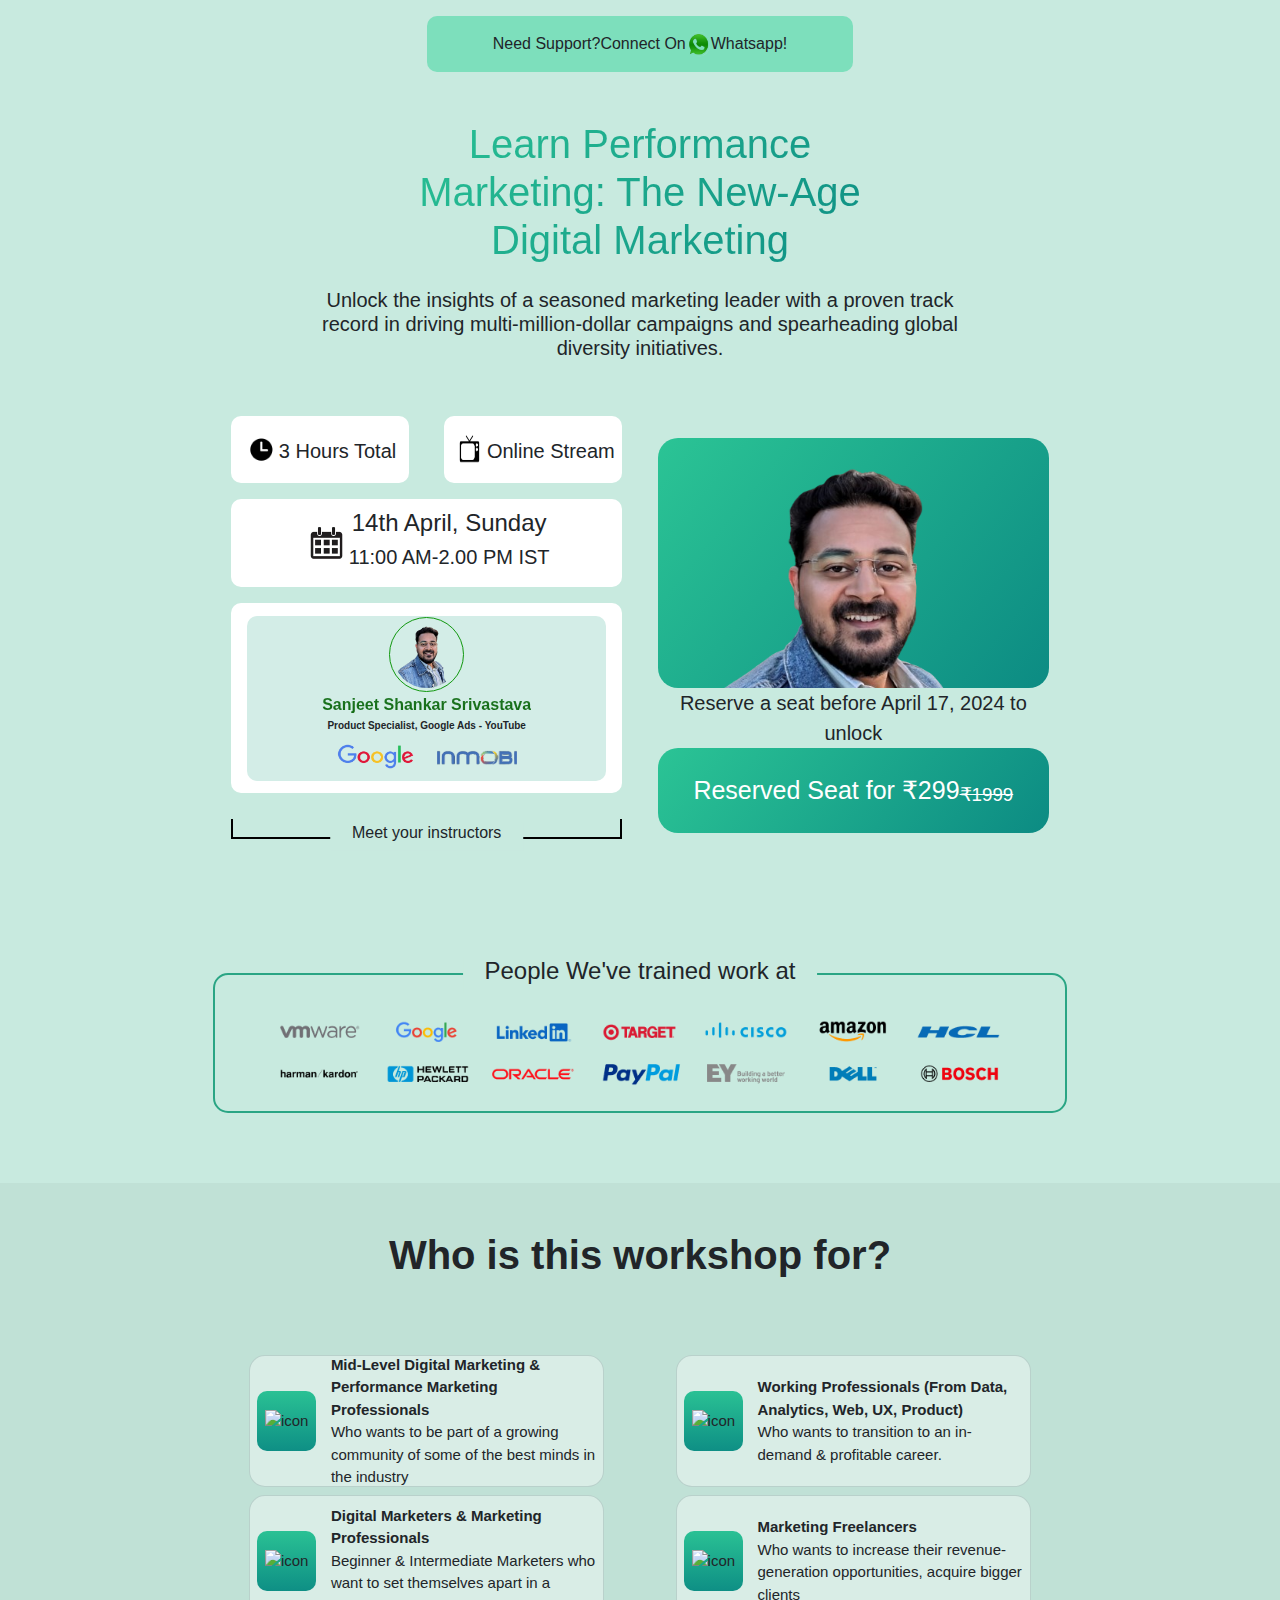
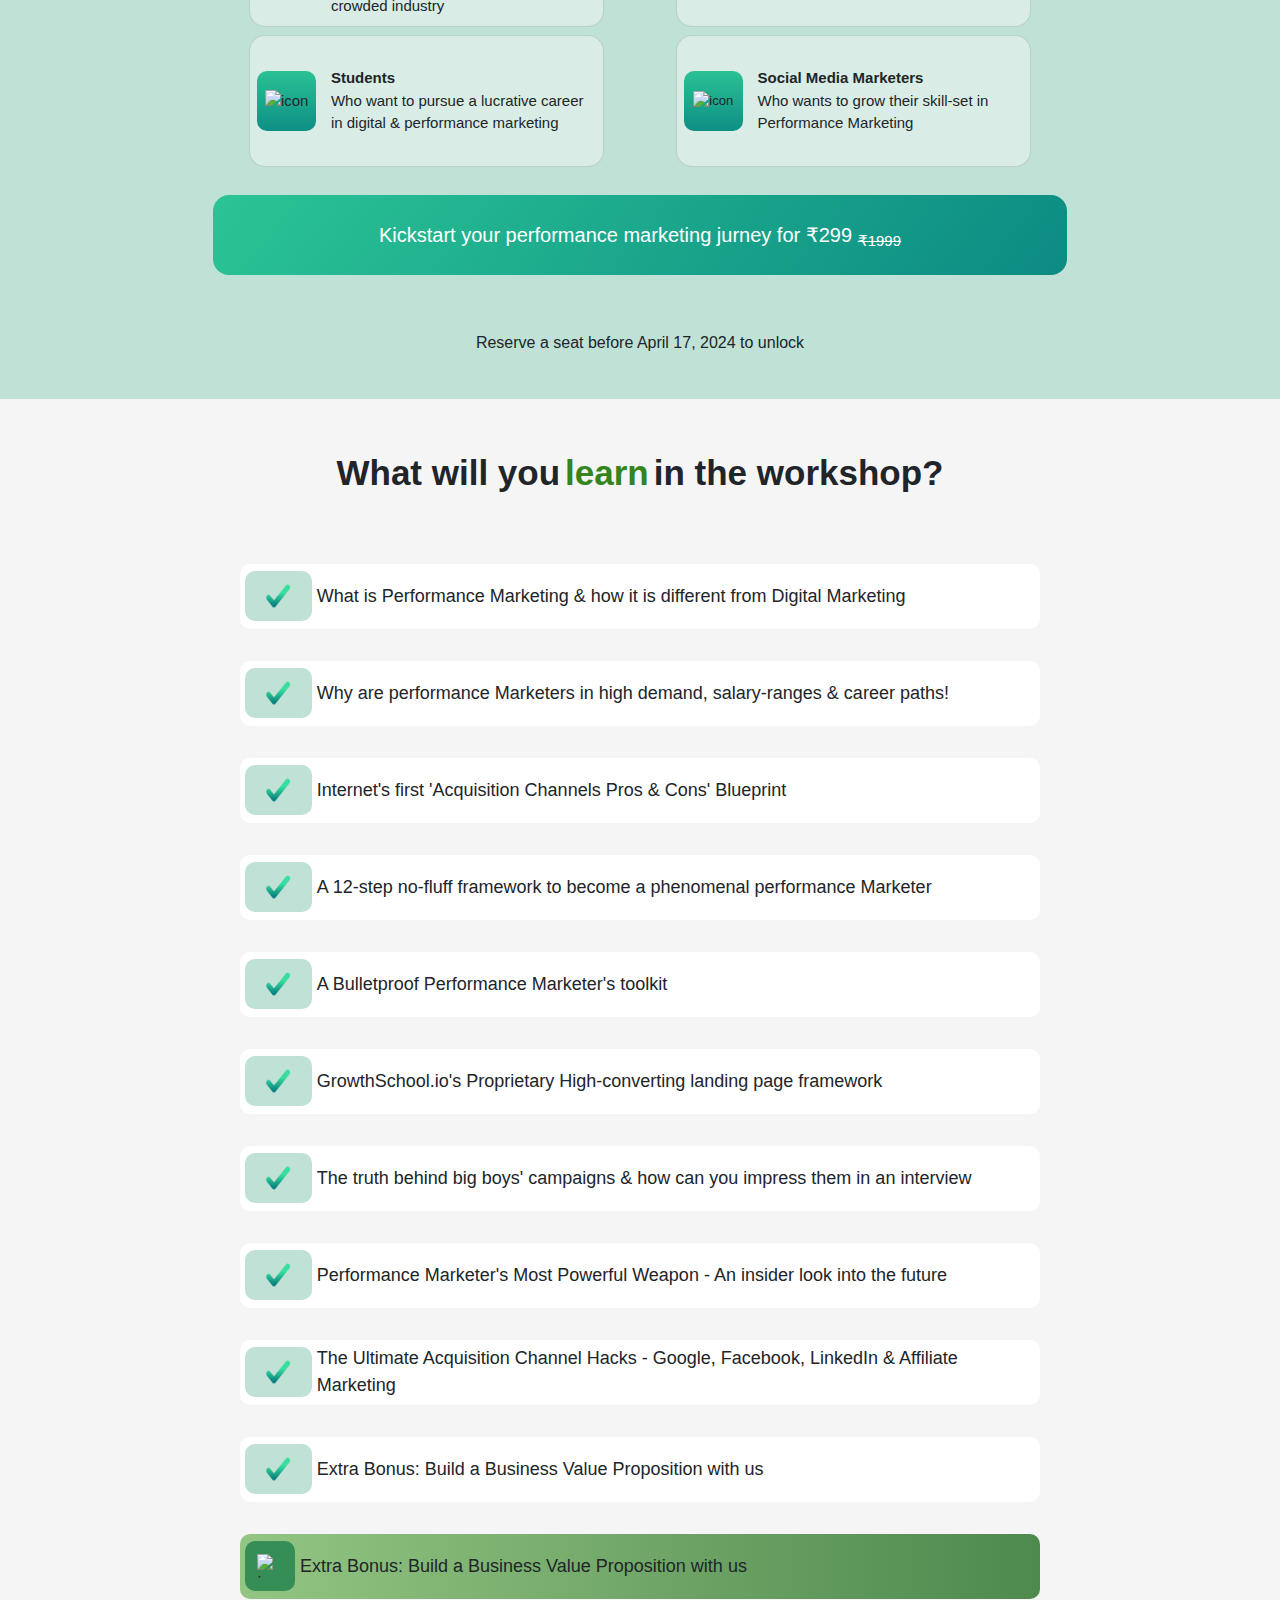
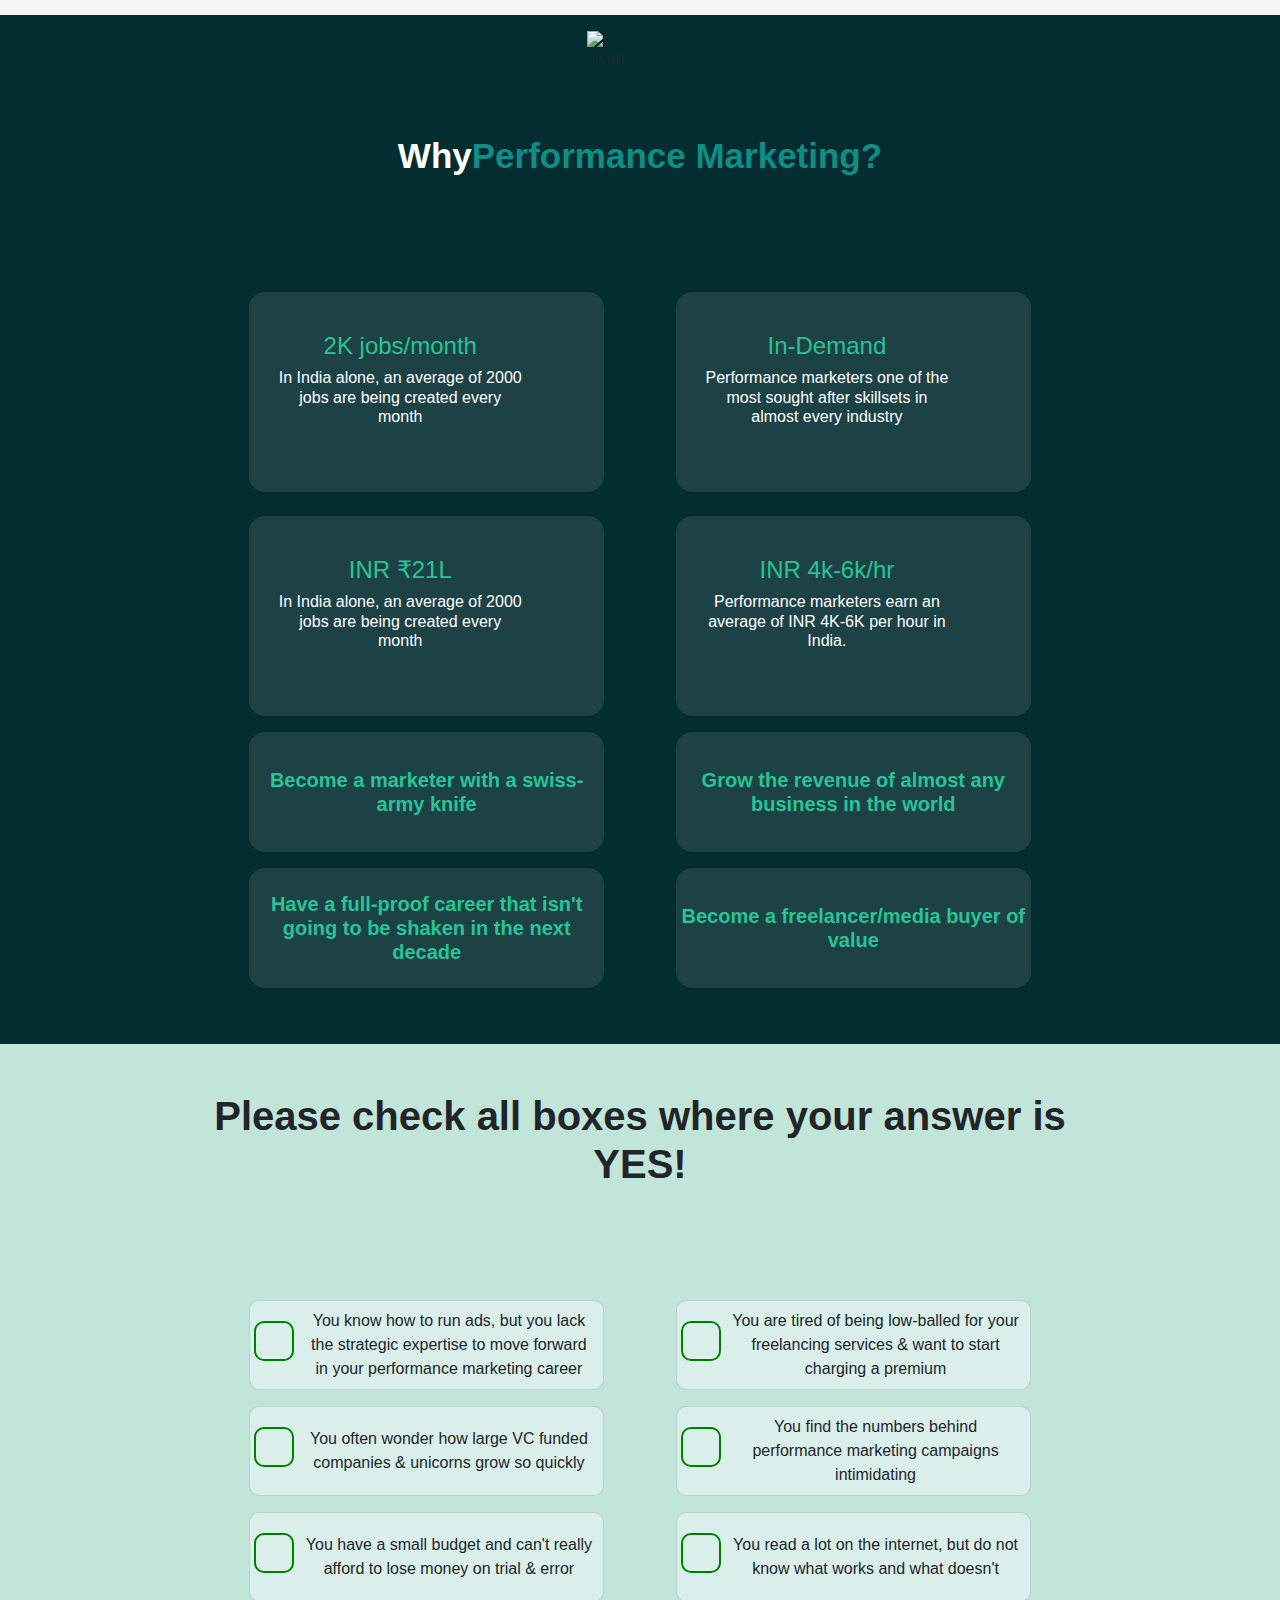
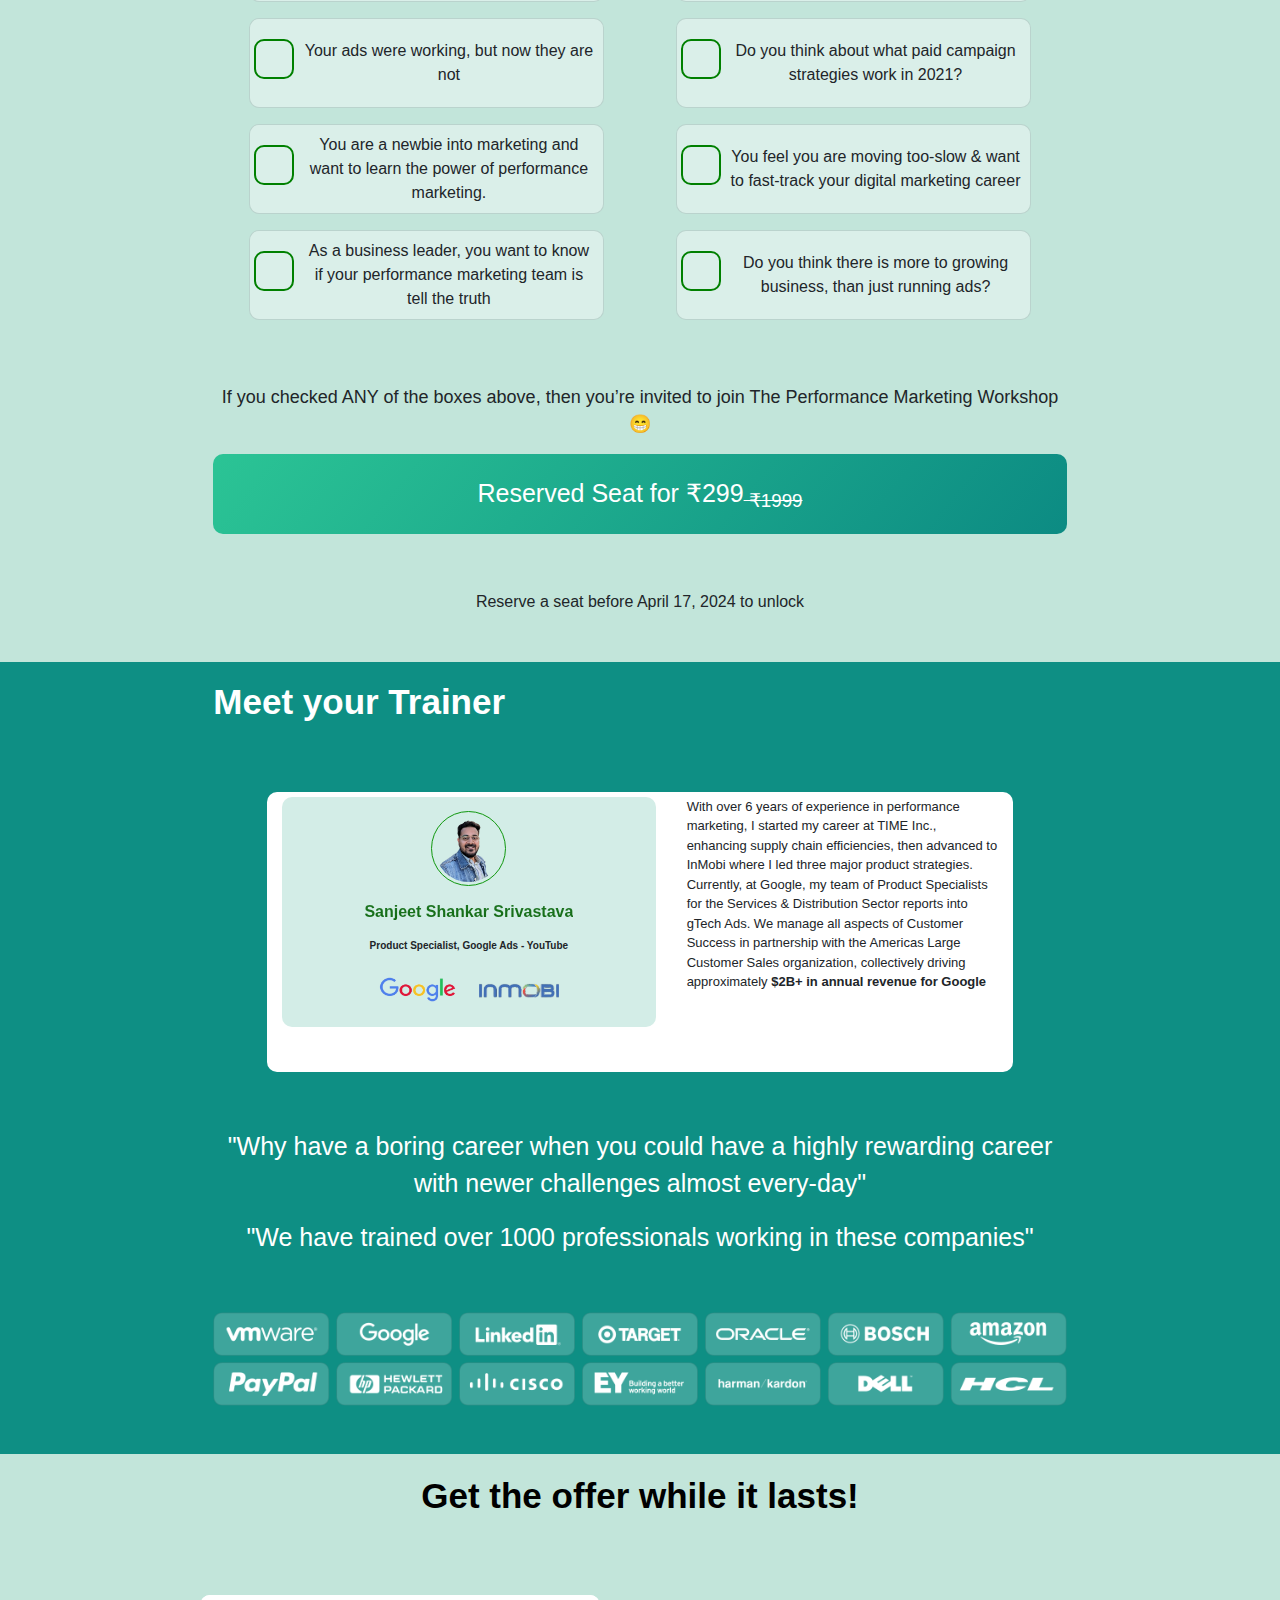
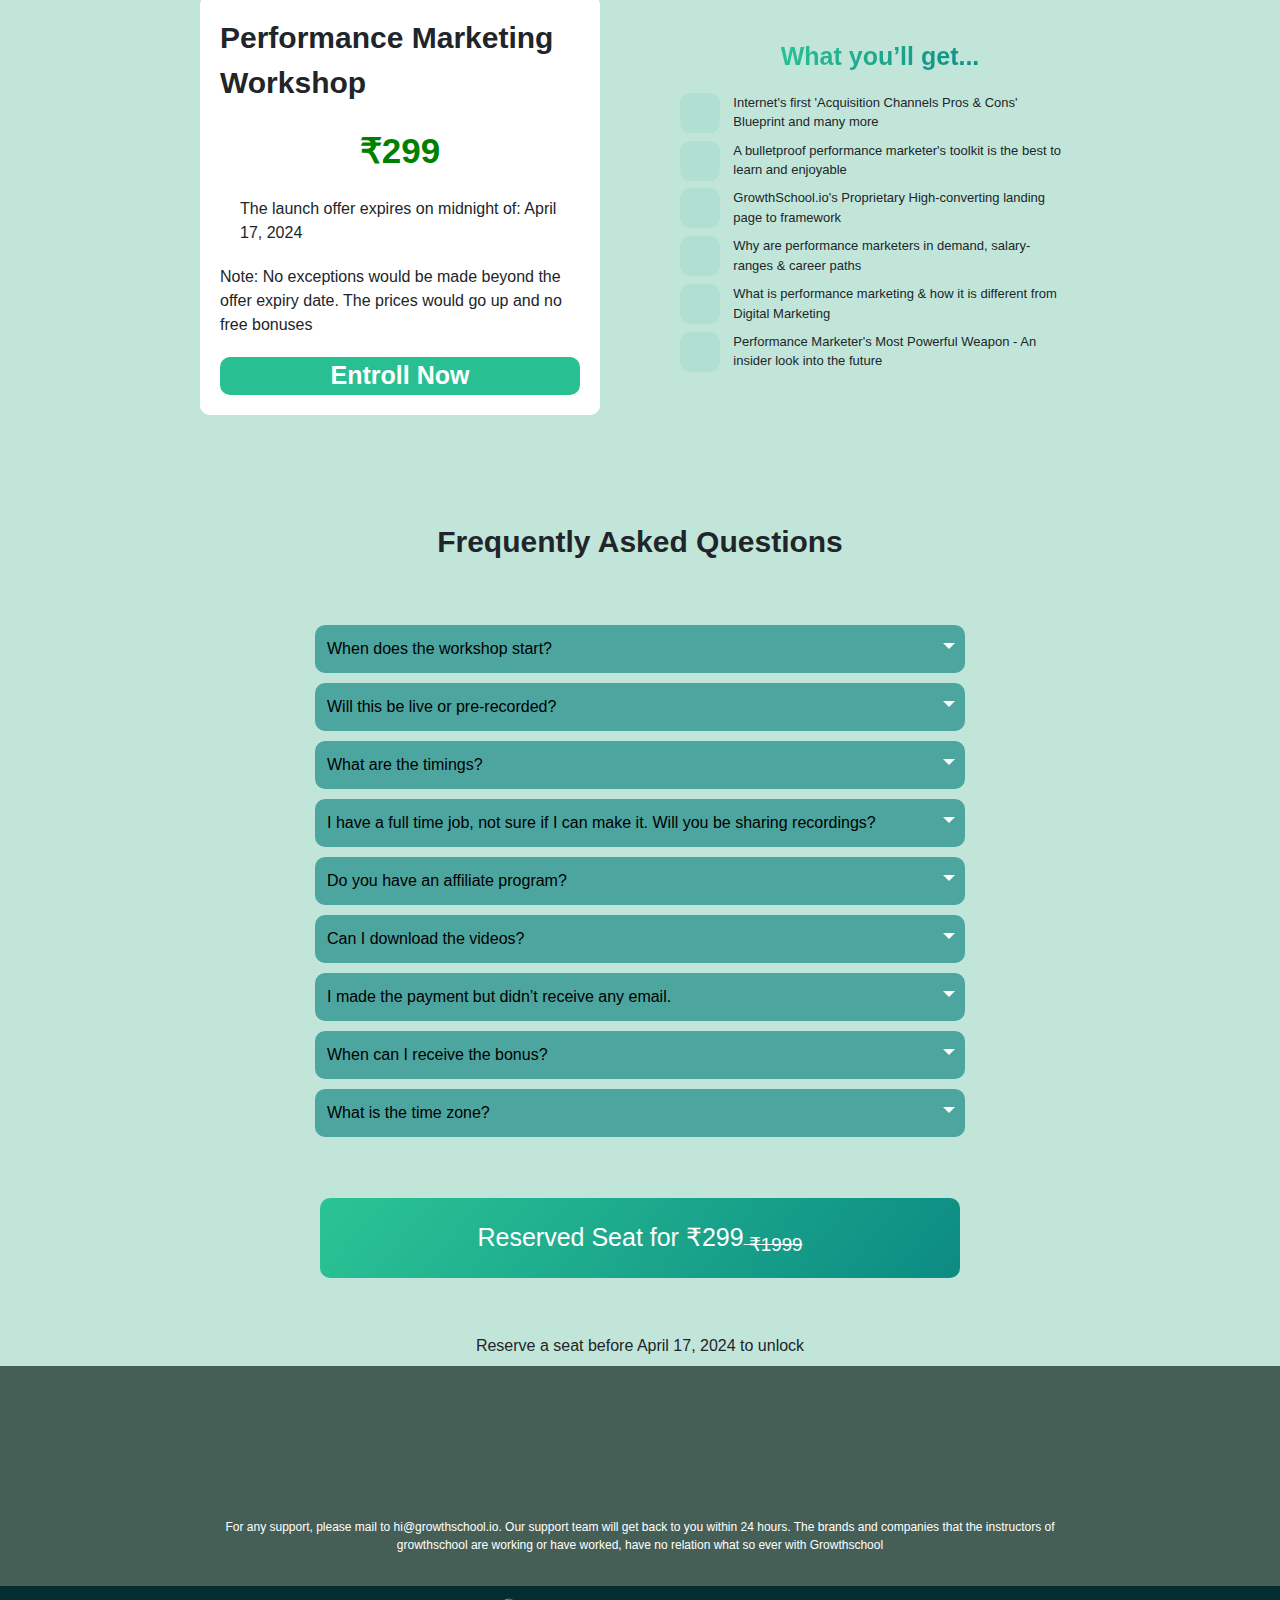
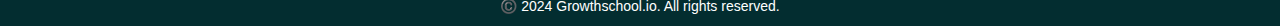
==== index.html @ 6322eb04 "bug fixed" ====
<!DOCTYPE html>
<html lang="en">

<head>
    <meta charset="UTF-8">
    <meta name="viewport" content="width=device-width, initial-scale=1.0">
    <link rel="stylesheet" href="style.css">
    <link href="https://cdn.jsdelivr.net/npm/bootstrap@5.3.3/dist/css/bootstrap.min.css" rel="stylesheet"
        integrity="sha384-QWTKZyjpPEjISv5WaRU9OFeRpok6YctnYmDr5pNlyT2bRjXh0JMhjY6hW+ALEwIH" crossorigin="anonymous">
    <script src="https://cdn.jsdelivr.net/npm/bootstrap@5.3.3/dist/js/bootstrap.bundle.min.js"
        integrity="sha384-YvpcrYf0tY3lHB60NNkmXc5s9fDVZLESaAA55NDzOxhy9GkcIdslK1eN7N6jIeHz"
        crossorigin="anonymous"></script>
    <title>Performance-Marketing</title>
</head>

<body>
    <!-- color 1 -->
    <div class="container-fuild" style="background-color: #c8eadf;">

        <div class="row d-flex justify-content-center align-items-center text-center gx-0 ">
            <div class=" col-9 col-sm-6 col-md-4 col-lg-4 d-flex justify-content-center align-items-center gy-3 d-inline-flex"
                id="one">
                <div id="navtext">Need Support?Connect On </div>
                <img id="Whatsapp" src="assets/Whatsaplogo.jpg">Whatsapp!
            </div>
        </div>

        <div class="row d-flex justify-content-center align-items-center text-center gx-0 ">
            <div
                class="col-lg-5 col-md-6 col-sm-7 col-11 d-flex justify-content-center align-items-center gy-5 d-inline-flex">
                <div id="mainheading" class="h1 text-center">Learn Performance Marketing: The New-Age Digital Marketing
                </div>
            </div>
        </div>

        <div class="row d-flex justify-content-center align-items-center text-center gx-0 ">
            <div class="col-lg-6 col-sm-6 col-md-4 d-flex justify-content-center align-items-center gy-3 d-inline-flex">
                <div class="h5 text-center">Unlock the insights of a seasoned marketing leader with a proven track
                    record in driving multi-million-dollar campaigns and spearheading global diversity initiatives.
                </div>
            </div>
        </div>

        <div class="row d-flex justify-content-center align-items-center text-center gx-0 ">
            <div class="col-lg-4 col-md-4 col-sm-12 my-5">
                <div class="row d-flex justify-content-center align-items-center text-center gx-0">
                    <div class="col-lg-5 col-md-5 col-sm-5 col-5 mx-auto leftfirstdiv">
                        <img src="assets/clock.jpg">
                        <P> 3 Hours Total</P>
                    </div>
                    <div class="col-lg-5 col-md-5 col-sm-5 col-5 mx-auto leftfirstdiv">
                        <img src="assets/tv.jpg">
                        <p> Online Stream</p>
                    </div>
                </div>
                <div class="row d-flex justify-content-center align-items-center text-center my-3 gx-0">
                    <div id="leftsecond" class="col-lg-11 col-md-11 col-sm-11 col-11 mx-auto">
                        <img src="assets/calendar.jpg">
                        <div>
                            <h4>14th April, Sunday</h4>
                            <h5>11:00 AM-2.00 PM IST</h5>
                        </div>
                    </div>
                </div>
                <div class="row d-flex justify-content-center align-items-center text-center gx-0 ">
                    <div id="leftthird" class="col-lg-11 col-md-11 col-sm-11 col-11 mx-auto">
                        <div id="thirdfirst" class="col-lg-11 col-md-11 col-sm-11 col-11 mx-auto">
                            <img src="assets/photo.png" alt="" id="photo">
                            <div id="name">Sanjeet Shankar Srivastava</div>
                            <div id="skill">Product Specialist, Google Ads - YouTube</div>
                            <div id="company">
                                <img src="assets/GoogleLogo.png" alt="">
                                <img src="assets/CompanyLogo.png" alt="">
                            </div>
                        </div>
                    </div>
                </div>
                <div class="row d-flex justify-content-center align-items-center text-center gx-0 ">
                    <div class="col-lg-11 col-md-11 col-sm-11 col-11 mx-auto my-3">
                        <div id="leftfourthreactangle">
                            <div id="leftfourthtext" class="col-lg-6 col-md-8 col-sm-5 col-8 mx-auto">
                                <h6>Meet your instructors</h6>
                            </div>
                        </div>
                    </div>
                </div>
            </div>

            <div class="col-lg-4 col-md-4 col-sm-12">
                <div class="row d-flex justify-content-center align-items-center text-center gx-0 ">
                    <div class="col-lg-11 col-md-11 col-sm-11 col-11 mx-auto">
                        <div id="right-offer-photo"><img src="assets/photo.png" alt="" col-lg-10 col-md-10 col-sm-10
                                col-10 mx-auto></div>
                    </div>
                </div>
                <div class="row d-flex justify-content-center align-items-center text-center gx-0 ">
                    <div class="col-lg-11 col-md-11 col-sm-11 col-11 mx-auto">
                        <div id="right-offer-text">Reserve a seat before April 17, 2024 to unlock</div>
                    </div>
                </div>
                <div class="row d-flex justify-content-center align-items-center text-center gx-0 ">
                    <div class="col-lg-11 col-md-11 col-sm-11 col-11 mx-auto">
                        <div id="right-offer-btn">Reserved Seat for ₹299 <span> </span><sub><strike>
                                    ₹1999</strike></sub>
                        </div>
                    </div>
                </div>
            </div>

            <div class="row d-flex justify-content-center align-items-center text-center gx-0 ">
                <div class="col-lg-8 col-md-11 col-sm-11 col-11 mx-auto">
                    <div id="partners">
                        <div id="partnerstext" class="col-lg-5 col-md-5 col-sm-6 col-9 mx-auto">
                            <h4> People We've trained work at</h4>
                        </div>
                        <img id="partnersimg" src="assets/partners.png"
                            class="col-lg-11 col-md-11 col-sm-11 col-11 mx-auto">
                    </div>
                </div>
            </div>

        </div>
    </div>

    <!-- color 2 -->
    <div class="container-fuild" style="background-color:#c0e1d6 ;">
        <div class="row d-flex justify-content-center align-items-center text-center gx-0 ">
            <div class="col-lg-11 col-md-11 col-sm-11 col-11 mx-auto my-5" id="main2text">
                <h1><b>Who is this workshop for?</b></h1>
            </div>
        </div>

        <div class="row d-flex justify-content-center align-items-center gx-0 ">
            <div class="col-lg-8 col-md-10 col-sm-11 col-11 mx-auto my-3">

                <div class="row d-flex justify-content-center align-items-center gx-0 ">

                    <div class="col-lg-5 col-md-5 col-sm-5 col-11 mx-auto my-1">
                        <div class="gridbox">
                            <div class="iconimg col-lg-2 col-md-2 col-sm-2 col-2 mx-auto my-1"><img
                                    src="https://assets-global.website-files.com/5fdb2866020c200cd7fd7369/60773c3557fd3972c376c169_Vector-7.svg"
                                    loading="lazy" alt="icon" class="per-who-icon"></div>
                            <div class="col-lg-9 col-md-9 col-sm-10 col-8 mx-auto my-1">
                                <div class="gridheading">Mid-Level Digital Marketing & Performance Marketing
                                    Professionals</div>
                                <div>Who wants to be part of a growing community of some of the
                                    best
                                    minds in the industry</div>
                            </div>
                        </div>
                    </div>

                    <div class="col-lg-5 col-md-5 col-sm-5 col-11 mx-auto my-1">
                        <div class="gridbox">
                            <div class="iconimg col-lg-2 col-md-2 col-sm-2 col-2 mx-auto my-1"><img
                                    src="https://assets-global.website-files.com/5fdb2866020c200cd7fd7369/60773c373e0e3a904e820699_Vector-12.svg"
                                    loading="lazy" alt="icon" class="per-who-icon"></div>
                            <div class=" col-lg-9 col-md-9 col-sm-10 col-8 mx-auto my-1">
                                <div class="gridheading">Working Professionals (From Data, Analytics, Web, UX,
                                    Product)
                                </div>
                                <div>Who wants to transition to an in-demand & profitable career.
                                </div>
                            </div>
                        </div>
                    </div>

                </div>

                <div class="row d-flex justify-content-center align-items-center gx-0 ">

                    <div class="col-lg-5 col-md-5 col-sm-5 col-11 mx-auto my-1">
                        <div class="gridbox">
                            <div class="iconimg col-lg-2 col-md-2 col-sm-2 col-2 mx-auto my-1"><img
                                    src="https://assets-global.website-files.com/5fdb2866020c200cd7fd7369/60773c36c5421e1aba74dae2_Vector-8.svg"
                                    loading="lazy" alt="icon" class="per-who-icon"></div>
                            <div class=" col-lg-9 col-md-9 col-sm-10 col-8 mx-auto my-1">
                                <div class="gridheading">Digital Marketers & Marketing Professionals</div>
                                <div>Beginner & Intermediate Marketers who want to set themselves
                                    apart
                                    in a crowded industry</div>
                            </div>
                        </div>
                    </div>

                    <div class="col-lg-5 col-md-5 col-sm-5 col-11 mx-auto my-1">
                        <div class="gridbox">
                            <div class="iconimg col-lg-2 col-md-2 col-sm-2 col-2 mx-auto my-1"><img
                                    src="https://assets-global.website-files.com/5fdb2866020c200cd7fd7369/60773c3623b25d086665d7c1_Vector-11.svg"
                                    loading="lazy" alt="icon" class="per-who-icon"></div>
                            <div class=" col-lg-9 col-md-9 col-sm-10 col-8 mx-auto my-1">
                                <div class="gridheading">Marketing Freelancers</div>
                                <div>Who wants to increase their revenue-generation opportunities,
                                    acquire bigger clients</div>
                            </div>
                        </div>
                    </div>

                </div>

                <div class="row d-flex justify-content-center align-items-center gx-0 ">

                    <div class="col-lg-5 col-md-5 col-sm-5 col-11 mx-auto my-1">
                        <div class="gridbox">
                            <div class="iconimg col-lg-2 col-md-2 col-sm-2 col-2 mx-auto my-1"><img
                                    src="https://assets-global.website-files.com/5fdb2866020c200cd7fd7369/60773c3683993b4fb35a41c6_Vector-9.svg"
                                    loading="lazy" alt="icon" class="per-who-icon"></div>
                            <div class=" col-lg-9 col-md-9 col-sm-10 col-8 mx-auto my-1">
                                <div class="gridheading">Students</div>
                                <div>Who want to pursue a lucrative career in digital & performance
                                    marketing</div>
                            </div>
                        </div>
                    </div>

                    <div class="col-lg-5 col-md-5 col-sm-5 col-11 mx-auto my-1">
                        <div class="gridbox">
                            <div class="iconimg col-lg-2 col-md-2 col-sm-2 col-2 mx-auto my-1"><img
                                    src="https://assets-global.website-files.com/5fdb2866020c200cd7fd7369/60773c3657fd3920b376c16e_Vector-10.svg"
                                    loading="lazy" alt="icon" class="per-who-icon small"></div>
                            <div class=" col-lg-9 col-md-9 col-sm-10 col-8 mx-auto my-1">
                                <div class="gridheading">Social Media Marketers</div>
                                <div>Who wants to grow their skill-set in Performance Marketing
                                </div>
                            </div>
                        </div>
                    </div>

                </div>
            </div>
        </div>

        <div class="row d-flex justify-content-center align-items-center text-center gx-0 ">
            <div class="col-lg-8 col-md-8 col-sm-8 col-8 mx-auto my-2 main2btn" id="main2text">
                <div>Kickstart your performance marketing jurney for ₹299 <sub><strike>
                            ₹1999</strike></sub></div>
            </div>
        </div>
        <div class="row d-flex justify-content-center align-items-center text-center gx-0 ">
            <div class="col-lg-11 col-md-11 col-sm-11 col-11 mx-auto my-5">
                <div id="main2text2">Reserve a seat before April 17, 2024 to unlock</div>
            </div>
        </div>
    </div>

    <!-- color 3 -->
    <div class="container-fuild" style="background-color: #f5f5f5;">
        <div class="row d-flex justify-content-center align-items-center text-center gx-0 ">
            <div class="col-lg-11 col-md-11 col-sm-11 col-11 mx-auto my-5" id="main3div-content-text">
                What will you <span style="color: rgb(52, 132, 32); margin-left: 5px; margin-right: 5px;">learn</span>
                in the
                workshop?
            </div>
        </div>


        <div class="row d-flex justify-content-center align-items-center text-center gx-0 ">
            <div class="col-lg-11 col-md-11 col-sm-11 col-11 mx-auto my-3" id="main3div-content-text">
                <div class="main3div-content">
                    <div class="logo col-lg-1 col-md-1 col-sm-1 col-2 my-3"><img src="assets/Tickmark.png" alt="">
                    </div>
                    What is Performance Marketing & how it is different from Digital Marketing
                </div>
            </div>
        </div>

        <div class="row d-flex justify-content-center align-items-center text-center gx-0 ">
            <div class="col-lg-11 col-md-11 col-sm-11 col-11 mx-auto my-3" id="main3div-content-text">
                <div class="main3div-content">
                    <div class="logo col-lg-1 col-md-1 col-sm-1 col-2 my-3"><img src="assets/Tickmark.png" alt="">
                    </div>
                    Why are performance Marketers in high demand, salary-ranges & career paths!
                </div>
            </div>
        </div>

        <div class="row d-flex justify-content-center gx-0 ">
            <div class="col-lg-11 col-md-11 col-sm-11 col-11 mx-auto my-3" id="main3div-content-text">
                <div class="main3div-content">
                    <div class="logo col-lg-1 col-md-1 col-sm-1 col-2 my-3"><img src="assets/Tickmark.png" alt="">
                    </div>
                    Internet's first 'Acquisition Channels Pros & Cons' Blueprint
                </div>
            </div>
        </div>

        <div class="row d-flex justify-content-center align-items-center text-center gx-0 ">
            <div class="col-lg-11 col-md-11 col-sm-11 col-11 mx-auto my-3" id="main3div-content-text">
                <div class="main3div-content">
                    <div class="logo col-lg-1 col-md-1 col-sm-1 col-2 my-3"><img src="assets/Tickmark.png" alt="">
                    </div>
                    A 12-step no-fluff framework to become a phenomenal performance Marketer
                </div>
            </div>
        </div>

        <div class="row d-flex justify-content-center align-items-center text-center gx-0 ">
            <div class="col-lg-11 col-md-11 col-sm-11 col-11 mx-auto my-3" id="main3div-content-text">
                <div class="main3div-content">
                    <div class="logo col-lg-1 col-md-1 col-sm-1 col-2 my-3"><img src="assets/Tickmark.png" alt="">
                    </div>
                    A Bulletproof Performance Marketer's toolkit
                </div>
            </div>
        </div>

        <div class="row d-flex justify-content-center align-items-center text-center gx-0 ">
            <div class="col-lg-11 col-md-11 col-sm-11 col-11 mx-auto my-3" id="main3div-content-text">
                <div class="main3div-content">
                    <div class="logo col-lg-1 col-md-1 col-sm-1 col-2 my-3"><img src="assets/Tickmark.png" alt="">
                    </div>
                    GrowthSchool.io's Proprietary High-converting landing page framework
                </div>
            </div>
        </div>

        <div class="row d-flex justify-content-center align-items-center text-center gx-0 ">
            <div class="col-lg-11 col-md-11 col-sm-11 col-11 mx-auto my-3" id="main3div-content-text">
                <div class="main3div-content">
                    <div class="logo col-lg-1 col-md-1 col-sm-1 col-2 my-3"><img src="assets/Tickmark.png" alt="">
                    </div>
                    The truth behind big boys' campaigns & how can you impress them in an interview
                </div>
            </div>
        </div>

        <div class="row d-flex justify-content-center align-items-center text-center gx-0 ">
            <div class="col-lg-11 col-md-11 col-sm-11 col-11 mx-auto my-3" id="main3div-content-text">
                <div class="main3div-content">
                    <div class="logo col-lg-1 col-md-1 col-sm-1 col-2 my-3"><img src="assets/Tickmark.png" alt="">
                    </div>
                    Performance Marketer's Most Powerful Weapon - An insider look into the future
                </div>
            </div>
        </div>

        <div class="row d-flex justify-content-center gx-0 ">
            <div class="col-lg-11 col-md-11 col-sm-11 col-11 mx-auto my-3" id="main3div-content-text">
                <div class="main3div-content">
                    <div class="logo col-lg-1 col-md-1 col-sm-1 col-2 my-3"><img src="assets/Tickmark.png" alt="">
                    </div>
                    The Ultimate Acquisition Channel Hacks - Google, Facebook, LinkedIn & Affiliate Marketing
                </div>
            </div>
        </div>

        <div class="row d-flex justify-content-center align-items-center text-center gx-0 ">
            <div class="col-lg-11 col-md-11 col-sm-11 col-11 mx-auto my-3" id="main3div-content-text">
                <div class="main3div-content">
                    <div class="logo col-lg-1 col-md-1 col-sm-1 col-2 my-3"><img src="assets/Tickmark.png" alt="">
                    </div>
                    Extra Bonus: Build a Business Value Proposition with us
                </div>
            </div>
        </div>

        <div class="row d-flex justify-content-center align-items-center text-center gx-0 ">
            <div class="col-lg-11 col-md-11 col-sm-11 col-11 mx-auto my-3" id="main3div-content-text">
                <div class="main3div-content" style="background: linear-gradient(to right, #93c583, #4e894d);">
                    <div class="logo" style="background-color: rgb(52, 142, 85);"><img
                            src="https://assets-global.website-files.com/5fdb2866020c200cd7fd7369/60773c38c6d13d5cb66e784f_Star%201.svg"
                            loading="lazy" alt="icon"></div>
                    Extra Bonus: Build a Business Value Proposition with us
                </div>
            </div>
        </div>
    </div>

    <!-- color 4 -->
    <div class="container-fuild" style="background-color: #032d30;">

        <div class="row d-flex justify-content-center align-items-center text-center gx-0 ">
            <div class="col-lg-1 col-md-1 col-sm-1 col-1 mx-auto my-3">
                <div id="main4icon"><img
                        src="https://assets-global.website-files.com/5fdb2866020c200cd7fd7369/60773c35d539fae356141a24_Vector-4.svg"
                        loading="lazy" alt="icon" class="image-73">
                </div>
            </div>
        </div>

        <div class="row d-flex justify-content-center align-items-center text-center gx-0 ">
            <div class="col-lg-11 col-md-11 col-sm-11 col-11 mx-auto my-5" id="main4text" style="color: white;">
                Why <span style="color: #0e8e84;"> Performance Marketing?</span>
            </div>
        </div>

        <div class="row d-flex justify-content-center align-items-center text-center gx-0 ">

            <div class="col-lg-8 col-md-11 col-sm-11 col-11 mx-auto my-5">

                <div class="row d-flex justify-content-center align-items-center text-center gx-0 ">
                    <div class="col-lg-5 col-md-5 col-sm-11 col-11 mx-auto my-3 main4gridbox">
                        <div class="main4gridtext">
                            <h4 class="main4gridheading">2K jobs/month</h4>
                            <h6 class="main4gridboxtext">In India alone, an average of 2000 jobs are being created
                                every month</h6>
                        </div>
                        <div class="main4gridicon"><img
                                src="https://assets-global.website-files.com/5fdb2866020c200cd7fd7369/6078081157ddc404e2dbf7c1_image%2021.png"
                                loading="lazy" alt="" class="per-why-img"></div>
                    </div>
                    <div class="col-lg-5 col-md-5 col-sm-11 col-11 mx-auto my-3 main4gridbox">
                        <div class="main4gridtext">
                            <h4 class="main4gridheading">In-Demand</dh4>
                                <h6 class="main4gridboxtext">Performance marketers one of the most sought after
                                    skillsets
                                    in almost every industry</h6>
                        </div>
                        <div class="main4gridicon"><img
                                src="https://assets-global.website-files.com/5fdb2866020c200cd7fd7369/60780812942365099620a5aa_image%2022.png"
                                loading="lazy" alt="" class="per-why-img"></div>
                    </div>
                </div>

                <div class="row d-flex justify-content-center align-items-center text-center gx-0 ">
                    <div class="col-lg-5 col-md-5 col-sm-11 col-11 mx-auto my-2 main4gridbox">
                        <div class="main4gridtext">
                            <h4 class="main4gridheading">INR ₹21L</h4>
                            <h6 class="main4gridboxtext">In India alone, an average of 2000 jobs are being created
                                every month</h6>
                        </div>
                        <div class="main4gridicon"><img
                                src="https://assets-global.website-files.com/5fdb2866020c200cd7fd7369/60780812de273ac63d5e239a_image%2023%20(1).png"
                                loading="lazy" alt="" class="per-why-img"></div>
                    </div>
                    <div class="col-lg-5 col-md-5 col-sm-11 col-11 mx-auto my-2 main4gridbox">
                        <div class="main4gridtext">
                            <h4 class="main4gridheading">INR 4k-6k/hr</h4>
                            <h6 class="main4gridboxtext">Performance marketers earn an average of INR 4K-6K per hour in
                                India.</h6>
                        </div>
                        <div class="main4gridicon"><img
                                src="https://assets-global.website-files.com/5fdb2866020c200cd7fd7369/607808121fb9c5db1531a0c5_5fddd69f30b6118a0f202919_Fact-2-1%201.png"
                                loading="lazy" alt="" class="per-why-img"></div>
                    </div>
                </div>

                <div class="row d-flex justify-content-center align-items-center text-center gx-0 ">
                    <h5 class="col-lg-5 col-md-5 col-sm-11 col-11 mx-auto my-2 main4gridboxtextonly">
                        Become a marketer with a swiss-army knife
                    </h5>
                    <h5 class="col-lg-5 col-md-5 col-sm-11 col-11 mx-auto my-2 main4gridboxtextonly">
                        Grow the revenue of almost any business in the world
                    </h5>
                </div>

                <div class="row d-flex justify-content-center align-items-center text-center gx-0 ">
                    <h5 class="col-lg-5 col-md-5 col-sm-11 col-11 mx-auto my-2 main4gridboxtextonly">
                        Have a full-proof career that isn't going to be shaken in the next decade
                    </h5>
                    <h5 class="col-lg-5 col-md-5 col-sm-11 col-11 mx-auto my-2 main4gridboxtextonly">
                        Become a freelancer/media buyer of value
                    </h5>
                </div>

            </div>
        </div>
    </div>

    <!-- color 5 -->
    <div class="container-fuild" style="background-color: #c2e5da;">

        <div class="row d-flex justify-content-center align-items-center text-center gx-0 ">
            <div class="col-lg-8 col-md-8 col-sm-11 col-11 mx-auto my-5">
                <h1><b>Please check all boxes where your answer is YES!</b></h1>
            </div>
        </div>

        <div class="row d-flex justify-content-center align-items-center text-center gx-0 ">
            <div class="col-lg-8 col-md-10 col-sm-10 col-11 mx-auto my-5">

                <div class="row d-flex justify-content-center align-items-center text-center gx-0">
                    <div class="col-lg-5 col-md-5 col-sm-5 col-11 mx-auto my-2  main5gridbox">
                        <div class="custom-checkbox">
                            <input type="checkbox" id="checkbox1">
                            <label for="checkbox1"></label>
                        </div>
                        <div class="main5gridboxtext ">You know how to run ads, but you lack the strategic expertise to
                            move forward in your performance marketing career</div>
                    </div>
                    <div class="col-lg-5 col-md-5 col-sm-5 col-11 mx-auto my-2 main5gridbox">
                        <div class="custom-checkbox">
                            <input type="checkbox" id="checkbox2">
                            <label for="checkbox2"></label>
                        </div>
                        <div class="main5gridboxtext">You are tired of being low-balled for your freelancing services &
                            want to start charging a premium</div>
                    </div>
                </div>

                <div class="row d-flex justify-content-center align-items-center text-center gx-0">
                    <div class="col-lg-5 col-md-5 col-sm-5 col-11 mx-auto my-2  main5gridbox">
                        <div class="custom-checkbox">
                            <input type="checkbox" id="checkbox3">
                            <label for="checkbox3"></label>
                        </div>
                        <div class="main5gridboxtext">You often wonder how large VC funded companies & unicorns grow so
                            quickly</div>
                    </div>
                    <div class="col-lg-5 col-md-5 col-sm-5 col-11 mx-auto my-2 main5gridbox">
                        <div class="custom-checkbox">
                            <input type="checkbox" id="checkbox4">
                            <label for="checkbox4"></label>
                        </div>
                        <div class="main5gridboxtext">You find the numbers behind performance marketing campaigns
                            intimidating</div>
                    </div>
                </div>

                <div class="row d-flex justify-content-center align-items-center text-center gx-0">
                    <div class="col-lg-5 col-md-5 col-sm-5 col-11 mx-auto my-2  main5gridbox">
                        <div class="custom-checkbox">
                            <input type="checkbox" id="checkbox5">
                            <label for="checkbox5"></label>
                        </div>
                        <div class="main5gridboxtext">You have a small budget and can't really afford to lose money on
                            trial & error</div>
                    </div>
                    <div class="col-lg-5 col-md-5 col-sm-5 col-11 mx-auto my-2 main5gridbox">
                        <div class="custom-checkbox">
                            <input type="checkbox" id="checkbox6">
                            <label for="checkbox6"></label>
                        </div>
                        <div class="main5gridboxtext">You read a lot on the internet, but do not know what works and
                            what doesn't</div>
                    </div>
                </div>

                <div class="row d-flex justify-content-center align-items-center text-center gx-0">
                    <div class="col-lg-5 col-md-5 col-sm-5 col-11 mx-auto my-2  main5gridbox">
                        <div class="custom-checkbox">
                            <input type="checkbox" id="checkbox7">
                            <label for="checkbox7"></label>
                        </div>
                        <div class="main5gridboxtext">Your ads were working, but now they are not</div>
                    </div>
                    <div class="col-lg-5 col-md-5 col-sm-5 col-11 mx-auto my-2 main5gridbox">
                        <div class="custom-checkbox">
                            <input type="checkbox" id="checkbox8">
                            <label for="checkbox8"></label>
                        </div>
                        <div class="main5gridboxtext">Do you think about what paid campaign strategies work in 2021?
                        </div>
                    </div>
                </div>

                <div class="row d-flex justify-content-center align-items-center text-center gx-0">
                    <div class="col-lg-5 col-md-5 col-sm-5 col-11 mx-auto my-2  main5gridbox">
                        <div class="custom-checkbox">
                            <input type="checkbox" id="checkbox9">
                            <label for="checkbox9"></label>
                        </div>
                        <div class="main5gridboxtext">You are a newbie into marketing and want to learn the power of
                            performance marketing.</div>
                    </div>
                    <div class="col-lg-5 col-md-5 col-sm-5 col-11 mx-auto my-2 main5gridbox">
                        <div class="custom-checkbox">
                            <input type="checkbox" id="checkbox10">
                            <label for="checkbox10"></label>
                        </div>
                        <div class="main5gridboxtext">You feel you are moving too-slow & want to fast-track your digital
                            marketing career</div>
                    </div>
                </div>

                <div class="row d-flex justify-content-center align-items-center text-center gx-0">
                    <div class="col-lg-5 col-md-5 col-sm-5 col-11 mx-auto my-2  main5gridbox">
                        <div class="custom-checkbox">
                            <input type="checkbox" id="checkbox11">
                            <label for="checkbox11"></label>
                        </div>
                        <div class="main5gridboxtext">As a business leader, you want to know if your performance
                            marketing team is tell the truth</div>
                    </div>
                    <div class="col-lg-5 col-md-5 col-sm-5 col-11 mx-auto my-2 main5gridbox">
                        <div class="custom-checkbox">
                            <input type="checkbox" id="checkbox12">
                            <label for="checkbox12"></label>
                        </div>
                        <div class="main5gridboxtext">Do you think there is more to growing business, than just running
                            ads?</div>
                    </div>
                </div>
            </div>
        </div>


        <div class="row d-flex justify-content-center align-items-center text-center gx-0 ">
            <div id="main5text2" class="col-lg-8 col-md-8 col-sm-11 col-11 mx-auto my-2">
                <div>If you checked ANY of the boxes above, then you’re invited to join The Performance
                    Marketing Workshop😁</div>
            </div>
        </div>

        <div class="row d-flex justify-content-center align-items-center text-center gx-0 ">
            <div class="col-lg-8 col-md-8 col-sm-8 col-8 mx-auto my-2 main2btn" id="main5btn">
                <div>Reserved Seat for ₹299<sub><strike> ₹1999</strike></sub></div>
            </div>
        </div>

        <div class="row d-flex justify-content-center align-items-center text-center gx-0 ">
            <div class="col-lg-11 col-md-11 col-sm-11 col-11 mx-auto my-5">
                <div id="main5text3">Reserve a seat before April 17, 2024 to unlock</div>
            </div>
        </div>

    </div>

    <!-- color 6 -->
    <div class="container-fuild" style="background-color: #0e8f84;">

        <div class="row d-flex justify-content-center align-items-center text-center gx-0">
            <div class="col-lg-8 col-md-8 col-sm-10 col-10 mx-auto my-3" id="main6text">
                Meet your Trainer
            </div>
        </div>

        <div class="row d-flex justify-content-center align-items-center gx-0">
            <div class="col-lg-7 col-md-8 col-sm-10 col-11 mx-auto my-5 " id="trainerinfoouter">
                <div class="row d-flex justify-content-center gx-0">
                    <div class="col-lg-6 col-md-6 col-sm-6 col-10 mx-auto">
                        <div id="trainerinfo">
                            <img src="assets/photo.png" alt="" id="photo">
                            <div id="name">Sanjeet Shankar Srivastava</div>
                            <div id="skill">Product Specialist, Google Ads - YouTube</div>
                            <div id="company">
                                <img src="assets/GoogleLogo.png" alt="">
                                <img src="assets/CompanyLogo.png" alt="">
                            </div>
                        </div>
                    </div>
                    <div class="col-lg-5 col-md-5 col-sm-5 col-10 mx-auto ">
                        <div id="main6trainerinfotext">
                            With over 6 years of experience in performance marketing, I started my career at TIME Inc.,
                            enhancing supply chain efficiencies, then advanced to InMobi where I led three major product
                            strategies. Currently, at Google, my team of Product Specialists for the Services &
                            Distribution Sector reports into gTech Ads. We manage all aspects of Customer Success in
                            partnership with the Americas Large Customer Sales organization, collectively driving
                            approximately <span style="font-weight: bold;">$2B+ in annual revenue for Google</span>
                        </div>
                    </div>
                </div>
            </div>
        </div>

        <div class="row d-flex justify-content-center align-items-center text-center gx-0">
            <div class="col-lg-8 col-md-8 col-sm-10 col-10 mx-auto my-2" id="main6text2">
                "Why have a boring career when you could have a highly rewarding career with newer challenges almost
                every-day"
            </div>
        </div>


        <div class="row d-flex justify-content-center align-items-center text-center gx-0">
            <div class="col-lg-8 col-md-8 col-sm-10 col-10 mx-auto my-2" id="main6text3">
                "We have trained over 1000 professionals working in these companies"
            </div>
        </div>

        <div class="row d-flex justify-content-center align-items-center text-center gx-0">

            <img src="assets/platform.png" alt="" srcset="" class="col-lg-8 col-md-8 col-sm-10 col-10 mx-auto my-5">

        </div>

    </div>

<!-- color 7 -->
    <div class="container-fuild" style="background-color: #c2e5da;">

        <div class="row d-flex justify-content-center align-items-center gx-0">
            <div class="col-lg-8 col-md-8 col-sm-10 col-10 mx-auto my-3" id="main7text">
                Get the offer while it lasts!
            </div>
        </div>

        <div class="row d-flex justify-content-center align-items-center gx-0">
            <div class="col-lg-9 col-md-9 col-sm-10 col-10 mx-auto my-2">
                <div class="row d-flex justify-content-center align-items-center gx-0">

                    <div class="col-lg-5 col-md-6 col-sm-11 col-10 mx-auto my-5" id="main7left">
                        <div id="main7left">
                            <div class="main7lefttext" id="main7lefttext1">Performance Marketing Workshop</div>
                            <div class="main7lefttext" id="main7lefttext2">₹299</div>
                            <div class="main7lefttext" id="main7lefttext3">
                                <div class="main7lefttext">
                                    <img src="https://assets-global.website-files.com/5fdb2866020c200cd7fd7369/6071f7dcd6dc712a2f770824_black-tick.svg"
                                        loading="lazy" alt="icon" class="ent-offer-card-benefit-tick">
                                    The launch offer expires on midnight of: April 17, 2024
                                </div>
                            </div>
                            <div class="main7lefttext" id="main7lefttext4">Note: No exceptions would be made beyond the
                                offer expiry date. The prices would go up and no free bonuses</div>
                            <div class="main7leftbtn" id="main7leftbtn">Entroll Now</div>
                        </div>
                    </div>

                    <div class="col-lg-5 col-md-6 col-sm-6 col-10 mx-auto my-5" id="main7right">
                        <div id="main7rightdiv">
                            <div class="main7righttext">What you’ll get...</div>
                            <div class="main7rightchecktext">
                                <div class="main7rightchecktextdiv"><img
                                        src="https://assets-global.website-files.com/5fdb2866020c200cd7fd7369/60773c388bde4228a674c35a_Vector%2037%20(Stroke).svg"
                                        loading="lazy" alt="icon" class="per-offer-deli-tick">
                                </div>
                                <div class="main7rightcheckbox col-lg-10 col-md-10 col-sm-10 col-10 mx-auto ">
                                    Internet's first 'Acquisition Channels Pros & Cons' Blueprint and many more
                                </div>
                            </div>
                            <div class="main7rightchecktext">
                                <div class="main7rightchecktextdiv"><img
                                        src="https://assets-global.website-files.com/5fdb2866020c200cd7fd7369/60773c388bde4228a674c35a_Vector%2037%20(Stroke).svg"
                                        loading="lazy" alt="icon" class="per-offer-deli-tick">
                                </div>
                                <div class="main7rightcheckbox col-lg-10 col-md-10 col-sm-10 col-10 mx-auto">
                                    A bulletproof performance marketer's toolkit is the best to learn and enjoyable
                                </div>
                            </div>
                            <div class="main7rightchecktext">
                                <div class="main7rightchecktextdiv"><img
                                        src="https://assets-global.website-files.com/5fdb2866020c200cd7fd7369/60773c388bde4228a674c35a_Vector%2037%20(Stroke).svg"
                                        loading="lazy" alt="icon" class="per-offer-deli-tick">
                                </div>
                                <div class="main7rightcheckbox col-lg-10 col-md-10 col-sm-10 col-10 mx-auto">
                                    GrowthSchool.io's Proprietary High-converting landing page to framework
                                </div>
                            </div>
                            <div class="main7rightchecktext">
                                <div class="main7rightchecktextdiv"><img
                                        src="https://assets-global.website-files.com/5fdb2866020c200cd7fd7369/60773c388bde4228a674c35a_Vector%2037%20(Stroke).svg"
                                        loading="lazy" alt="icon" class="per-offer-deli-tick">
                                </div>
                                <div class="main7rightcheckbox col-lg-10 col-md-10 col-sm-10 col-10 mx-auto">
                                    Why are performance marketers in demand, salary-ranges & career paths
                                </div>
                            </div>
                            <div class="main7rightchecktext">
                                <div class="main7rightchecktextdiv"><img
                                        src="https://assets-global.website-files.com/5fdb2866020c200cd7fd7369/60773c388bde4228a674c35a_Vector%2037%20(Stroke).svg"
                                        loading="lazy" alt="icon" class="per-offer-deli-tick">
                                </div>
                                <div class="main7rightcheckbox col-lg-10 col-md-10 col-sm-10 col-10 mx-auto">
                                    What is performance marketing & how it is different from Digital Marketing
                                </div>
                            </div>
                            <div class="main7rightchecktext">
                                <div class="main7rightchecktextdiv"><img
                                        src="https://assets-global.website-files.com/5fdb2866020c200cd7fd7369/60773c388bde4228a674c35a_Vector%2037%20(Stroke).svg"
                                        loading="lazy" alt="icon" class="per-offer-deli-tick">
                                </div>
                                <div class="main7rightcheckbox col-lg-10 col-md-10 col-sm-10 col-10 mx-auto">
                                    Performance Marketer's Most Powerful Weapon - An insider look into the future
                                </div>
                            </div>
                        </div>
                    </div>


                </div>
            </div>
        </div>

    </div>

    <!-- color 7 including -->
    <div class="container-fuild" style="background-color: #c2e5da;">
        <div class="row d-flex justify-content-center align-items-center text-center gx-0 ">
            <div class="col-lg-11 col-md-11 col-sm-11 col-11 mx-auto my-5" id="main7div2text">
                Frequently Asked Questions
            </div>
        </div>


        <div class="row d-flex justify-content-center align-items-center text-center gx-0 ">
            <div class="col-lg-11 col-md-11 col-sm-11 col-11 mx-auto my-2">
                <div class="dropdowndiv">

                    <div class="dropdown">
                        <button class="dropbtn" onclick="toggleDropdown(event)">When does the workshop start?</button>
                        <div class="dropdown-content">
                            <a>You can find all the details regarding the workshop dates and timings on the top of the
                                page.</a>
                        </div>
                    </div>
        
                    <div class="dropdown">
                        <button class="dropbtn" onclick="toggleDropdown(event)">Will this be live or pre-recorded?</button>
                        <div class="dropdown-content">
                            <a>No, it’s better! :)
                                Here’s why:
                                This is an Interactive GrowthSchool experience in which you will be learning practical
                                concepts taught by your mentor. You will be attending this stream with like-minded doers
                                like you, while participating in polls, answering thought-provoking questions, attempting
                                quizzes, and doing many more exciting activities.By the end of the value-packed session, you
                                will have a roadmap to reach your desired outcomes</a>
                        </div>
                    </div>
        
                    <div class="dropdown">
                        <button class="dropbtn" onclick="toggleDropdown(event)">What are the timings?</button>
                        <div class="dropdown-content">
                            <a>You can get all the details related to the timings and dates of the workshop on the top of
                                the page.</a>
                        </div>
                    </div>
        
                    <div class="dropdown">
                        <button class="dropbtn" onclick="toggleDropdown(event)">I have a full time job, not sure if I can
                            make it. Will you be sharing recordings?</button>
                        <div class="dropdown-content">
                            <a>The workshop is over the weekend, so your work will not be hampered. But the sessions will
                                not be recorded</a>
                        </div>
                    </div>
        
                    <div class="dropdown">
                        <button class="dropbtn" onclick="toggleDropdown(event)">Do you have an affiliate program?</button>
                        <div class="dropdown-content">
                            <a>As of now. We don’t.</a>
                        </div>
                    </div>
        
        
                    <div class="dropdown">
                        <button class="dropbtn" onclick="toggleDropdown(event)">Can I download the videos?</button>
                        <div class="dropdown-content">
                            <a>No, you can only attend them from the registration link which will be provided 2 hours before
                                the workshop</a>
                        </div>
                    </div>
        
        
                    <div class="dropdown">
                        <button class="dropbtn" onclick="toggleDropdown(event)">I made the payment but didn’t receive any
                            email.</button>
                        <div class="dropdown-content">
                            <a>Please write to: hi@growthschool.io and our awesome support team will get back to you in
                                under 6 hours.</a>
                        </div>
                    </div>
        
        
                    <div class="dropdown">
                        <button class="dropbtn" onclick="toggleDropdown(event)">When can I receive the bonus?</button>
                        <div class="dropdown-content">
                            <a>You will receive all the bonuses within 48 hours once the workshop is done.</a>
                        </div>
                    </div>
        
        
                    <div class="dropdown">
                        <button class="dropbtn" onclick="toggleDropdown(event)">What is the time zone?</button>
                        <div class="dropdown-content">
                            <a>It is IST(Indian Standard Time).</a>
                        </div>
                    </div>
                </div>
            </div>
        </div>


        <div class="row d-flex justify-content-center align-items-center text-center gx-0 ">
            <div class="col-lg-6 col-md-8 col-sm-8 col-8 mx-auto my-5 main2btn" id="main5btn">
                <div>Reserved Seat for ₹299<sub><strike> ₹1999</strike></sub></div>
            </div>
        </div>

        <div class="row d-flex justify-content-center align-items-center text-center gx-0 ">
            <div class="col-lg-11 col-md-11 col-sm-11 col-11 mx-auto my-2">
                <div id="main5text3">Reserve a seat before April 17, 2024 to unlock</div>
            </div>
        </div>
    </div>


    <div class="container-fuild" style="background-color:rgba(31, 62, 51, 0.827)">

        <div class="row d-flex justify-content-center align-items-center text-center gx-0 ">
            <div class="col-lg-11 col-md-11 col-sm-11 col-10 mx-auto my-5">
                <div class="main8imges">
                    <img src="https://assets-global.website-files.com/62555d632aa296260711a2b3/62b9011c0ac0e9603375bf6b_GS%20Logo%20Full.svg"
                        alt="" width="96">
                    <img src="https://assets-global.website-files.com/5fdb2866020c200cd7fd7369/65ddc6e10e348f4864e0e32a_Frame%201430103387.svg"
                        alt="">
                </div>
            </div>
        </div>

        <div class="row d-flex justify-content-center align-items-center text-center gx-0 ">
            <div class="col-lg-8 col-md-11 col-sm-11 col-10 mx-auto main8text">

                    For any support, please mail to hi@growthschool.io. Our support team will get back to you within 24 hours.
                    The brands and companies that the instructors of growthschool are working or have worked, have no relation
                    what so ever with Growthschool

            </div>
        </div>

    </div>


    <div class="container-fuild" style="background-color: #032d30;">

        <div class="row d-flex justify-content-center align-items-center text-center gx-0 ">
            <div class="col-lg-11 col-md-11 col-sm-11 col-10 mx-auto my-2" style="color: white;">
                <small>©️ 2024 Growthschool.io. All rights reserved.</small>
            </div>
        </div>


    </div>





    <script src=" script.js"></script>
</body>


</html>
---- style.css ----
* {
    margin: 0;
    padding: 0;
    box-sizing: border-box;
    font-family: Arial, Helvetica, sans-serif;
}

#Whatsapp {
    height: 27px;
    width: 25px;
}

#one {
    height: 56px;
    background-color: #34D49A82;
    border-radius: 10px;
}

#one p {
    margin-top: 10px;
}

#one p {
    font-size: 20px;
}

.DateOfferPrice {
    display: flex;
    flex-direction: row;
    align-items: center;
    justify-content: center;
    justify-content: space-evenly;
    height: 500px;
    width: 944px;
}

#left-offer {
    display: flex;
    flex-direction: column;
    align-items: center;
    justify-content: space-around;
    height: 450px;
}

#leftfirst {
    display: flex;
    flex-direction: row;
    align-items: center;
    justify-content: space-between;
    width: 458px;
}

.leftfirstdiv {
    height: 67px;
    width: 210px;
    display: flex;
    flex-direction: row;
    align-items: center;
    justify-content: center;
    background-color: white;
    border-radius: 10px;
    font-size: 20px;
}

.leftfirstdiv p {
    margin-top: 18px;
}

.leftfirstdiv img {
    height: 35px;
    width: 35px;
}

#leftsecond {
    display: flex;
    flex-direction: row;
    align-items: center;
    justify-content: center;
    height: 88px;
    background-color: white;
    border-radius: 10px;
    font-size: 18px;
}

#leftsecond img {
    width: 45px;
    height: 45px;
}

#leftsecond div {
    display: flex;
    flex-direction: column;
    align-items: center;
}

#leftthird {
    background-color: white;
    height: 190px;
    display: flex;
    justify-content: center;
    align-items: center;
    border-radius: 10px;
}

#thirdfirst {
    background-color: #D3EDE7;
    height: 165px;
    border-radius: 10px;
    display: flex;
    flex-direction: column;
    justify-content: center;
    align-items: center;
    justify-content: space-evenly;
}

#photo {
    height: 75px;
    width: 75px;
    border-radius: 50%;
    padding: 3px;
    border: #11980f solid 1px;
}

#name {
    font-weight: bold;
    background: -webkit-linear-gradient(#237a2a, #0d660c);
    -webkit-background-clip: text;
    -webkit-text-fill-color: transparent;
}

#skill {
    font-size: 10px;
    font-weight: bold;
}

#company {
    display: flex;
    flex-direction: row;
    justify-content: center;
    align-items: center;
    justify-content: space-evenly;
}

#company img {
    height: 25px;
    width: 80px;
    margin: 10px;

}

#leftfourth {
    width: 400px;
    height: 37px;
}

#leftfourthreactangle {
    margin-top: 10px;
    position: relative;
    height: 20px;
    border: 2px solid #000;
    border-top: 0;
}

#leftfourthtext {

    display: flex;
    flex-direction: row;
    align-items: center;
    justify-content: center;
    position: absolute;
    font-family: sans-serif;
    left: 50%;
    z-index: 1;
    top: 100%;
    background-color: #c8eadf;
    transform: translate(-50%, -50%);
}

#right-offer {
    width: 428px;
    height: 450px;
    display: flex;
    flex-direction: column;
    justify-content: center;
    align-items: center;
    justify-content: space-around;
}

#right-offer-photo {
    height: 250px;
    background-image: linear-gradient(129deg, #2bc495, #0c8b83);
    border-radius: 20px;
    overflow: hidden;
}

#right-offer-photo img {
    width: 100%;
    height: 150%;
    border-radius: 20px;
}

#right-offer-text {
    font-size: 20px;
}

#right-offer-btn {
    height: 85px;
    border-radius: 20px;
    background-image: linear-gradient(129deg, #2bc495, #0c8b83);
    display: flex;
    flex-direction: row;
    justify-content: center;
    align-items: center;
    color: white;
    font-size: 25px;
}

#partners {
    margin-top: 70px;
    border: 2px solid rgb(42, 165, 132);
    position: relative;
    border-radius: 15px;
    margin-bottom: 70px;
}

#partnerstext {
    display: flex;
    flex-direction: row;
    align-items: center;
    justify-content: center;
    position: absolute;
    font-family: sans-serif;
    left: 50%;
    z-index: 1;
    top: 0%;
    background-color: #c8eadf;
    transform: translate(-50%, -50%);
}

#partnersimg {
    padding: 38px 18px 18px;
}

.main2-Rectangle {
    background-color: #c0e1d6;
    padding-top: 60px;
    box-sizing: border-box;
}

#main2div {
    height: 800px;
    width: 950px;
    display: flex;
    flex-direction: column;
    align-items: center;
    justify-content: space-evenly;
}

.main2grid {
    width: 925px;
    height: 136px;
    display: flex;
    flex-direction: row;
    justify-content: center;
    align-items: center;
    justify-content: space-between;
}

.gridbox {
    height: 132px;
    background-color: rgba(255, 255, 255, .4);
    border: 1px solid rgba(3, 45, 48, .15);
    border-radius: 16px;
}

#main2text2 {
    height: 20px;
}



.gridbox {
    font-size: 15px;
    display: flex;
    flex-direction: row;
    justify-content: center;
    justify-content: space-evenly;
    align-items: center;
}

.iconimg {
    height: 60px;
    background-image: linear-gradient(#2ac194, #0e8f85);
    border-radius: 10px;
    display: flex;
    justify-content: center;
    align-items: center;
}

.gridheading {
    font-weight: bold;
}

.main2btn {
    height: 80px;
    background-image: linear-gradient(129deg, #2bc495, #0c8b83);
    border-radius: 16px;
    display: flex;
    justify-content: center;
    align-items: center;
    color: white;
    font-size: 20px;
}

.logo img {
    height: 25px;
    width: 25px;
}

.logo {
    display: flex;
    flex-direction: row;
    align-items: center;
    justify-content: center;
    background-color: #c0e1d6;
    height: 50px;
    width: 50px;
    border-radius: 10px;
    margin-right: 5px;
    margin-left: 5px;
}

#main3div {
    display: flex;
    flex-direction: column;
    justify-content: center;
    align-items: center;
    justify-content: space-around;
    width: 800px;
    height: 900px;
}

#main3div-content-text {
    display: flex;
    align-items: center;
    justify-content: center;
    font-size: 35px;
    font-weight: bold;
    flex-wrap: wrap;
}

.main3div-content {
    display: flex;
    flex-direction: row;
    justify-content: flex-start;
    align-items: center;
    width: 800px;
    height: 65px;
    font-size: 18px;
    font-weight: 500;
    background-color: white;
    border-radius: 10px;
}

#main4div {
    margin-top: 50px;
    width: 900px;
    height: 800px;
    display: flex;
    flex-direction: column;
    align-items: center;
    justify-content: space-around;
    margin-bottom: 50px;
}

#main4icon {
    width: 45px;
    height: 35px;
}

#main4text {
    height: 50px;
    font-size: 35px;
    font-weight: 600;
    display: flex;
    justify-content: center;
    align-items: center;
    flex-wrap: wrap;
}

.main4gridbox {
    width: 400px;
    height: 200px;
    display: flex;
    flex-direction: row;
    align-items: center;
    justify-content: space-around;
    background-color: rgba(255, 255, 255, .1);
    border-radius: 16px;
}

.main4grid {
    width: 830px;
    display: flex;
    flex-direction: row;
    justify-content: center;
    justify-content: space-between;
}

.main4gridboxtextonly {
    height: 120px;
    border-radius: 16px;
    background-color: rgba(255, 255, 255, .1);
}

.main4gridtext {
    width: 250px;
    height: 120px;
}

.main4gridheading {
    color: #2ac395;
}

.main4gridboxtext {
    color: white;
}

.main4gridboxtextonly {
    color: #2ac395;
    font-weight: bold;
    display: flex;
    justify-content: center;
    align-items: center;
}

.custom-checkbox {
    display: inline-block;
    position: relative;
}

.custom-checkbox input[type="checkbox"] {
    display: none;
}

.custom-checkbox label {
    position: relative;
    display: inline-block;
    width: 40px;
    height: 40px;
    border: 2px solid green;
    border-radius: 10px;
}

.custom-checkbox label:after {
    content: "";
    position: absolute;
    left: 25%;
    top: 1px;
    transform: rotate(45deg);
    width: 14px;
    height: 26px;
    border: solid green;
    border-width: 0 5px 5px 0;
    transform-origin: center;
    visibility: hidden;
}

.custom-checkbox input[type="checkbox"]:checked+label:after {
    visibility: visible;
}

#mian5div {
    margin-top: 50px;
    height: 1000px;
    width: 1000px;
    display: flex;
    align-items: center;
    flex-direction: column;
    justify-content: space-between;
    margin-bottom: 50px;
}

.main5grid {
    width: 900px;
    height: 100px;
    display: flex;
    flex-direction: row;
    align-items: center;
    justify-content: center;
    justify-content: space-evenly;
}

.main5gridbox {
    height: 90px;
    width: 400px;
    border-radius: 10px;
    background-color: rgba(255, 255, 255, .4);
    border: .5px solid rgba(3, 45, 48, .15);
    display: flex;
    flex-direction: row;
    align-items: center;
    justify-content: center;
    justify-content: space-evenly;
}

.main5gridboxtext {
    width: 300px;
    height: 80px;
    padding: 5px;
    display: flex;
    align-items: center;
    justify-content: center;
}


#main5btn {
    height: 80px;
    font-size: 25px;
    border-radius: 10px;
    background-color: #2bc495;
    display: flex;
    flex-direction: row;
    justify-content: center;
    align-items: center;
}

#main5text2 {
    font-size: 18px;
}

#main6 {
    height: 700px;
    width: 100%;
    background-image: linear-gradient(140deg, #29c194, #0e8f84);
    display: flex;
    justify-content: center;
    flex-wrap: wrap;
}

#main6div {
    width: 800px;
    height: 700px;
    display: flex;
    flex-direction: column;
    align-items: center;
    justify-content: space-evenly;
}

#main6text {
    height: 50px;
    font-size: 35px;
    font-weight: bold;
    color: white;
    display: flex;
    align-items: center;
}

#trainerinfoouter {
    padding-top: 5px;
    background-color: white;
    height: 280px;
    display: flex;
    flex-direction: row;
    justify-content: center;
    justify-content: space-evenly;
    border-radius: 10px;
}

#trainerinfo {
    background-color: #D3EDE7;
    height: 230px;
    border-radius: 10px;
    display: flex;
    flex-direction: column;
    justify-content: center;
    align-items: center;
    justify-content: space-evenly;
}

#main6trainerinfotext {
    height: 165px;
    font-size: 13px;
}

#main6text2 {
    font-size: 25px;
    color: white;
}

#main6text3 {
    font-size: 25px;
    color: white;

}

#main7div {
    margin-top: 70px;
    width: 900px;
    height: 600px;
    display: flex;
    flex-direction: column;
    align-items: center;
}

#main7text {
    font-size: 35px;
    font-weight: bold;
    color: black;
    display: flex;
    justify-content: center;
}

#offercontainer {
    height: 500px;
    width: 800px;
    display: flex;
    flex-direction: row;
    align-items: center;
    justify-content: center;
    justify-content: space-around;
}

#main7left {
    height: 420px;
    border-radius: 10px;
    background-color: white;
    display: flex;
    flex-direction: column;
    justify-content: flex-start;
}


.main7lefttext {
    display: flex;
    flex-direction: row;
    align-items: center;
    justify-content: center;
    margin-right: 20px;
    margin-left: 20px;

}

#main7lefttext1 {
    margin-top: 20px;
    height: 90px;
    font-size: 30px;
    font-weight: bold;
}

#main7lefttext2 {
    margin-top: 20px;
    font-size: 35px;
    font-weight: bold;
    color: green;
}

.main7lefttext img {
    height: 15px;

}

#main7lefttext3 {
    margin-top: 20px;
    display: flex;
    justify-content: center;
    align-items: center;
}

#main7lefttext4 {
    margin-top: 20px;

}

#main7leftbtn {
    margin-top: 20px;
    margin-bottom: 20px;
    display: flex;
    flex-direction: row;
    align-items: center;
    justify-content: center;
    height: 50px;
    margin-left: 20px;
    margin-right: 20px;
    border-radius: 10px;
    background-color: #28bf93;
    font-size: 25px;
    color: white;
    font-weight: bold;
}

.main7righttext {
    display: flex;
    margin-bottom: 10px;
    justify-content: flex-start;
    background-image: linear-gradient(129deg, #2bc495, #0c8b83);
    -webkit-background-clip: text;
    -webkit-text-fill-color: transparent;
    font-size: 25px;
    font-weight: bold;
}

.main7rightchecktextdiv {
    width: 40px;
    height: 40px;
    border-radius: 10px;
    background-color: rgba(31, 173, 142, .1);
    display: flex;
    flex-direction: row;
    justify-content: center;
    align-items: center;
}

.main7rightchecktextdiv img {
    width: 15px;
    height: 15px;
}

.main7rightchecktext {
    display: flex;
    flex-direction: row;
    justify-content: center;
    align-items: center;
    justify-content: space-evenly;
}

.main7rightcheckbox {
    font-size: 13px;
    height: 40px;
}

#main7right {
    display: flex;
    flex-direction: column;
    height: 350px;
}

#main7rightdiv {
    height: 600px;
    display: flex;
    flex-direction: column;
    align-items: center;
    justify-content: center;
    justify-content: space-evenly;
}

#main7div2 {
    width: 800px;
    height: 900px;
    display: flex;
    flex-direction: column;
    align-items: center;
    justify-content: space-evenly;
}

#main7div2div {
    display: flex;
    align-items: center;
    flex-direction: column;
    justify-content: center;
}

#main7div2text {
    font-size: 30px;
    font-weight: bold;
}

.dropdown {
    position: relative;
    display: inline-block;
    margin: 5px;
}

.dropbtn {
    width: 650px;
    background-color: #4da59f;
    color: rgb(0, 0, 0);
    padding: 12px;
    font-size: 16px;
    border: none;
    cursor: pointer;
}

.dropdown-content {
    display: none;
    position: absolute;
    min-width: 160px;
    z-index: 1;
    border: 10px;
}

.dropdown-content a {
    background-color: #000;
    background-color: #86bfbb;
    padding: 12px 16px;
    text-decoration: none;
    display: block;
    width: 650px;
    border-radius: 10px;
}

.dropdown-content a:hover {
    background-color: #4da59f;
    color: black;
}

.show {
    display: block;
}

.dropdown::after {
    content: "";
    clear: both;
    display: table;
}

.dropbtn::after {
    content: "";
    border: 6px solid transparent;
    border-top: 6px solid white;
    position: absolute;
    right: 10px;
    top: 18px;
}

.dropbtn {
    display: flex;
    flex-direction: row;
    justify-content: center;
    justify-content: flex-start;
    border-radius: 10px;
}

.main7div2grid {
    margin-top: 50px;
    height: 600px;
    display: flex;
    flex-direction: column;
    justify-content: center;
    justify-content: space-between;
    margin-bottom: 20px;
}


.main8imges img {
    margin: 5px;
}

.main8div {
    margin-top: 20px;
    display: flex;
    flex-direction: column;
    align-items: center;
}

.main8text {
    margin-top: 10px;
    height: 100px;
    display: flex;
    justify-content: center;
    align-items: center;
    color: white;
    font-size: 12px;
}

#main9 {
    width: 100%;
    height: 70px;
    background-color: #032d30;
    display: flex;
    justify-content: center;
    align-items: center;
    flex-wrap: wrap;
}

#main9 div {
    color: white;
    font-size: 13px;

}

/* Bootstarp media query */

.row {
    margin: 0;
    padding: 0;
}


#navbar{
    height: 56px;
    background-color: #34D49A82;
    border-radius: 10px;    
}

#mainheading{
    background-image: linear-gradient(129deg, #2bc495, #0c8b83);
    -webkit-background-clip: text;
    -webkit-text-fill-color: transparent;
}

#middlerow{
    background-color: wheat;
    height: 500px;
}

#middleleftdiv{
    background-color: aqua;
}


#middlerightdiv{
    background-color: blue;
}

.dropdowndiv{
    display: flex;
    flex-direction: column;
    align-items: center;
    justify-content: center;
}

@media (max-width: 768px) {

    .main5gridbox{
        height: 150px;
    }

    .gridbox{
        height: 180px;
    }

    #trainerinfoouter{
        height: 350px;

    }



} 

@media (max-width: 576px) {

    .main5gridbox{
        height: 90px;
    }

    .gridbox{
        height: 150px;
        font-size: 15px;
    }

    .main3div-content{
        font-size: 15px;
    }

    #main4text{
        font-size: 25px;
    }

    #trainerinfoouter{
        height: 550px;

    }

    #main6text3{
        font-size: 20px;
    }

    #main6text2{
        font-size: 20px;
    }

    #main7left{
        height: 450px;
    }

    .dropbtn{
        width: 400px;
    }

    .dropdown-content a{
        width: 400px;

    }

} 

@media (max-width: 640px) {

    #trainerinfoouter{
        height: 450px;

    }

    .dropbtn{
        width: 440px;
    }

    .dropdown-content a{
        width: 440px;

    }

    #main7div2text{
        font-size: 25px;
    }

   
}

@media (max-width: 440px) {

    .dropbtn{
        width: 300px;
    }

    .dropdown-content a{
        width: 300px;

    }

   
}

@media (max-width: 415px) {

    #trainerinfoouter{
        height: 500px;

    }

    #main7left{
        height: 500px;
    }

    

}
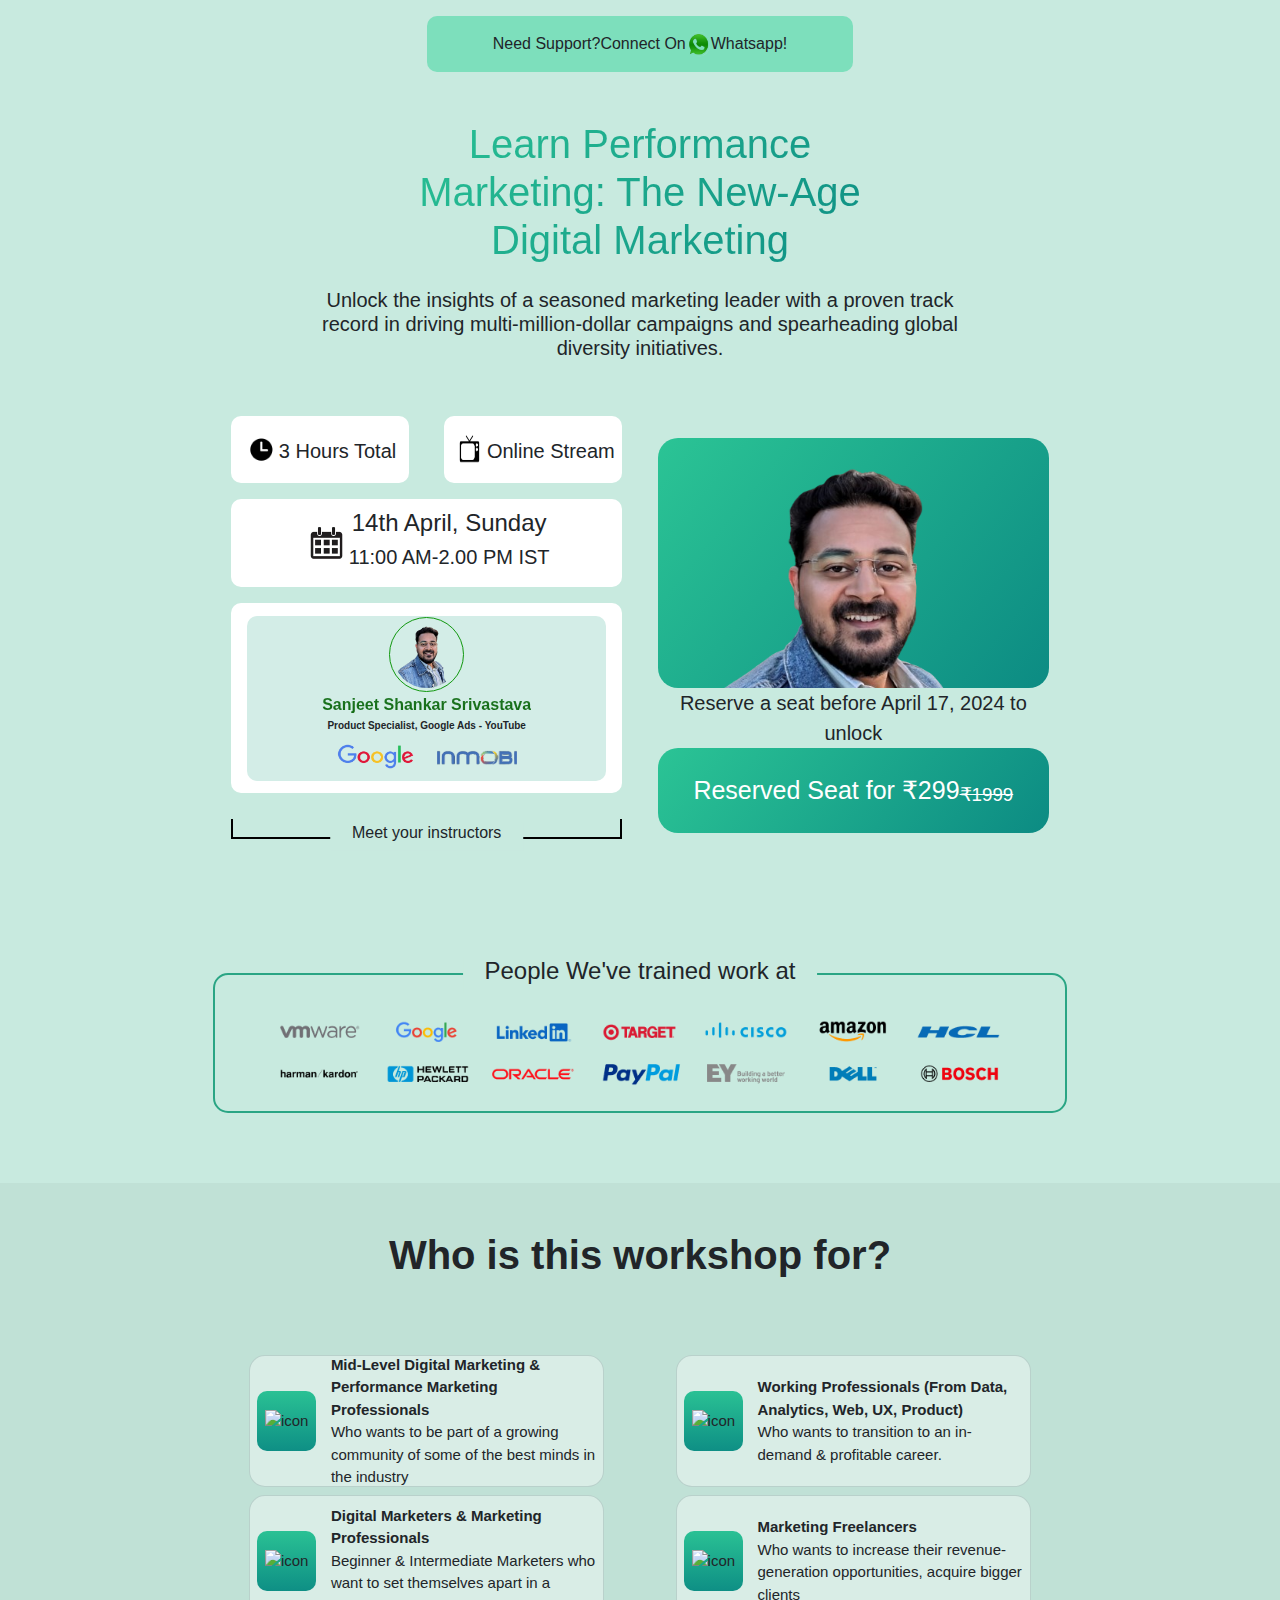
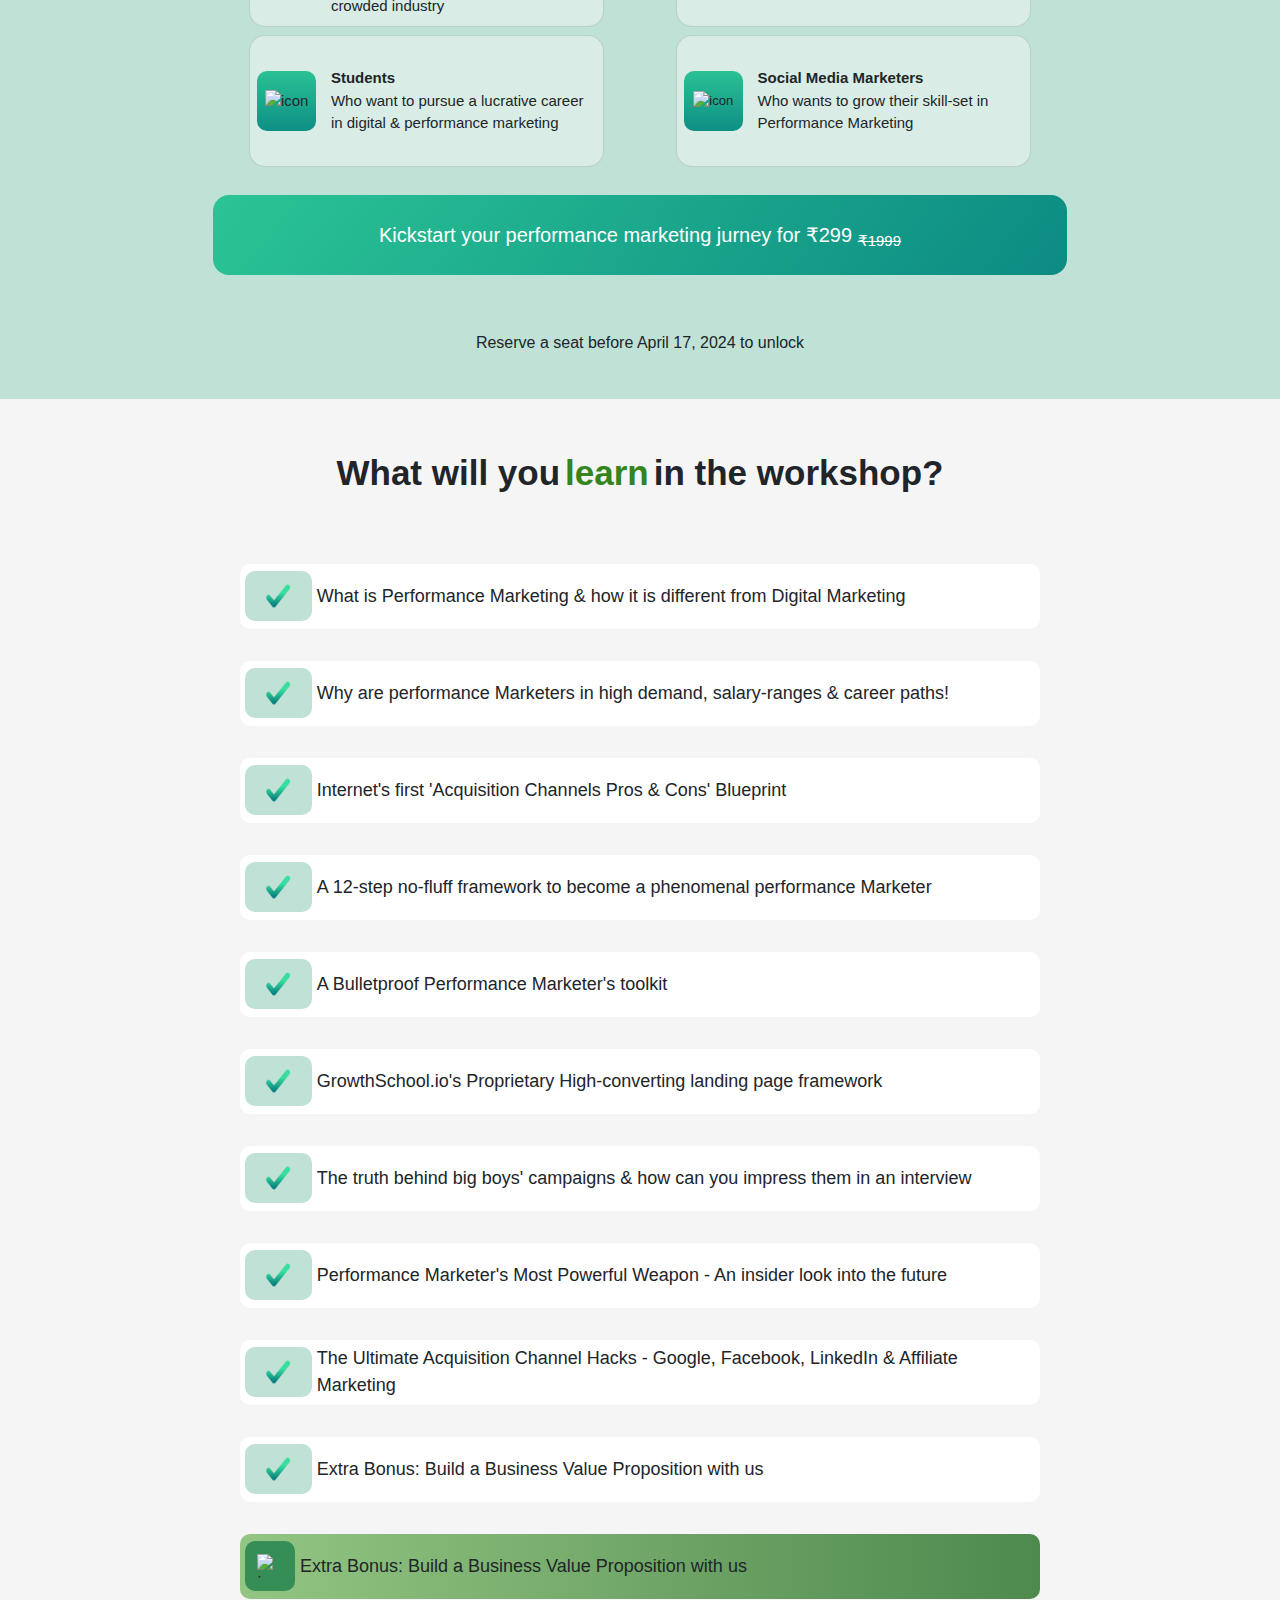
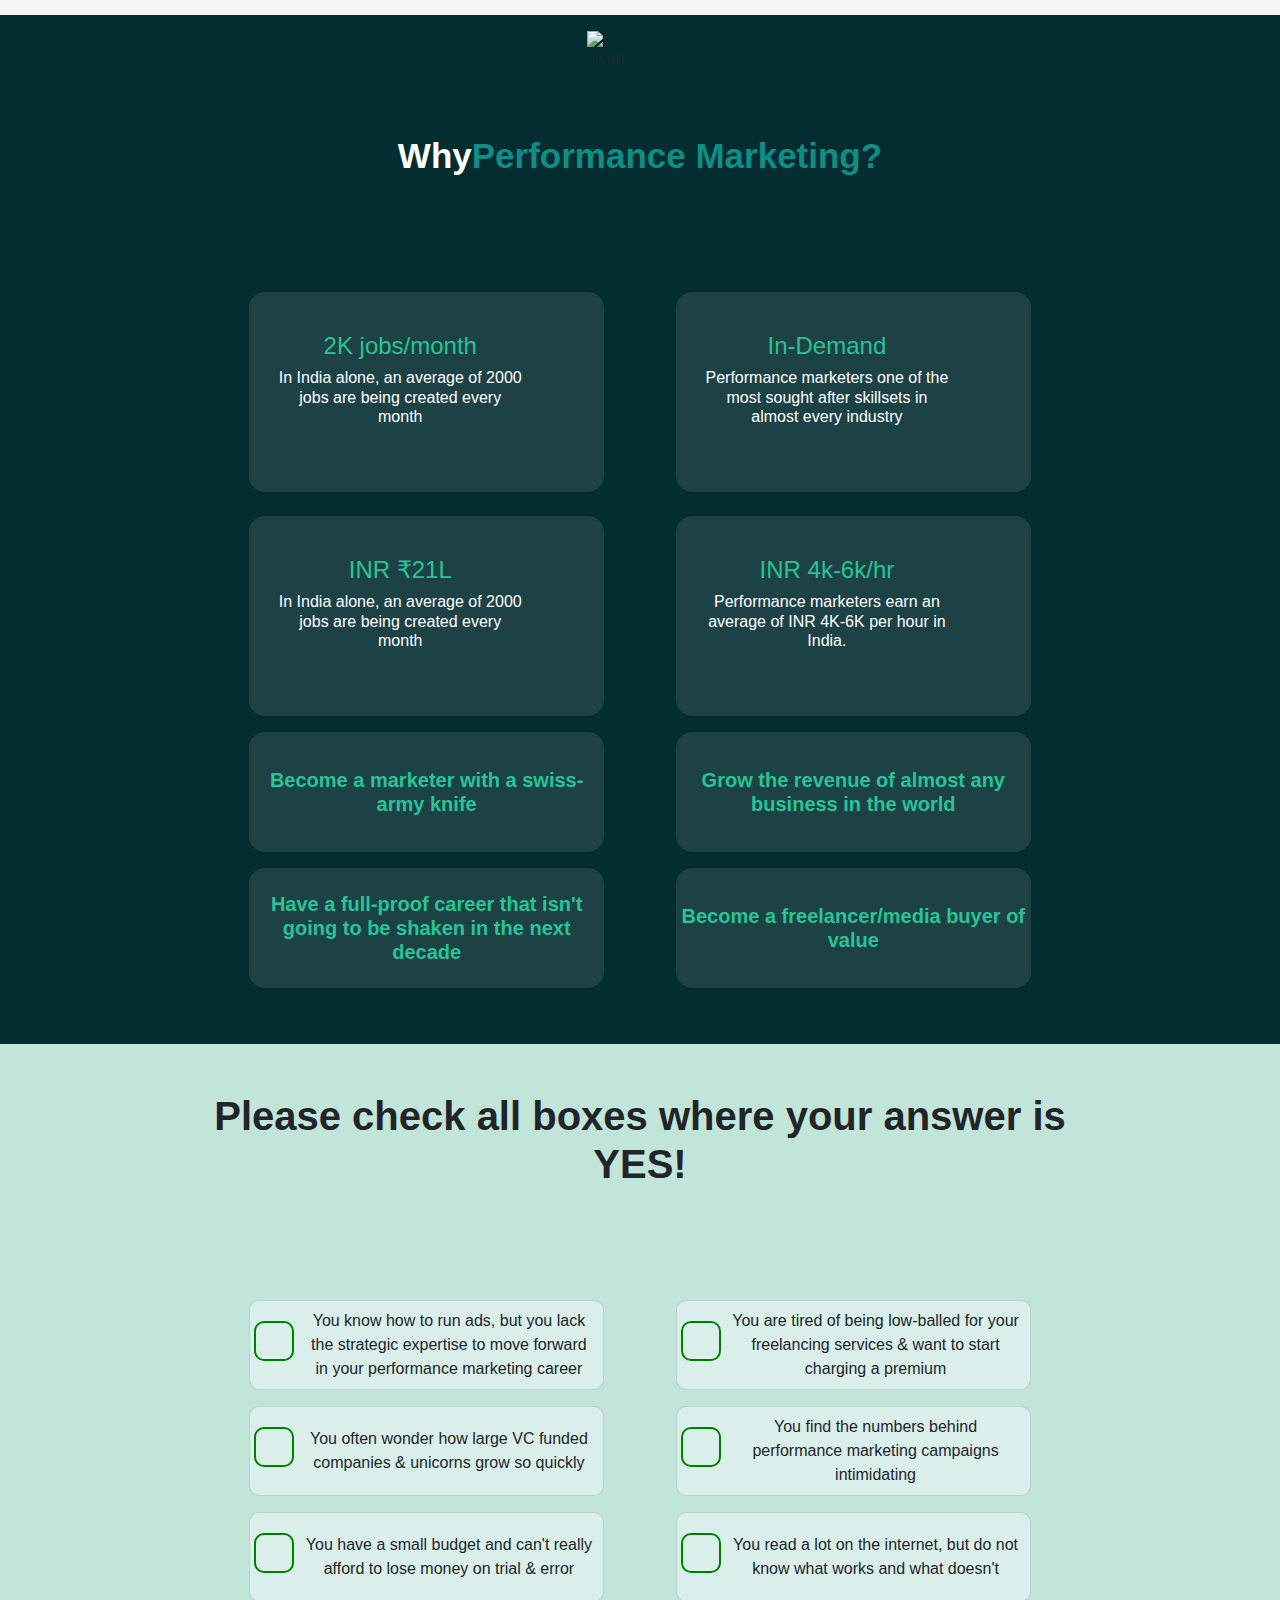
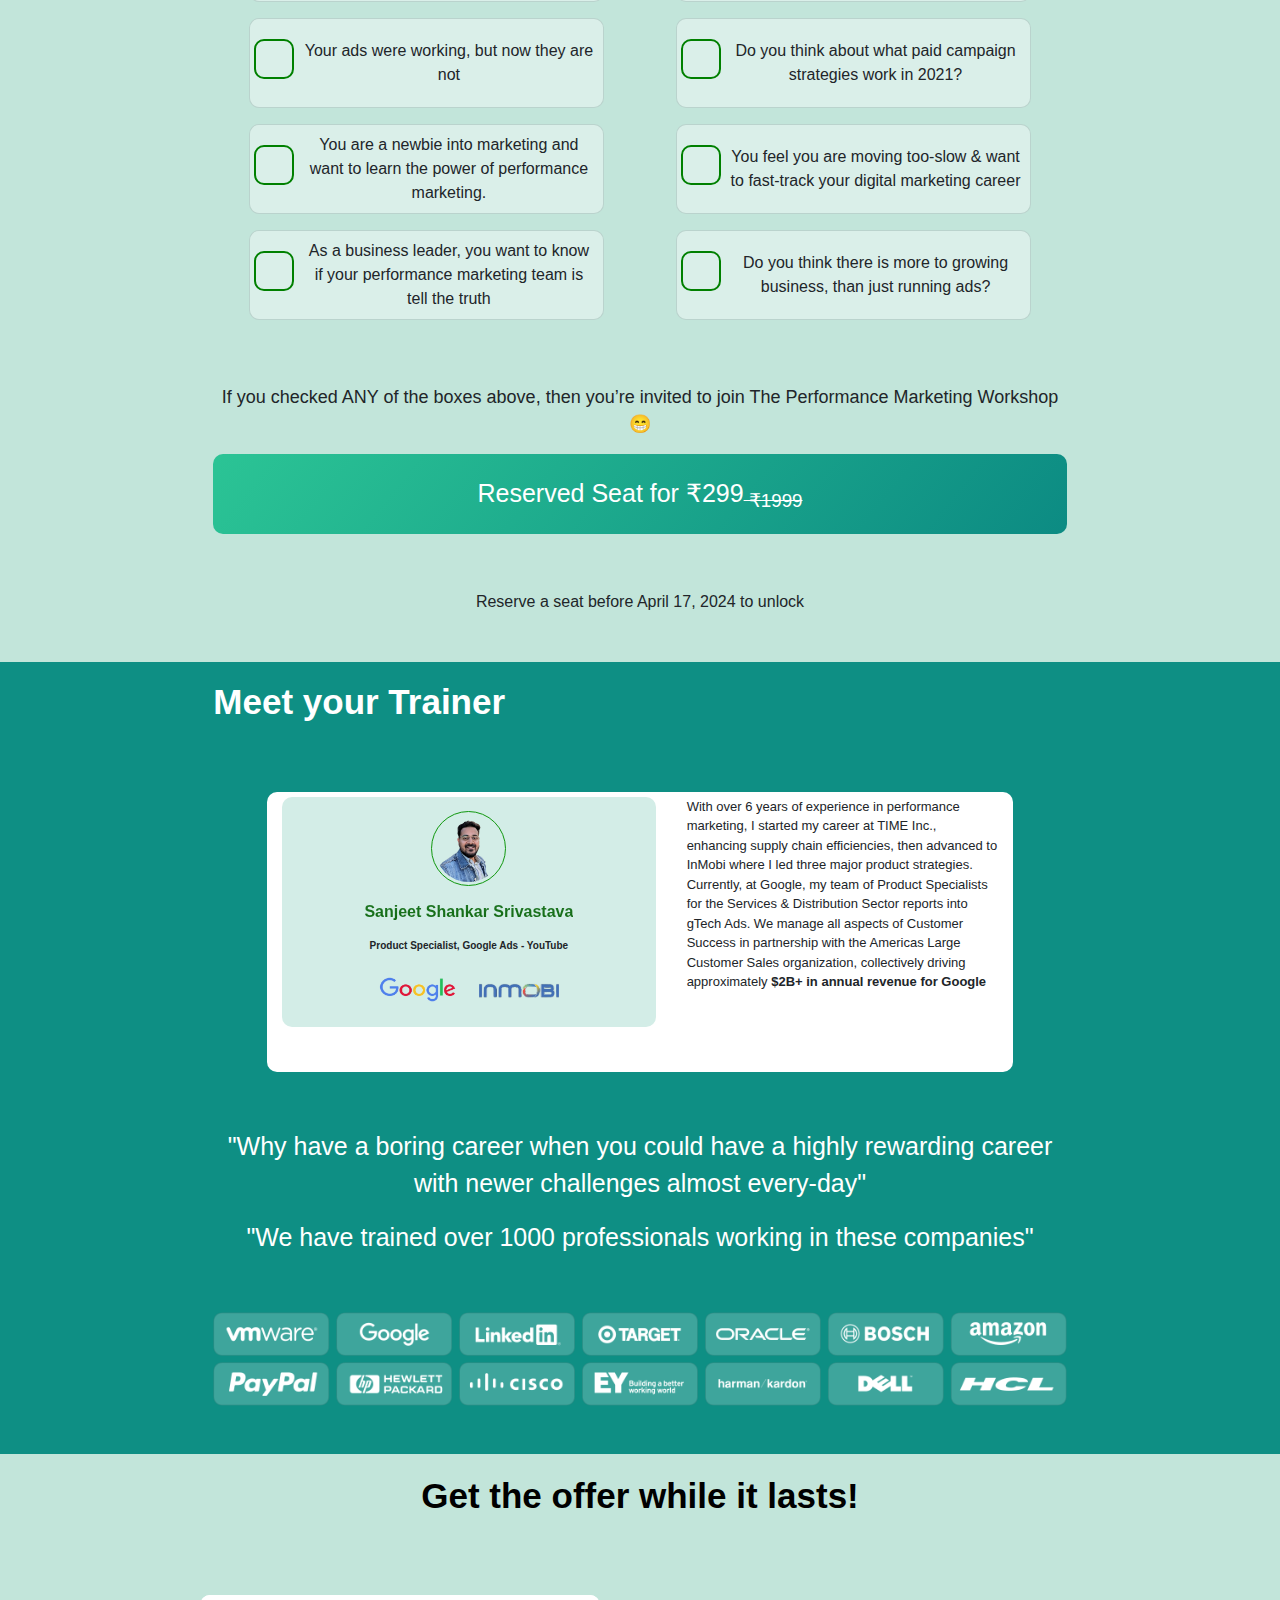
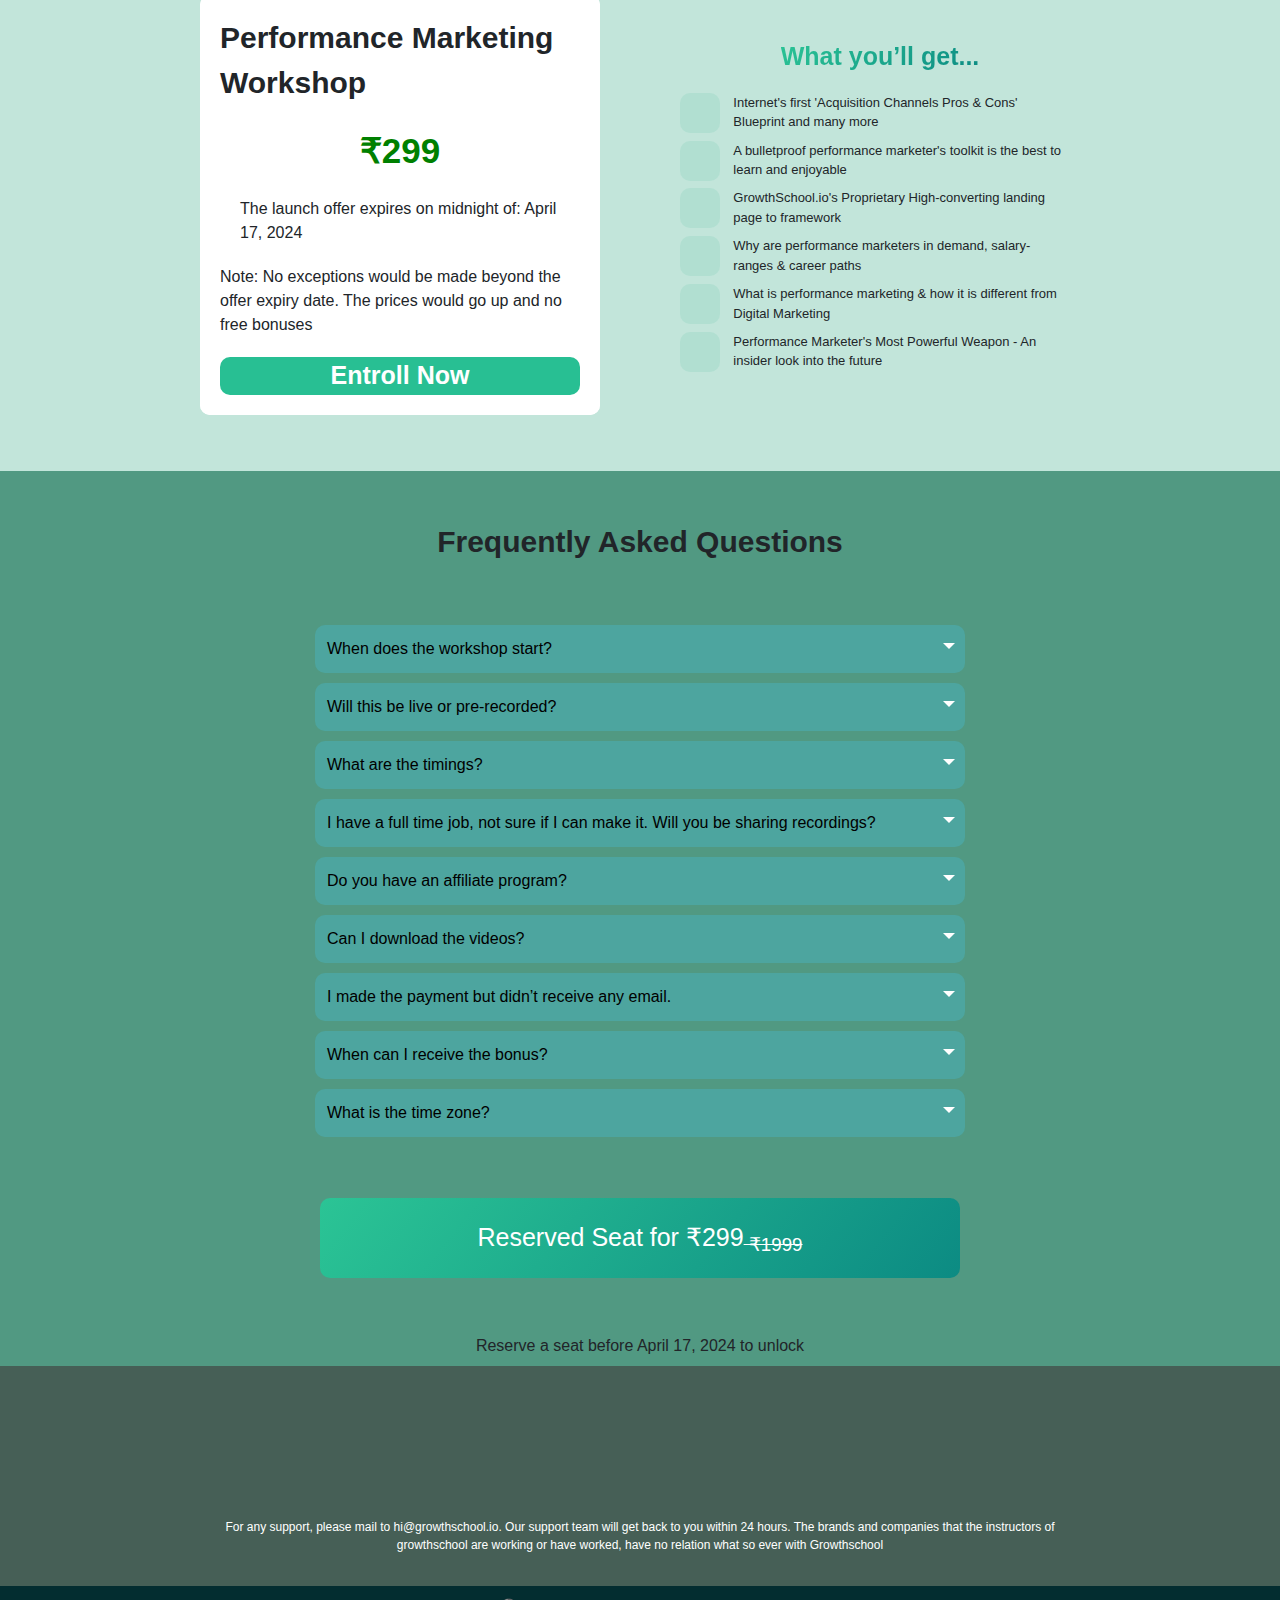
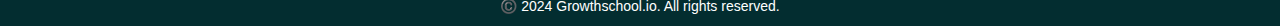
==== commit 305ee44f: "colour changed" ====
--- a/index.html
+++ b/index.html
@@ -763,7 +763,8 @@
     </div>
 
     <!-- color 7 including -->
-    <div class="container-fuild" style="background-color: #c2e5da;">
+    <div class="container-fuild" style="background-color: #519982;">
+        
         <div class="row d-flex justify-content-center align-items-center text-center gx-0 ">
             <div class="col-lg-11 col-md-11 col-sm-11 col-11 mx-auto my-5" id="main7div2text">
                 Frequently Asked Questions
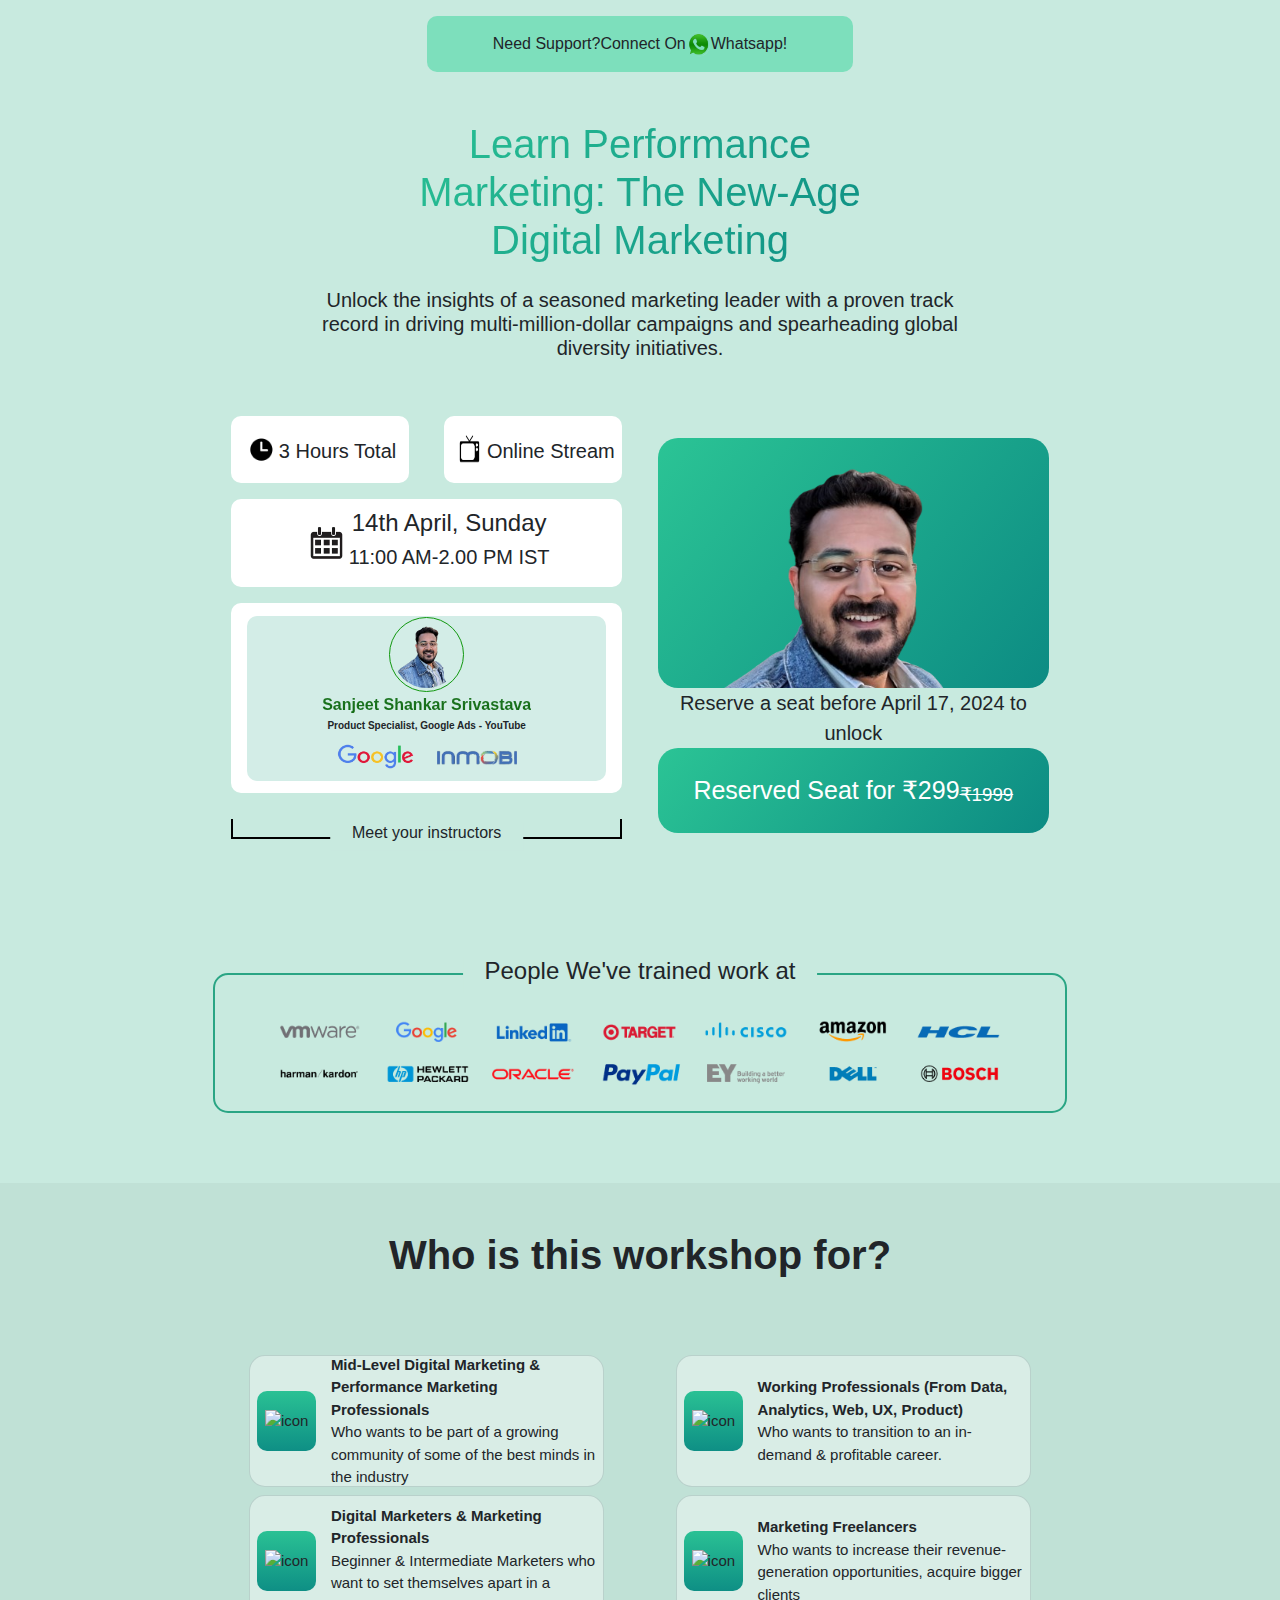
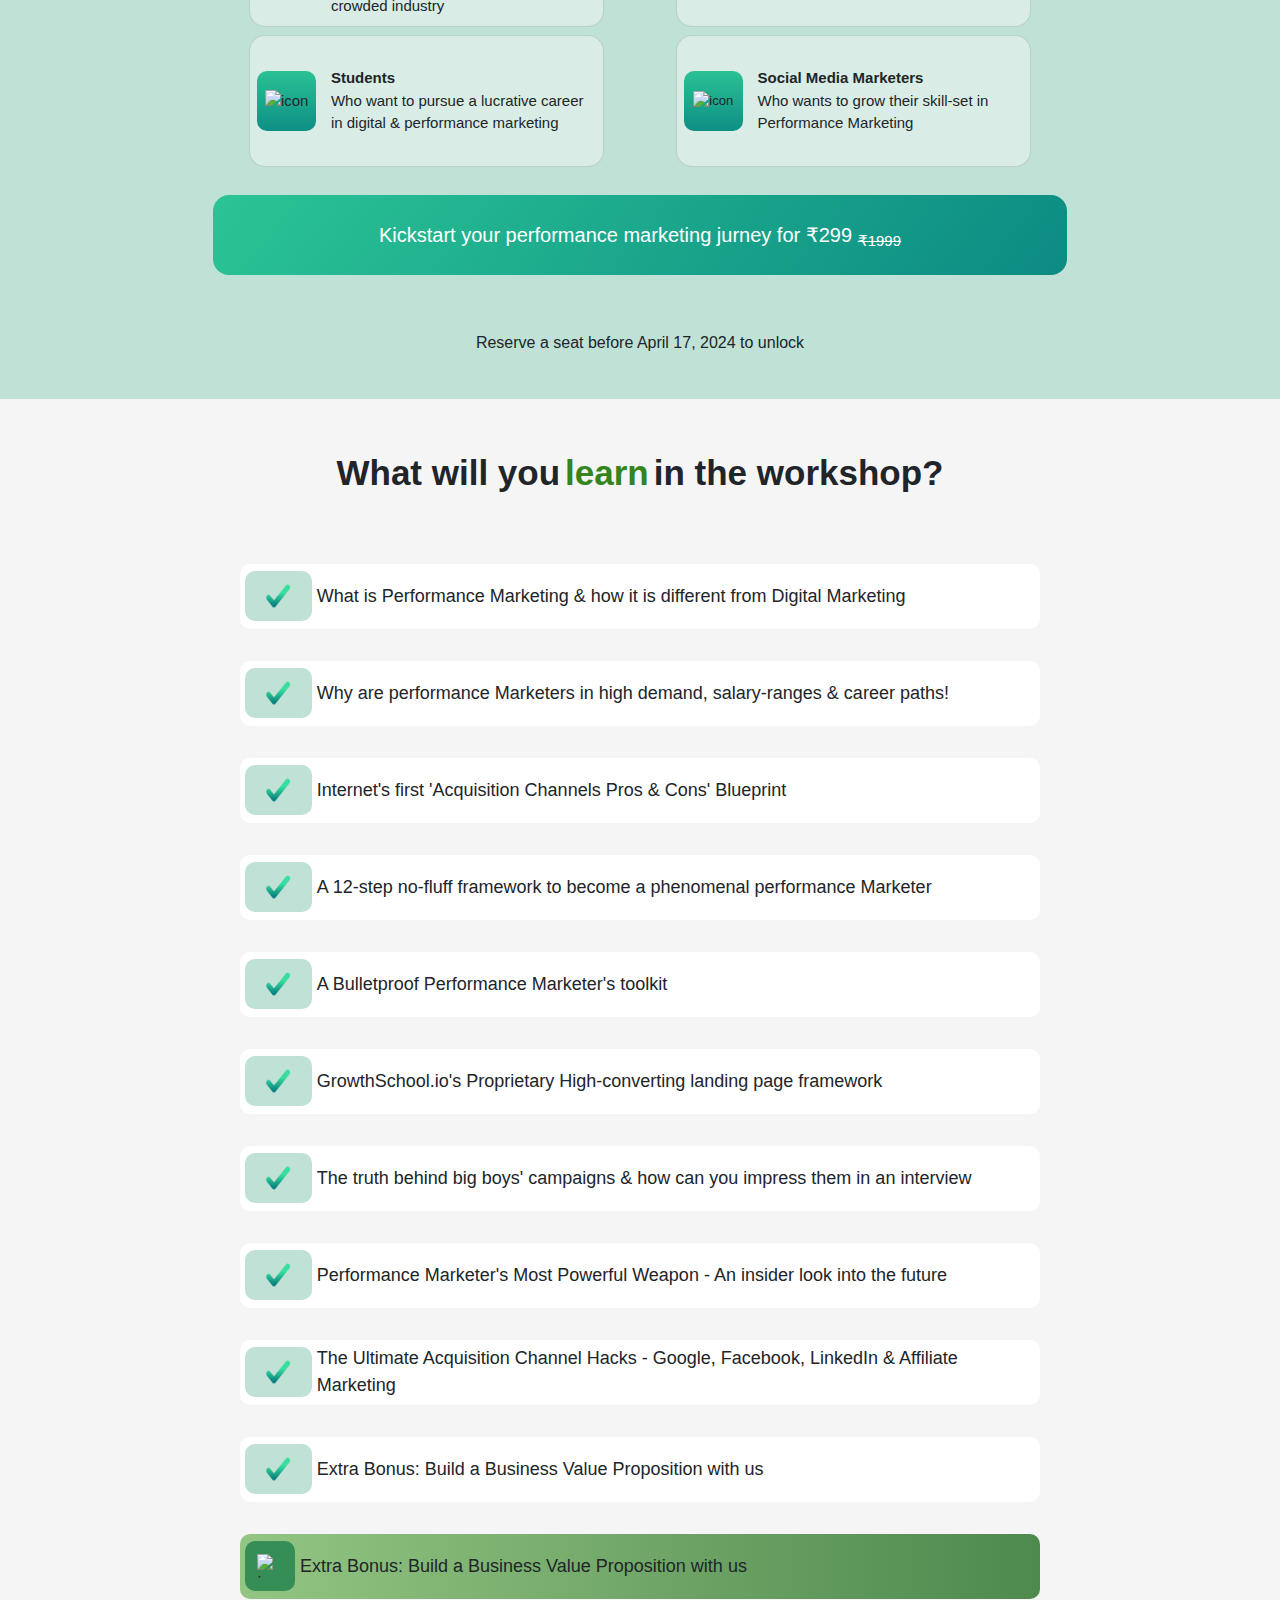
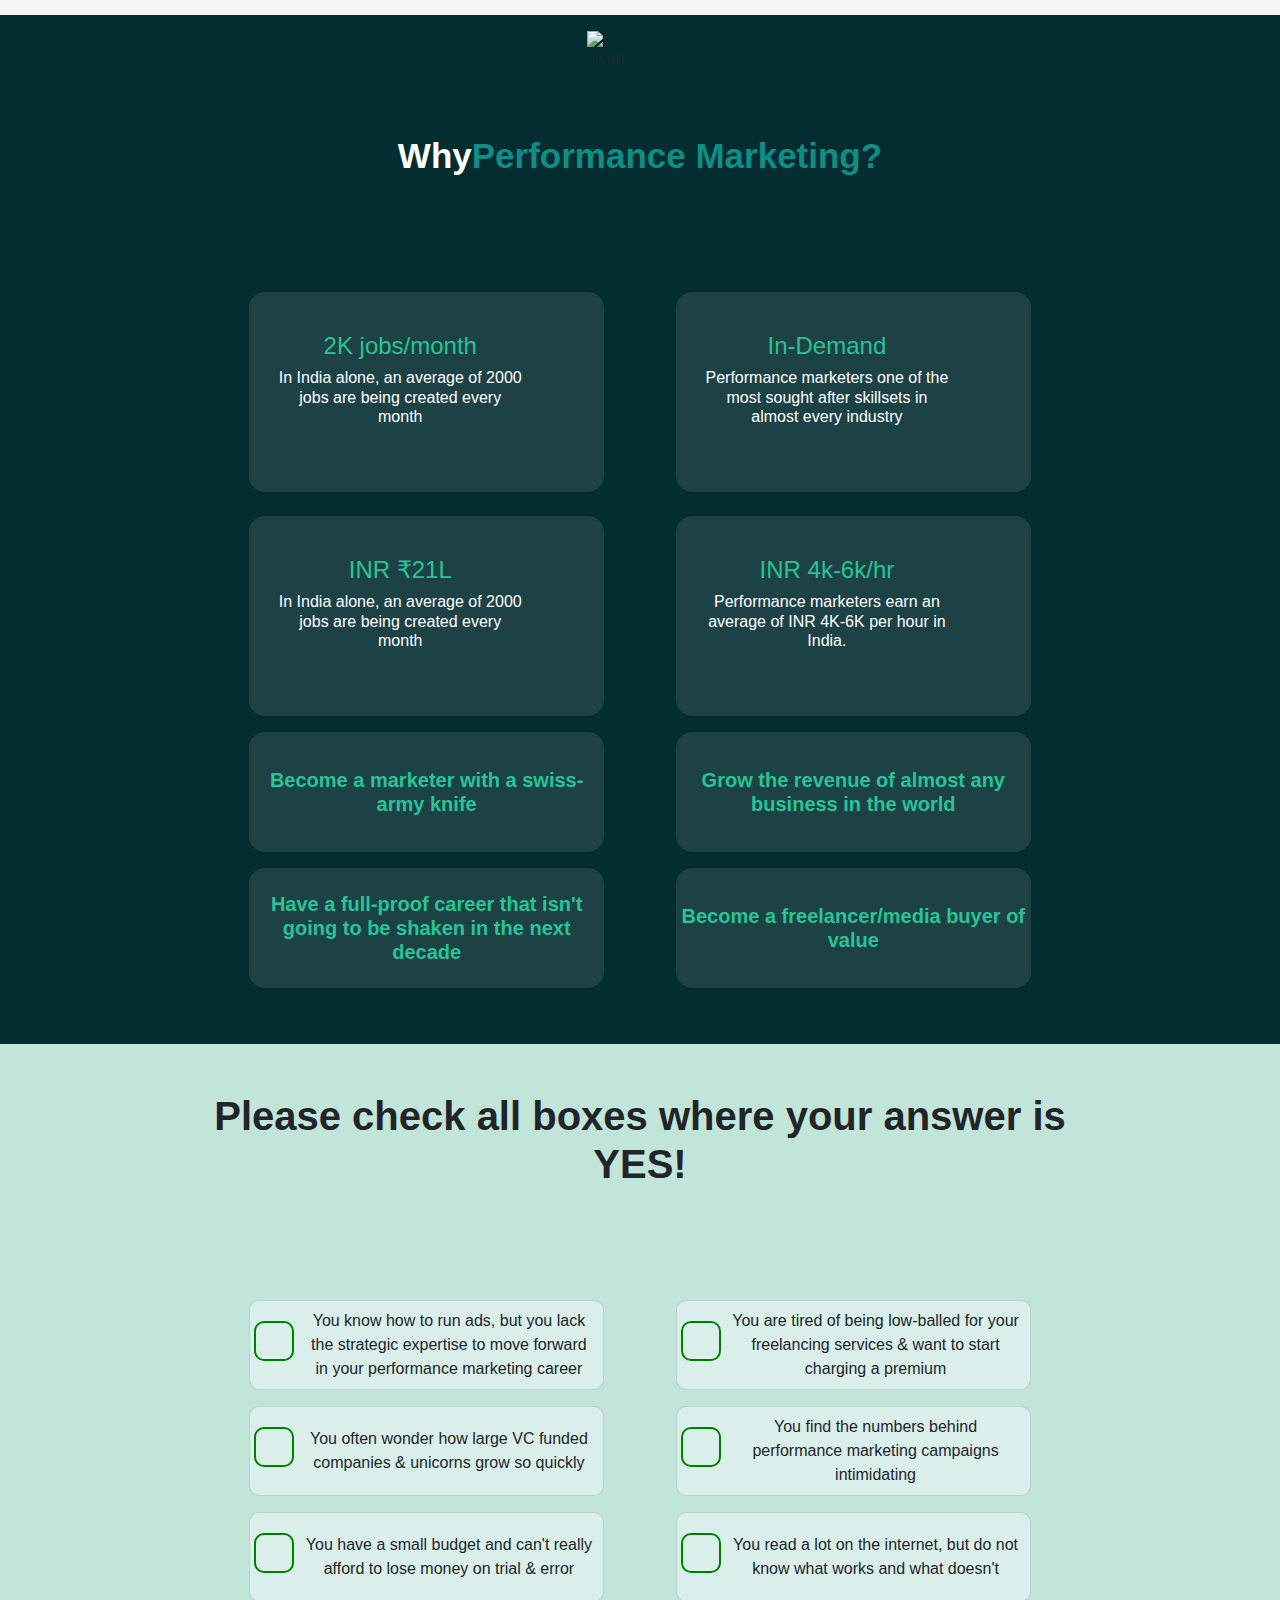
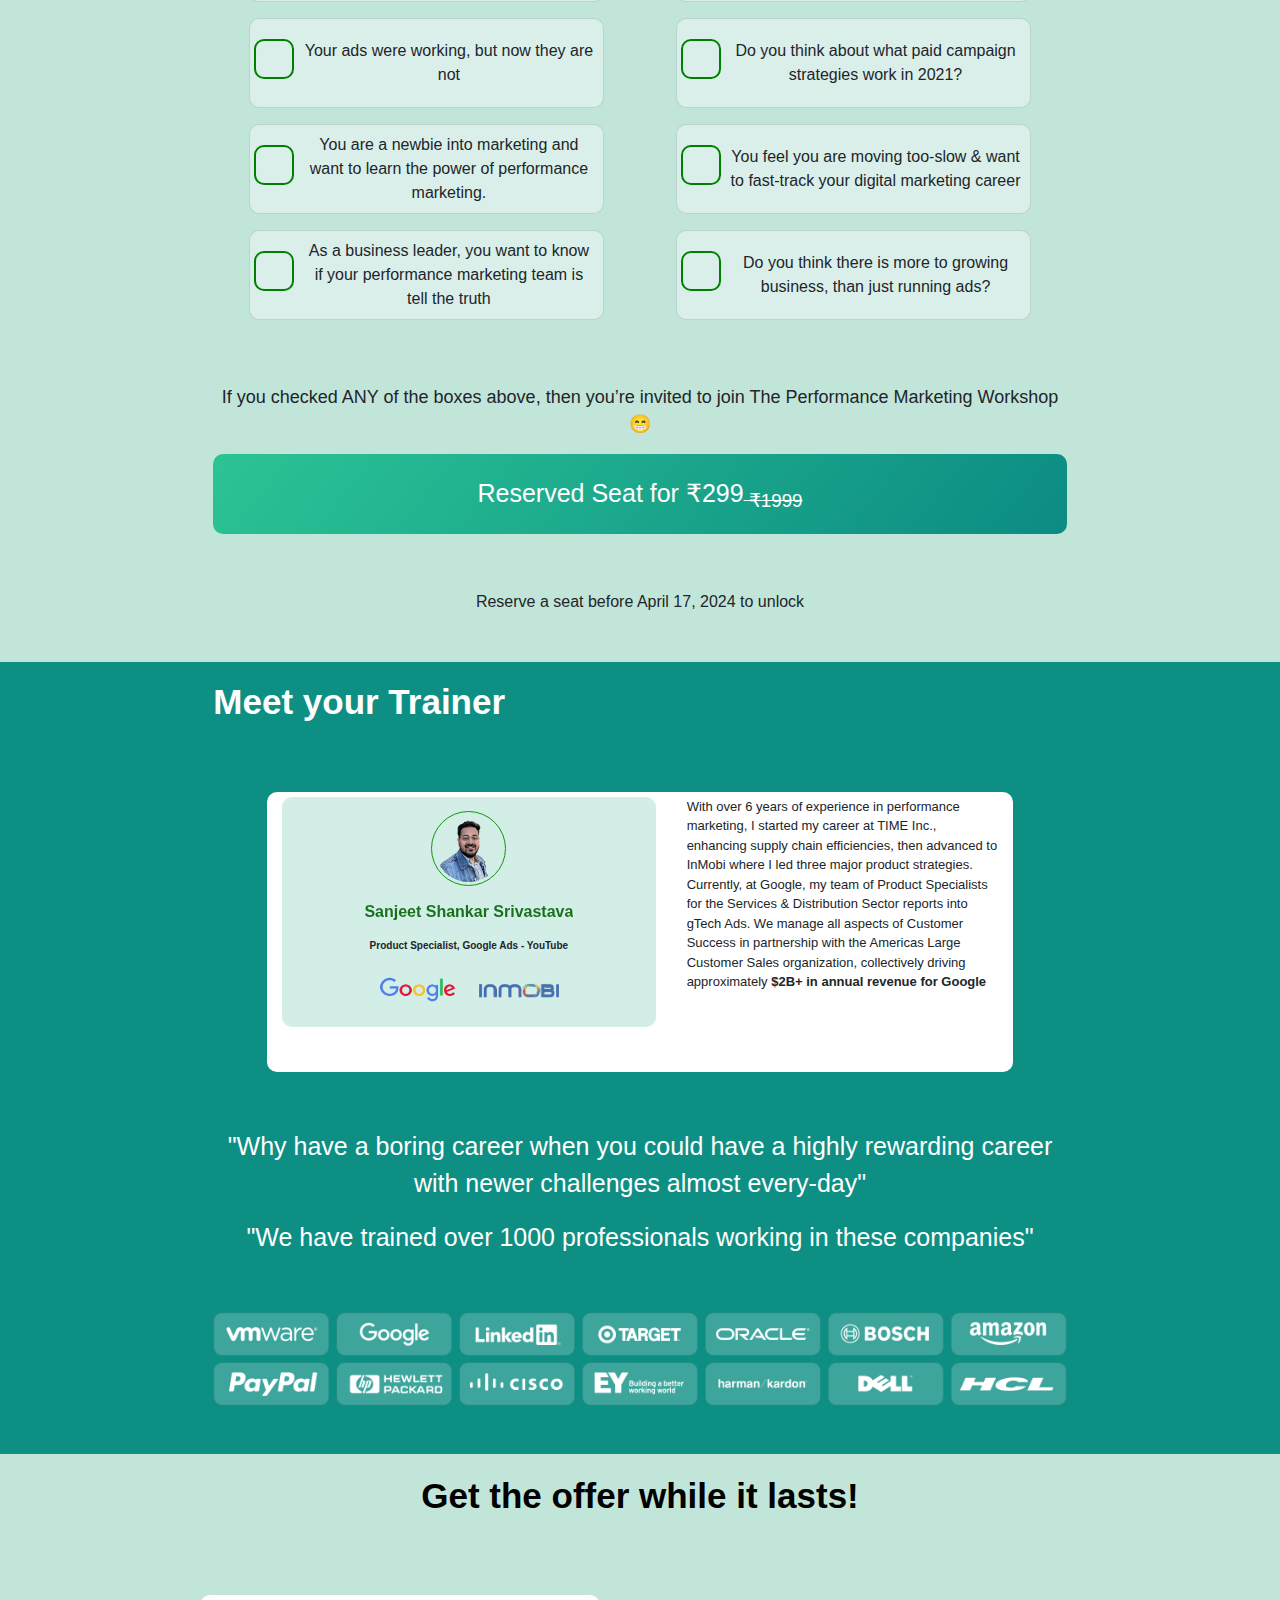
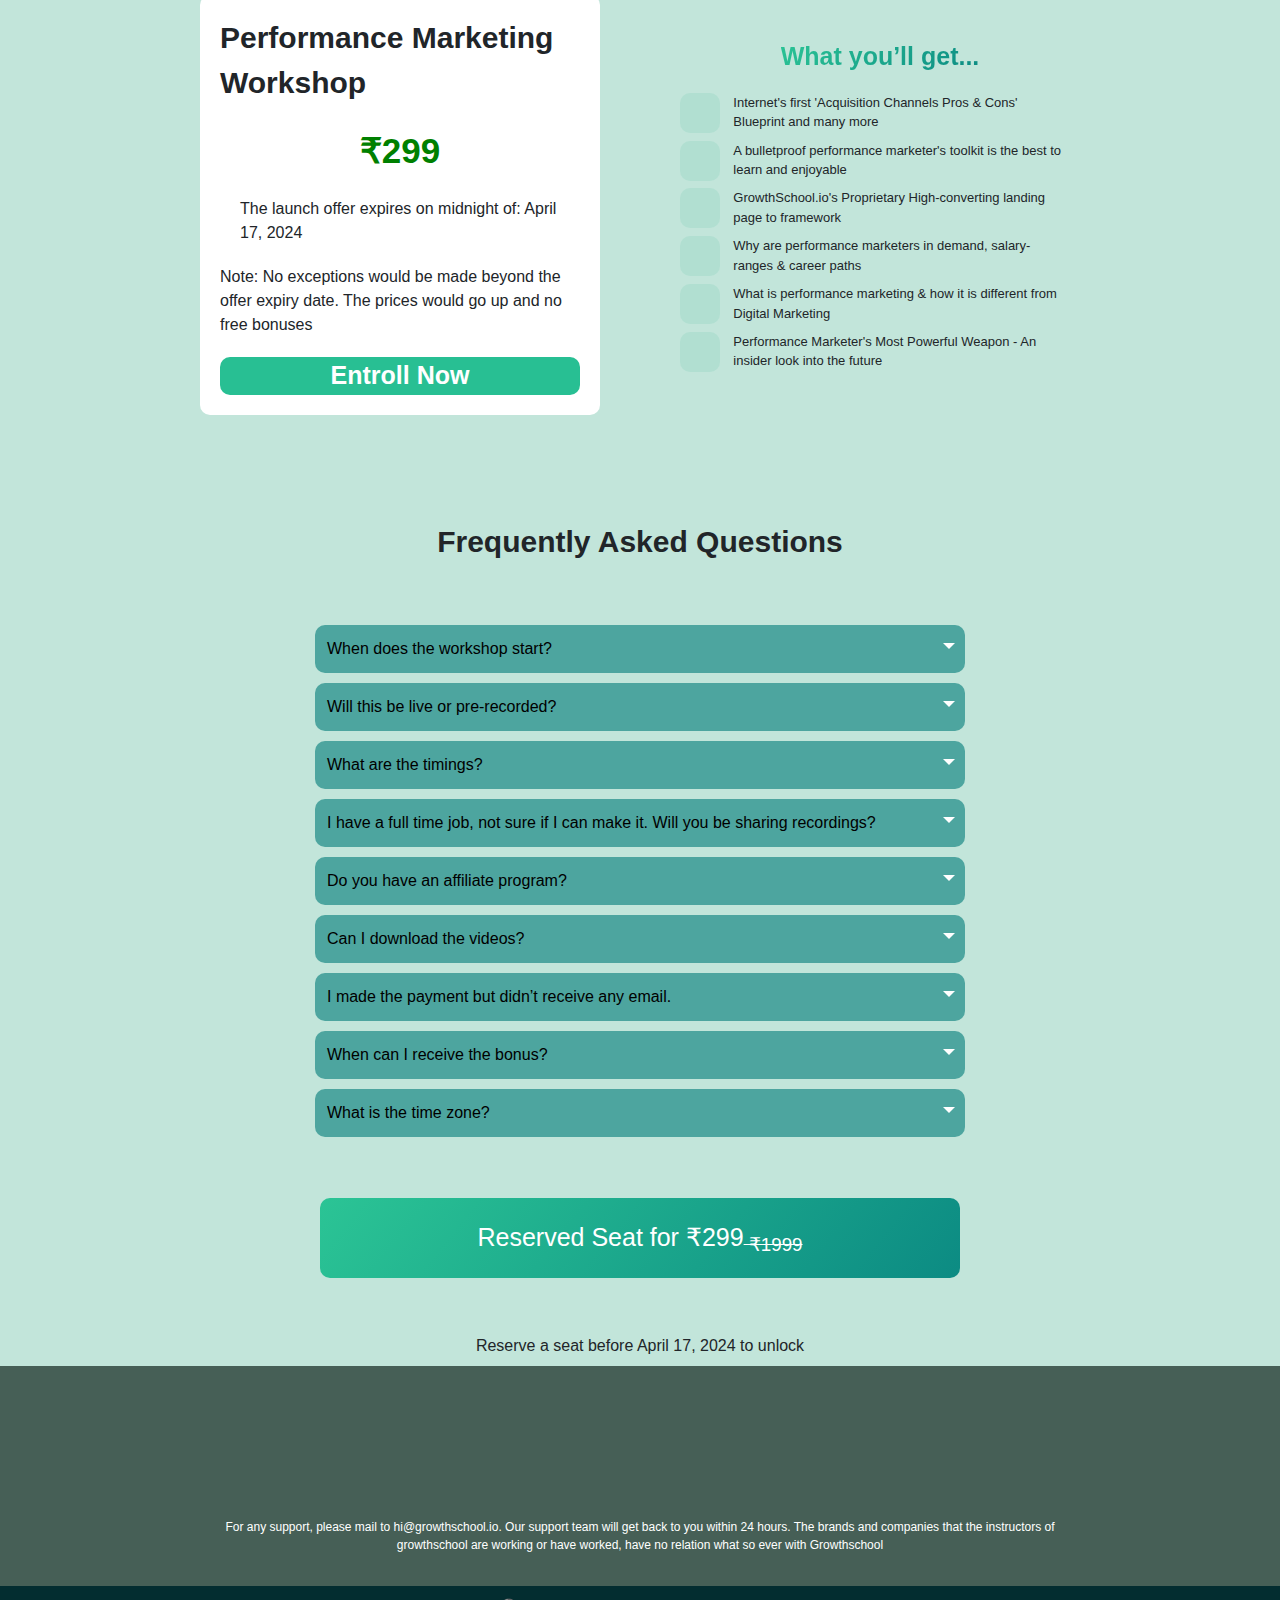
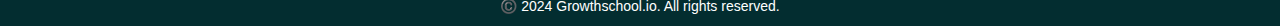
==== commit 75d7fcaa: "Duplicated Id removed" ====
--- a/index.html
+++ b/index.html
@@ -678,7 +678,7 @@
             <div class="col-lg-9 col-md-9 col-sm-10 col-10 mx-auto my-2">
                 <div class="row d-flex justify-content-center align-items-center gx-0">
 
-                    <div class="col-lg-5 col-md-6 col-sm-11 col-10 mx-auto my-5" id="main7left">
+                    <div class="col-lg-5 col-md-6 col-sm-11 col-10 mx-auto my-5">
                         <div id="main7left">
                             <div class="main7lefttext" id="main7lefttext1">Performance Marketing Workshop</div>
                             <div class="main7lefttext" id="main7lefttext2">₹299</div>
@@ -760,11 +760,6 @@
             </div>
         </div>
 
-    </div>
-
-    <!-- color 7 including -->
-    <div class="container-fuild" style="background-color: #519982;">
-        
         <div class="row d-flex justify-content-center align-items-center text-center gx-0 ">
             <div class="col-lg-11 col-md-11 col-sm-11 col-11 mx-auto my-5" id="main7div2text">
                 Frequently Asked Questions
@@ -871,6 +866,7 @@
                 <div id="main5text3">Reserve a seat before April 17, 2024 to unlock</div>
             </div>
         </div>
+
     </div>
 
 
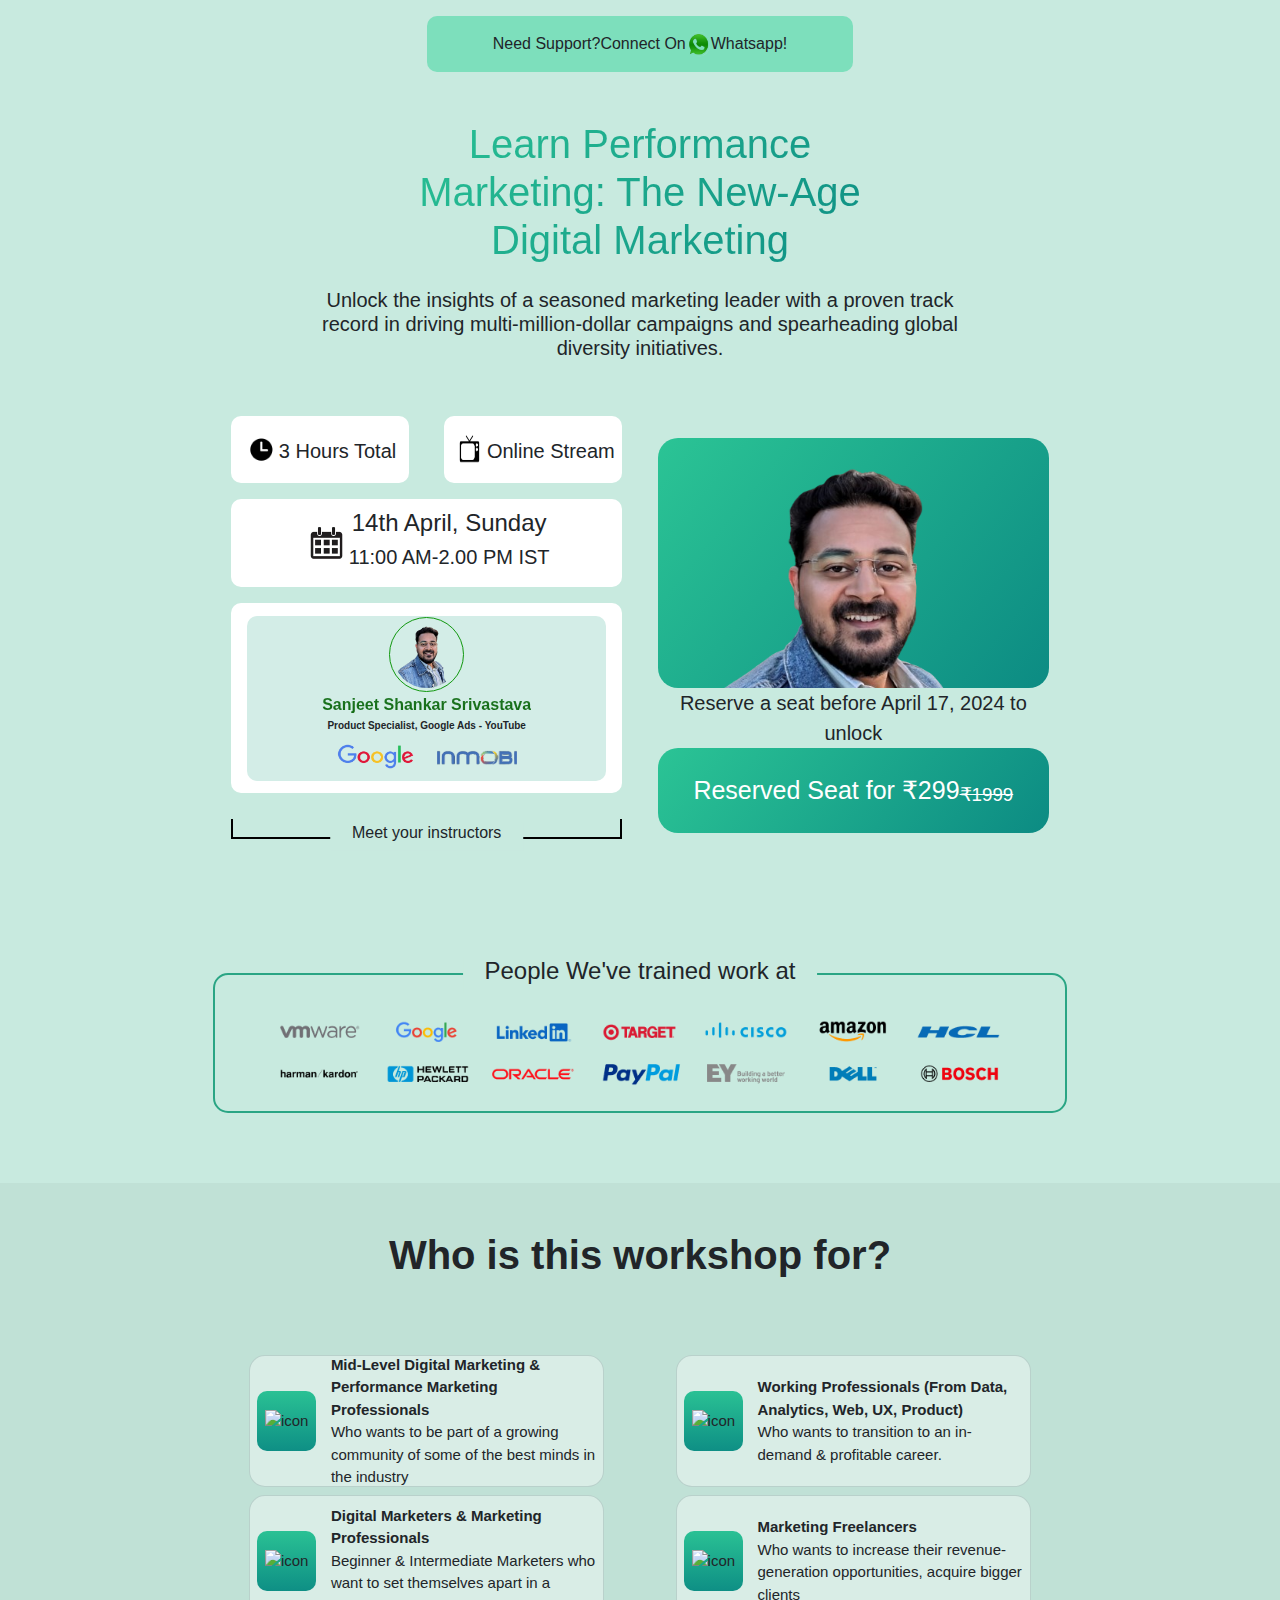
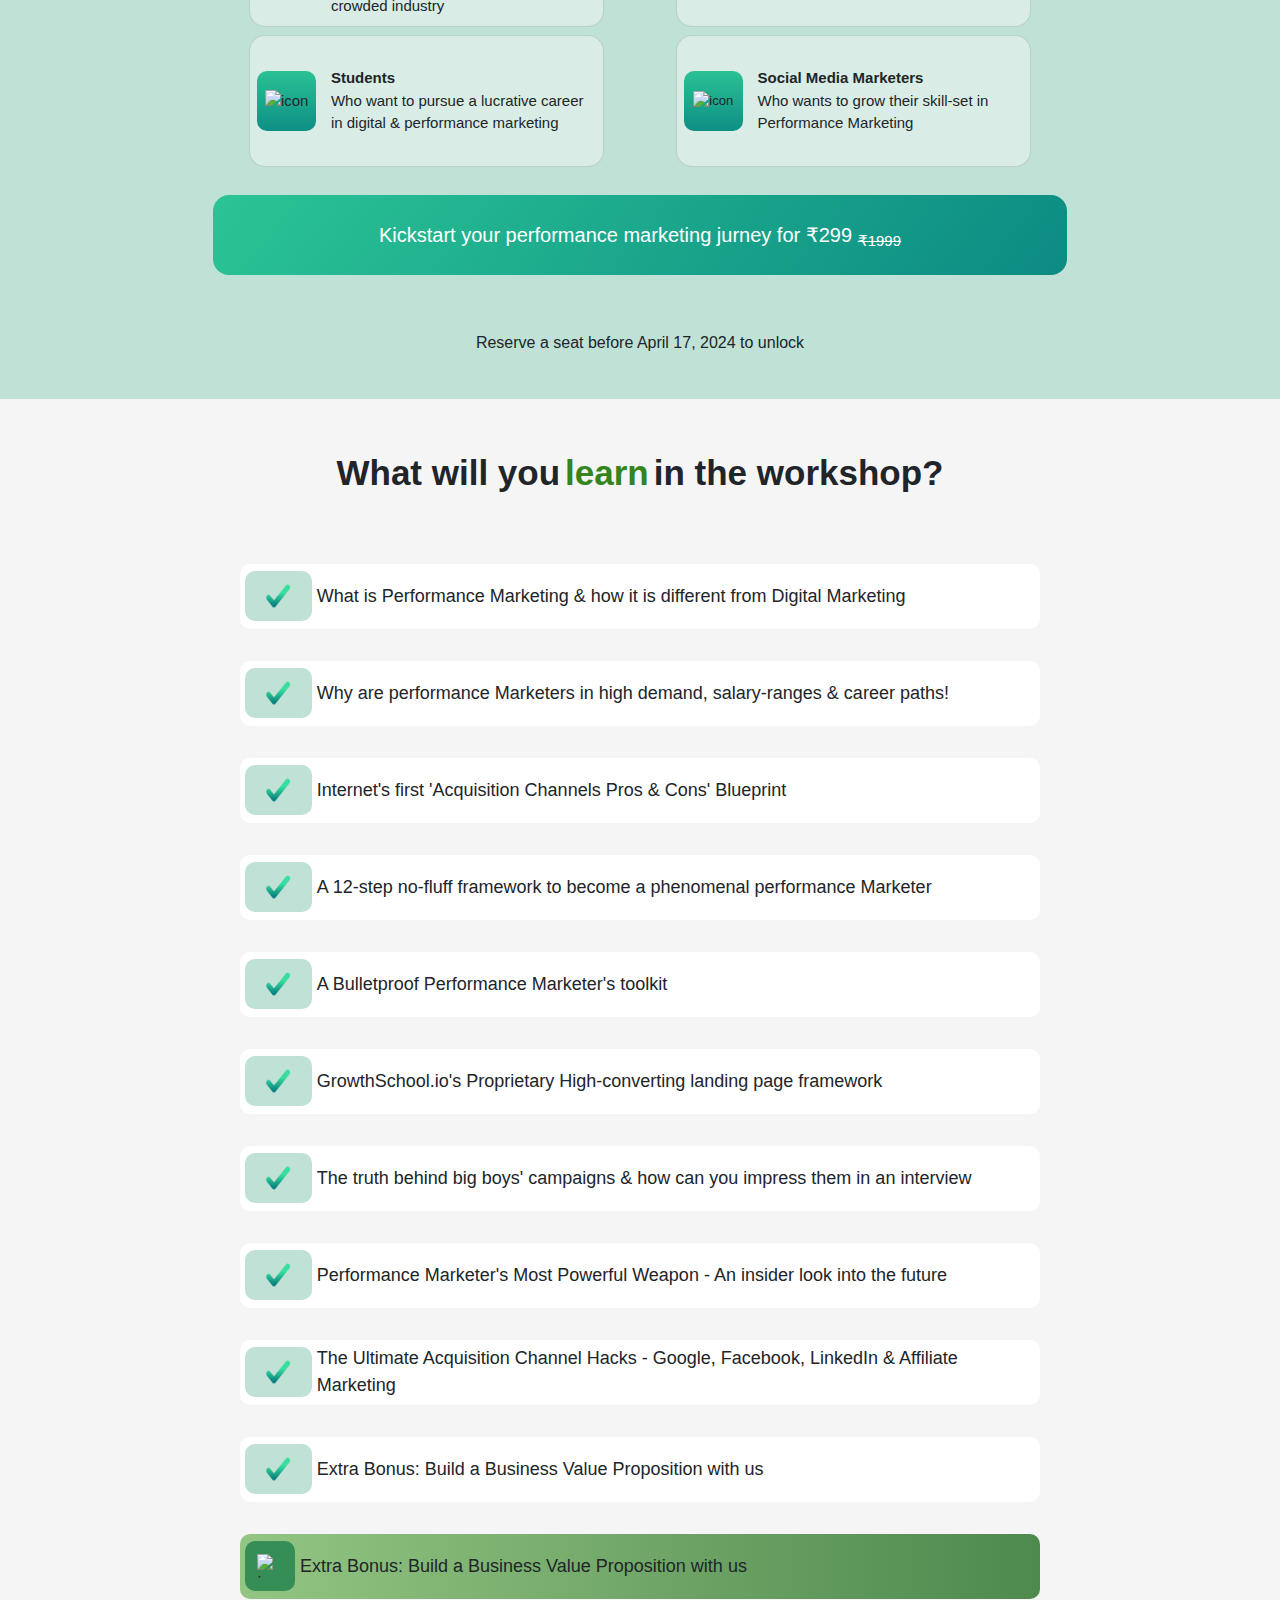
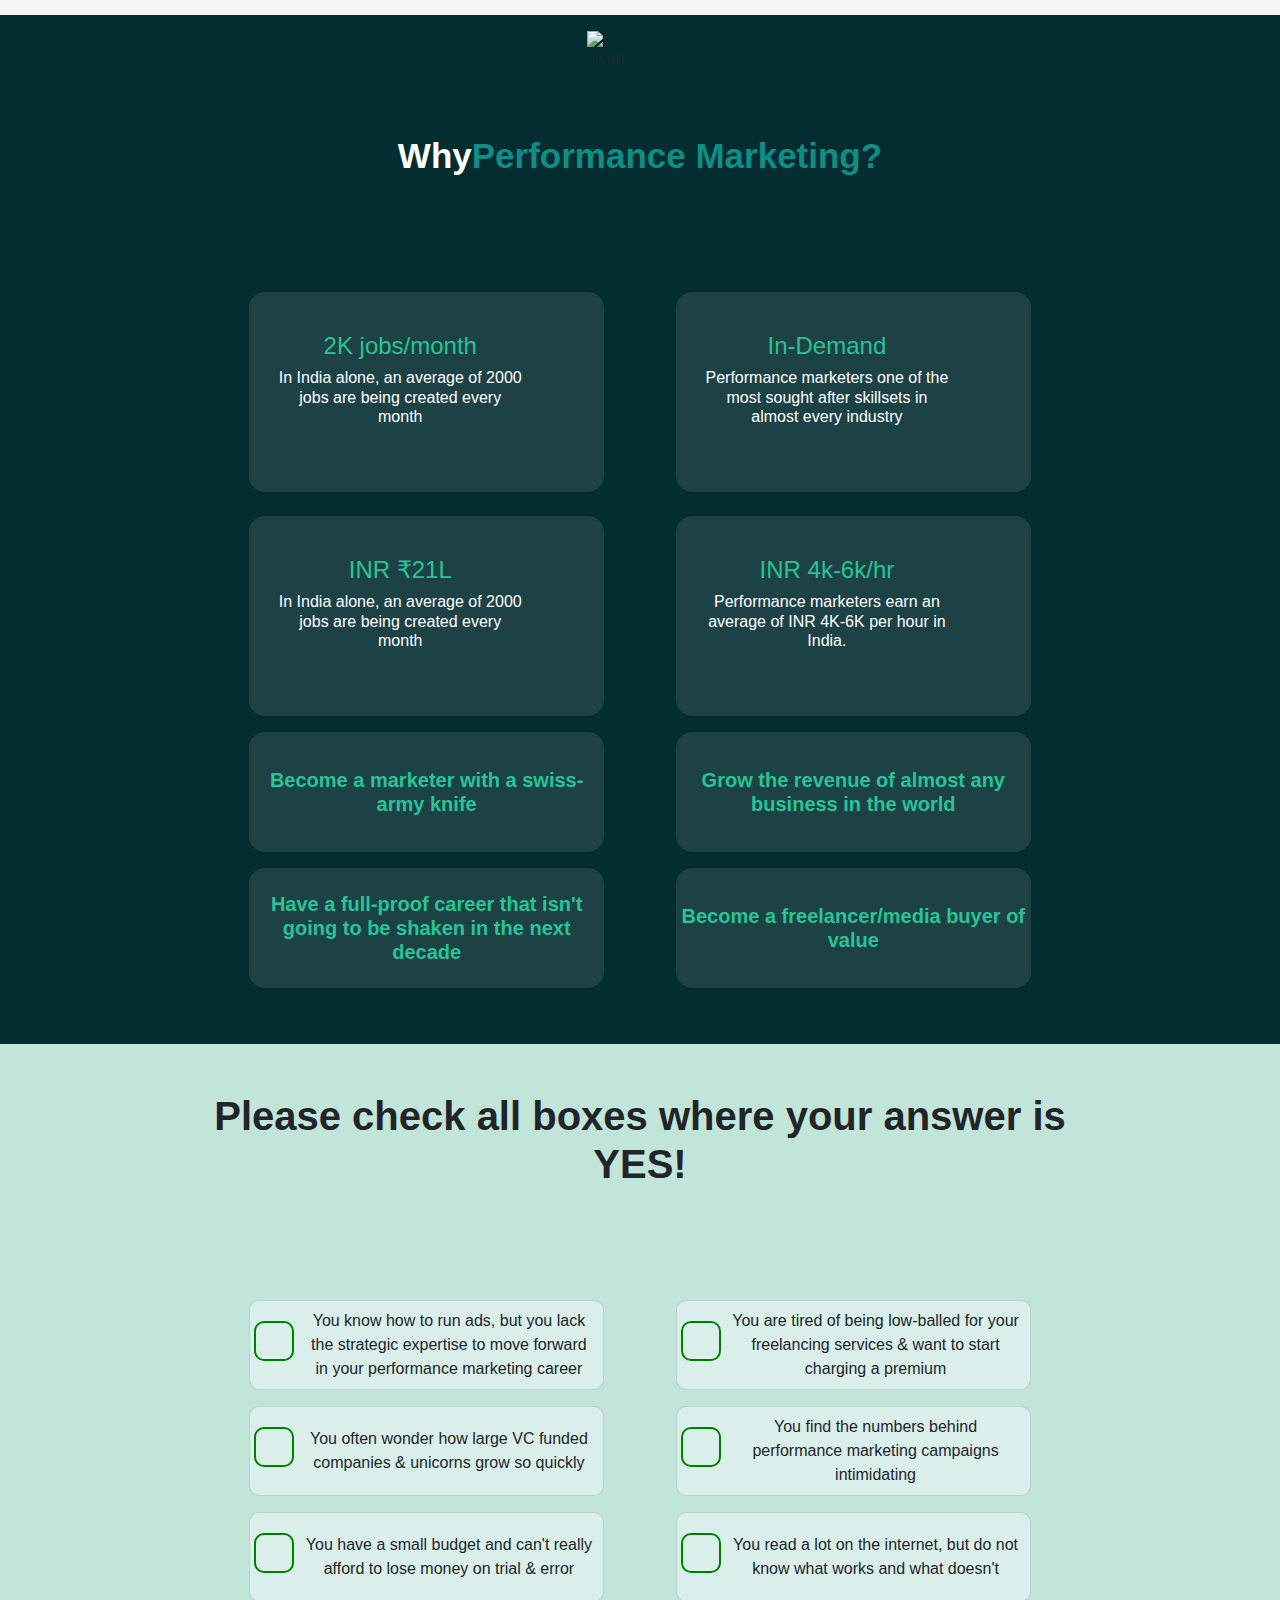
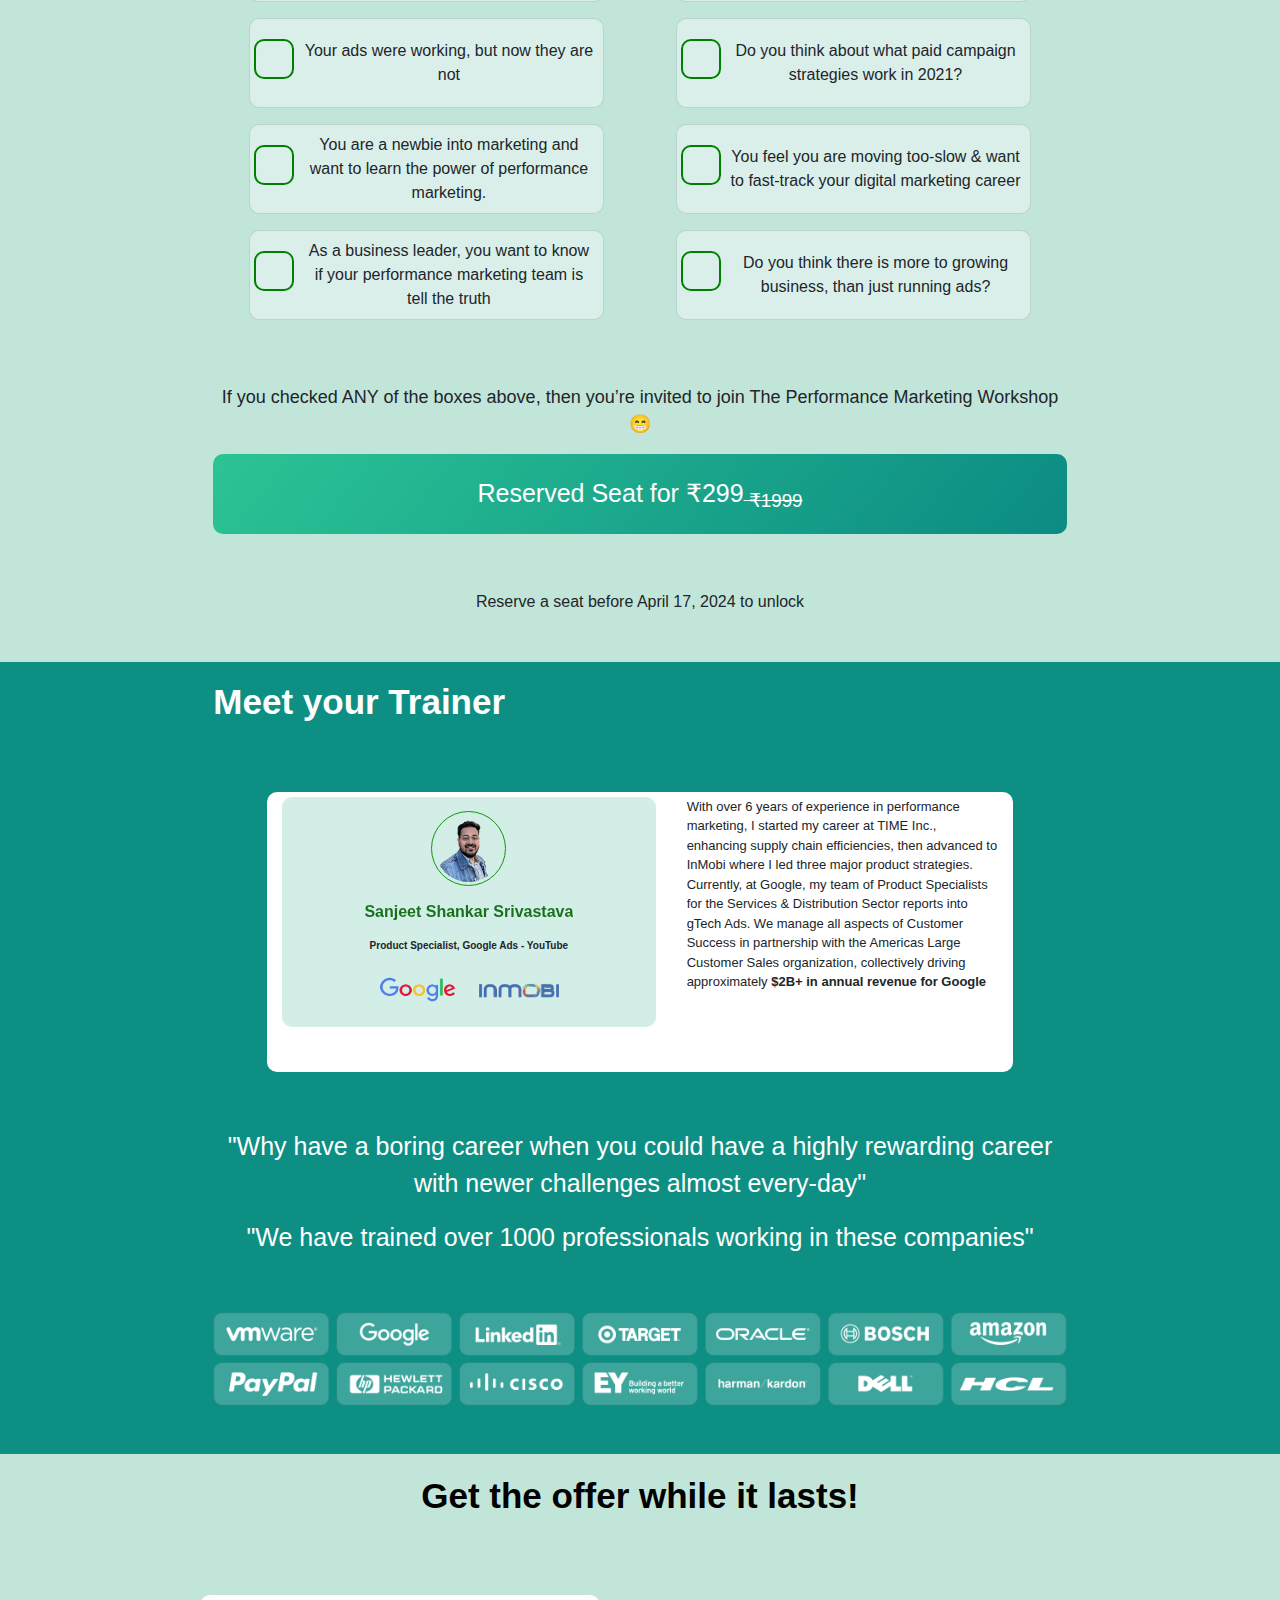
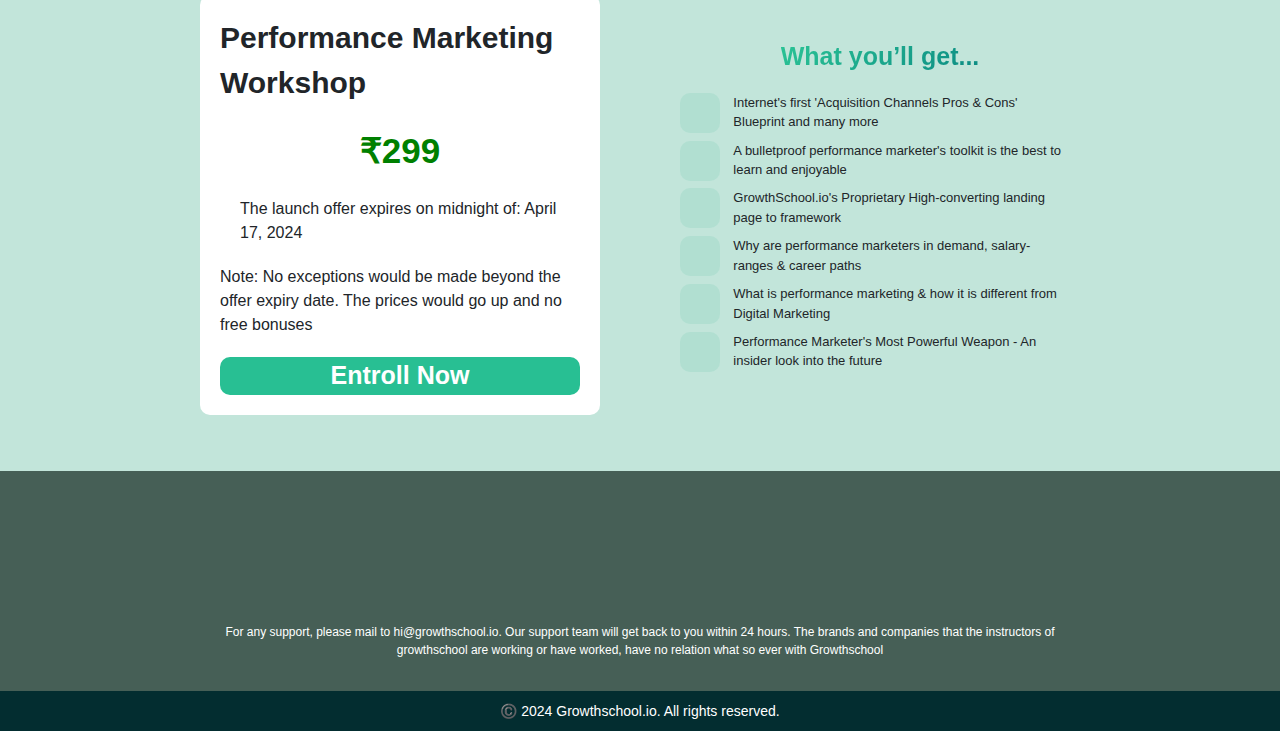
==== commit 66b1fb82: "remove unwanted code" ====
--- a/index.html
+++ b/index.html
@@ -760,112 +760,7 @@
             </div>
         </div>
 
-        <div class="row d-flex justify-content-center align-items-center text-center gx-0 ">
-            <div class="col-lg-11 col-md-11 col-sm-11 col-11 mx-auto my-5" id="main7div2text">
-                Frequently Asked Questions
-            </div>
-        </div>
-
-
-        <div class="row d-flex justify-content-center align-items-center text-center gx-0 ">
-            <div class="col-lg-11 col-md-11 col-sm-11 col-11 mx-auto my-2">
-                <div class="dropdowndiv">
-
-                    <div class="dropdown">
-                        <button class="dropbtn" onclick="toggleDropdown(event)">When does the workshop start?</button>
-                        <div class="dropdown-content">
-                            <a>You can find all the details regarding the workshop dates and timings on the top of the
-                                page.</a>
-                        </div>
-                    </div>
         
-                    <div class="dropdown">
-                        <button class="dropbtn" onclick="toggleDropdown(event)">Will this be live or pre-recorded?</button>
-                        <div class="dropdown-content">
-                            <a>No, it’s better! :)
-                                Here’s why:
-                                This is an Interactive GrowthSchool experience in which you will be learning practical
-                                concepts taught by your mentor. You will be attending this stream with like-minded doers
-                                like you, while participating in polls, answering thought-provoking questions, attempting
-                                quizzes, and doing many more exciting activities.By the end of the value-packed session, you
-                                will have a roadmap to reach your desired outcomes</a>
-                        </div>
-                    </div>
-        
-                    <div class="dropdown">
-                        <button class="dropbtn" onclick="toggleDropdown(event)">What are the timings?</button>
-                        <div class="dropdown-content">
-                            <a>You can get all the details related to the timings and dates of the workshop on the top of
-                                the page.</a>
-                        </div>
-                    </div>
-        
-                    <div class="dropdown">
-                        <button class="dropbtn" onclick="toggleDropdown(event)">I have a full time job, not sure if I can
-                            make it. Will you be sharing recordings?</button>
-                        <div class="dropdown-content">
-                            <a>The workshop is over the weekend, so your work will not be hampered. But the sessions will
-                                not be recorded</a>
-                        </div>
-                    </div>
-        
-                    <div class="dropdown">
-                        <button class="dropbtn" onclick="toggleDropdown(event)">Do you have an affiliate program?</button>
-                        <div class="dropdown-content">
-                            <a>As of now. We don’t.</a>
-                        </div>
-                    </div>
-        
-        
-                    <div class="dropdown">
-                        <button class="dropbtn" onclick="toggleDropdown(event)">Can I download the videos?</button>
-                        <div class="dropdown-content">
-                            <a>No, you can only attend them from the registration link which will be provided 2 hours before
-                                the workshop</a>
-                        </div>
-                    </div>
-        
-        
-                    <div class="dropdown">
-                        <button class="dropbtn" onclick="toggleDropdown(event)">I made the payment but didn’t receive any
-                            email.</button>
-                        <div class="dropdown-content">
-                            <a>Please write to: hi@growthschool.io and our awesome support team will get back to you in
-                                under 6 hours.</a>
-                        </div>
-                    </div>
-        
-        
-                    <div class="dropdown">
-                        <button class="dropbtn" onclick="toggleDropdown(event)">When can I receive the bonus?</button>
-                        <div class="dropdown-content">
-                            <a>You will receive all the bonuses within 48 hours once the workshop is done.</a>
-                        </div>
-                    </div>
-        
-        
-                    <div class="dropdown">
-                        <button class="dropbtn" onclick="toggleDropdown(event)">What is the time zone?</button>
-                        <div class="dropdown-content">
-                            <a>It is IST(Indian Standard Time).</a>
-                        </div>
-                    </div>
-                </div>
-            </div>
-        </div>
-
-
-        <div class="row d-flex justify-content-center align-items-center text-center gx-0 ">
-            <div class="col-lg-6 col-md-8 col-sm-8 col-8 mx-auto my-5 main2btn" id="main5btn">
-                <div>Reserved Seat for ₹299<sub><strike> ₹1999</strike></sub></div>
-            </div>
-        </div>
-
-        <div class="row d-flex justify-content-center align-items-center text-center gx-0 ">
-            <div class="col-lg-11 col-md-11 col-sm-11 col-11 mx-auto my-2">
-                <div id="main5text3">Reserve a seat before April 17, 2024 to unlock</div>
-            </div>
-        </div>
 
     </div>
 
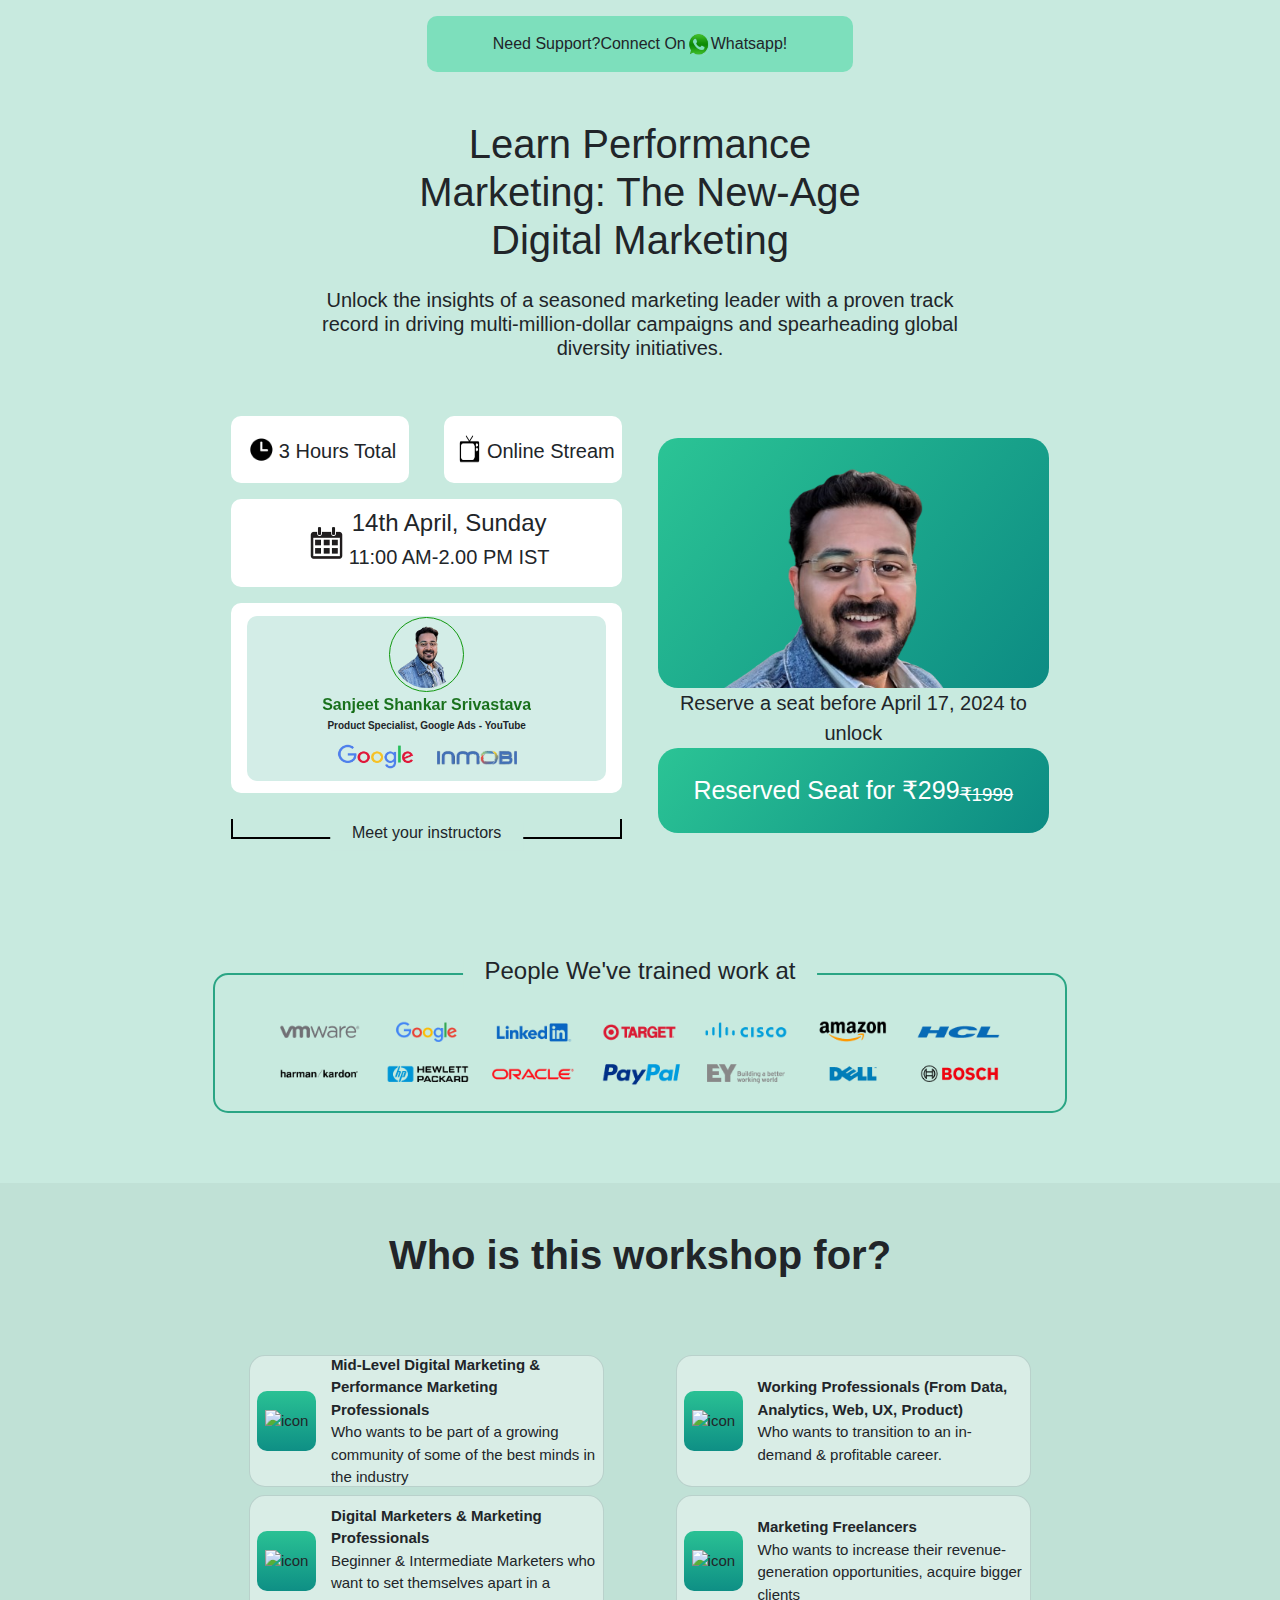
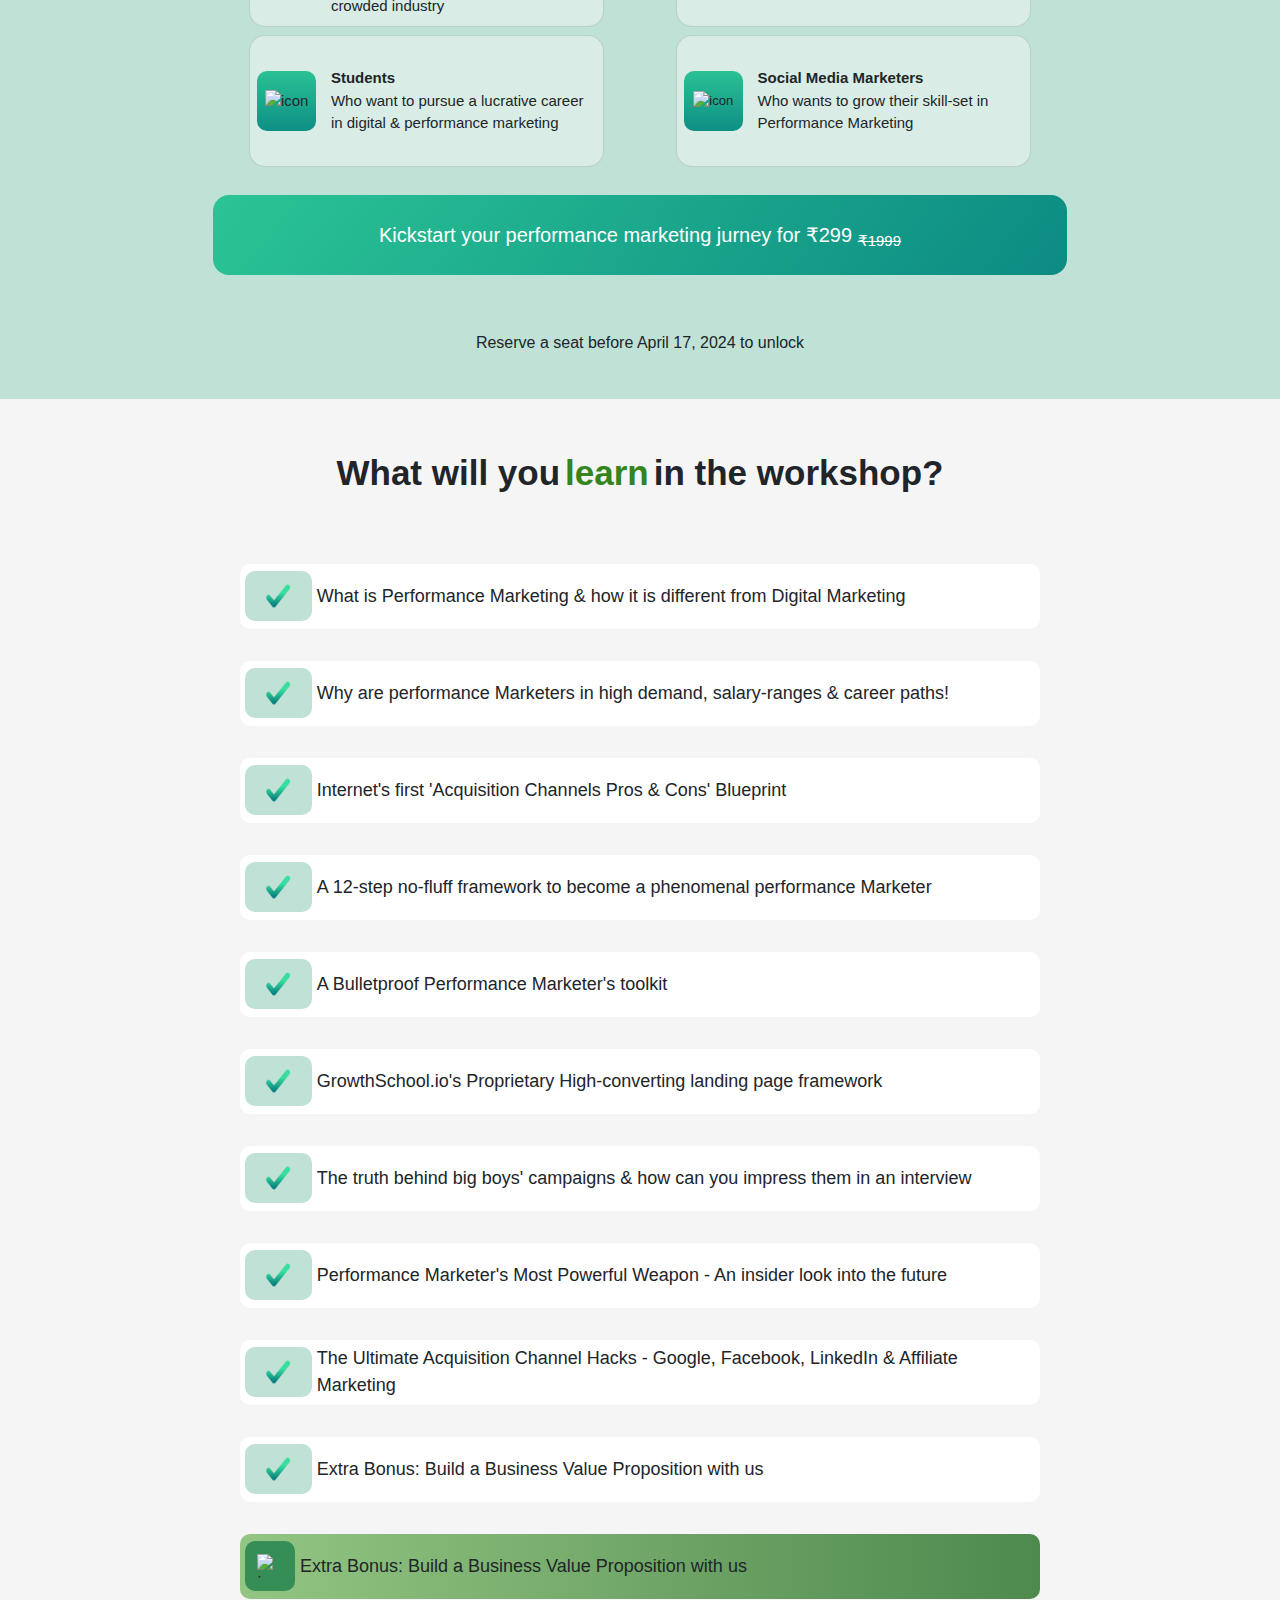
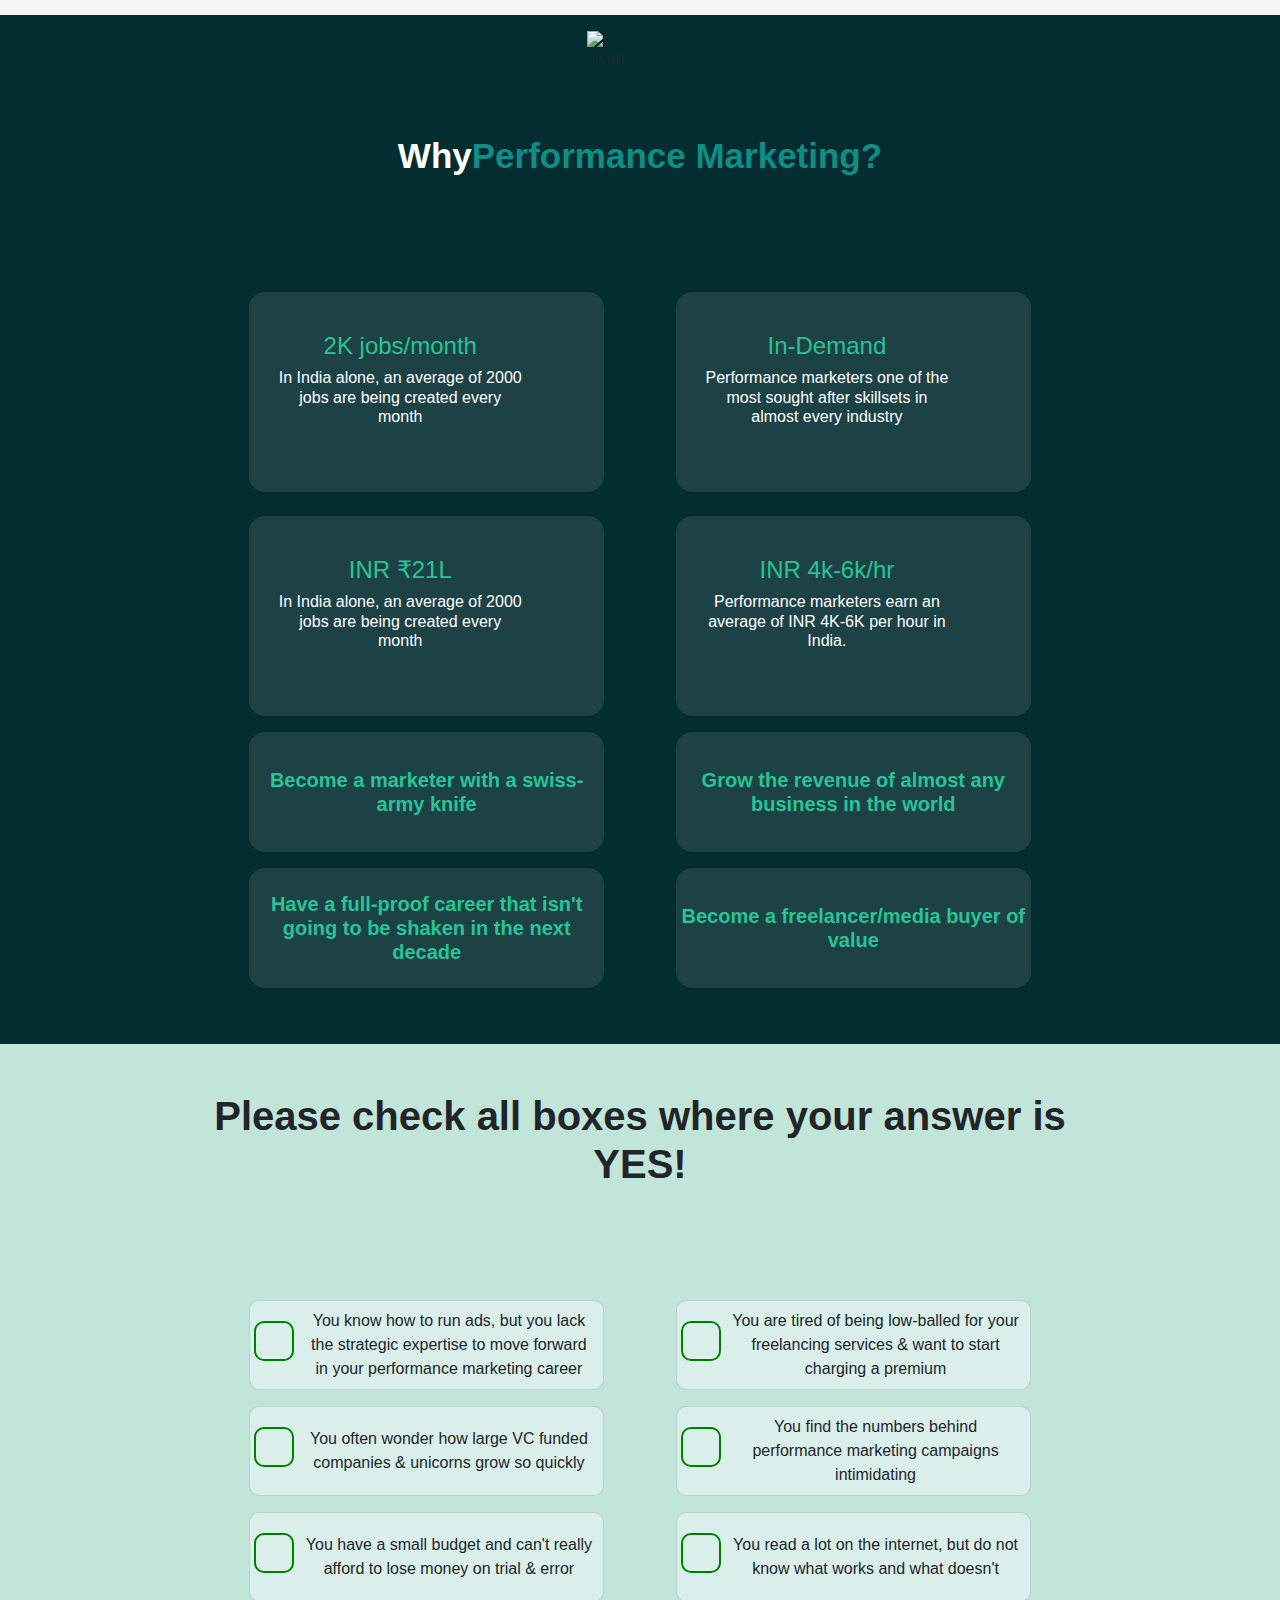
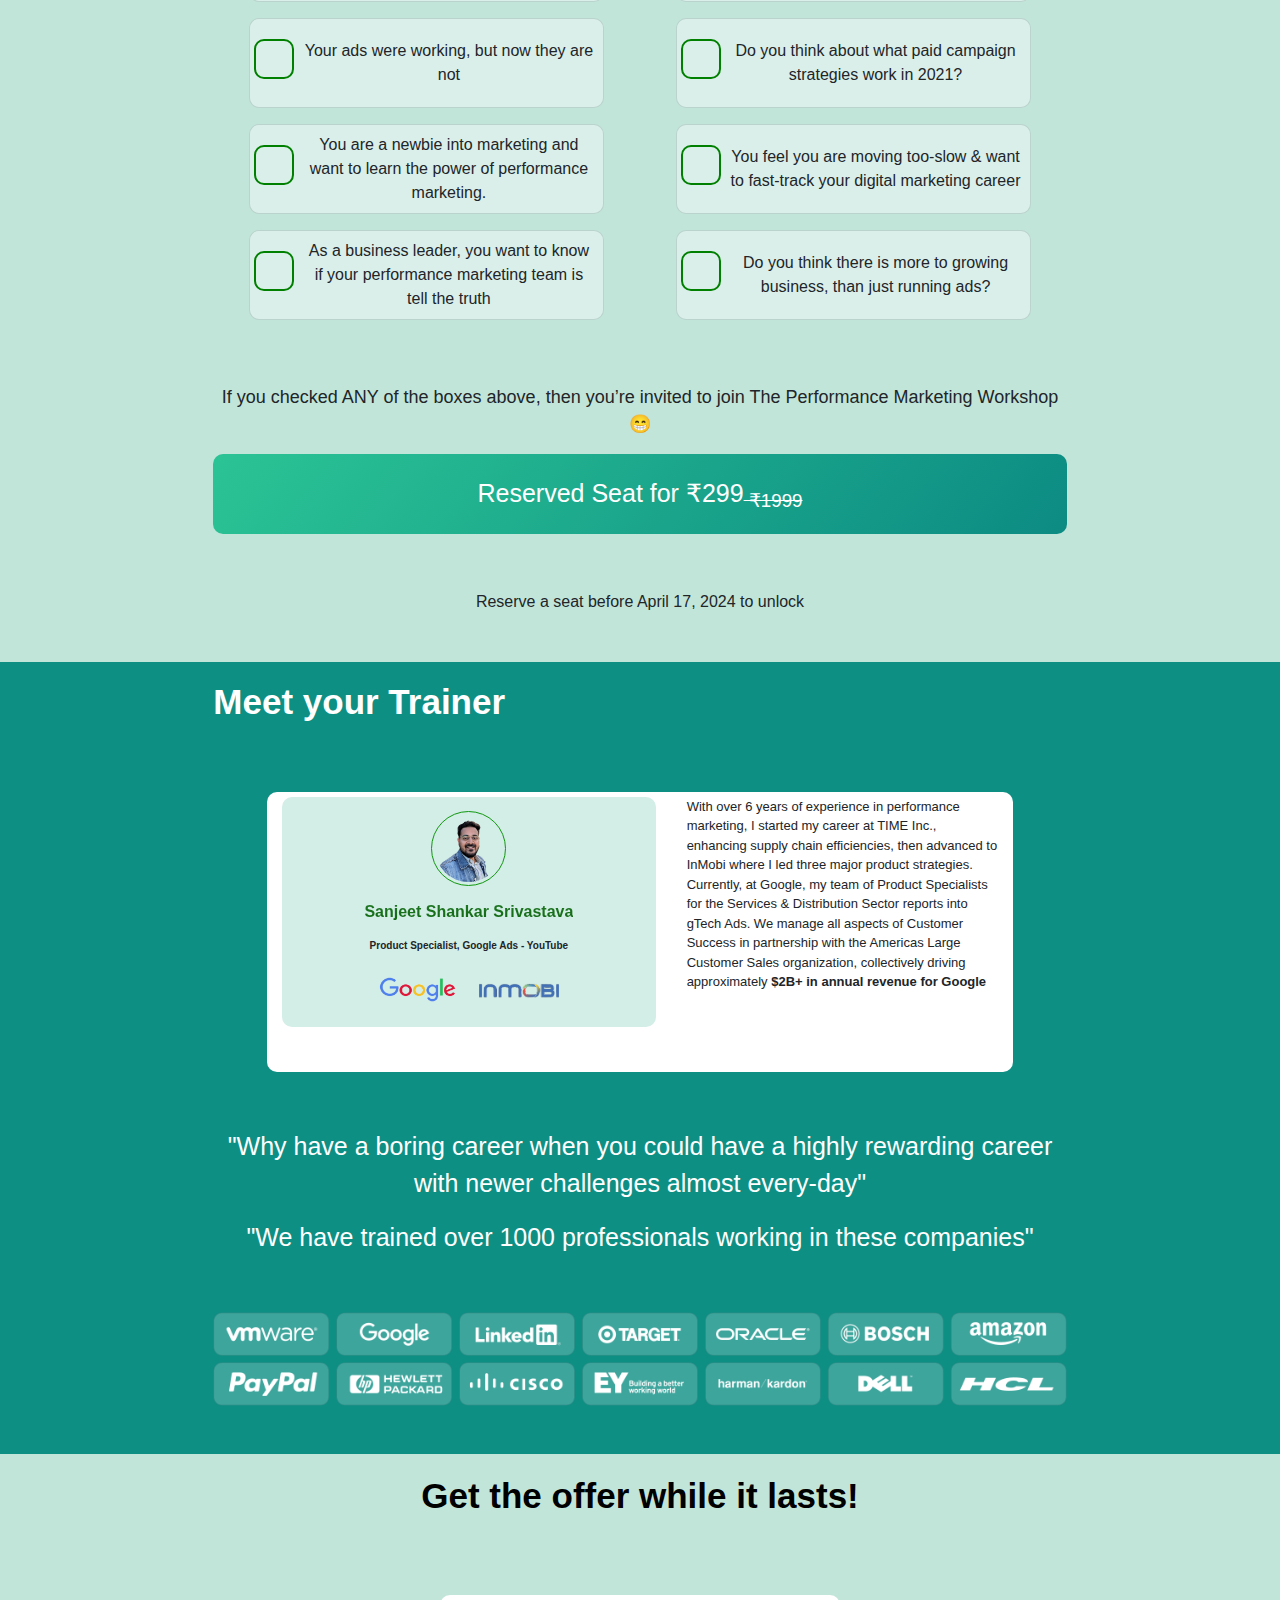
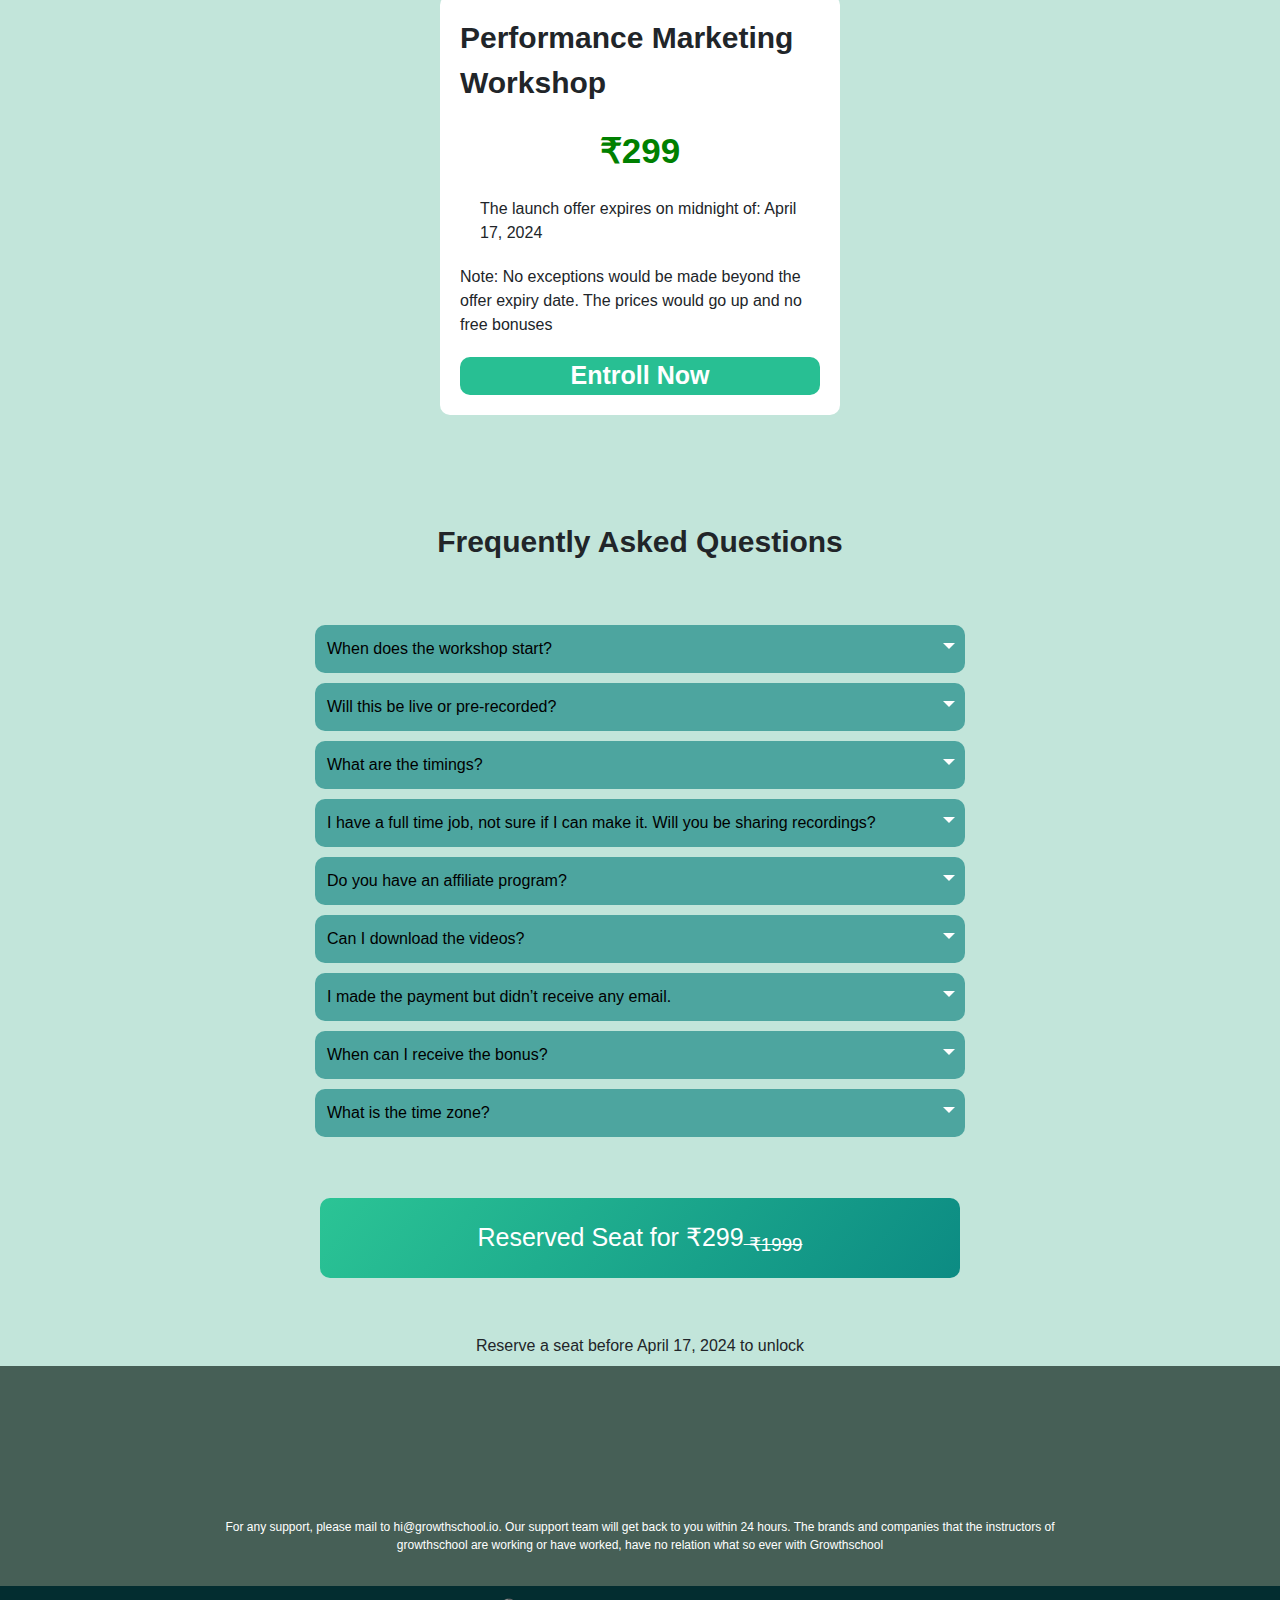
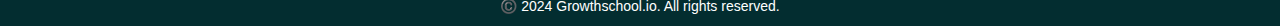
==== commit 3fd90069: "some change" ====
--- a/index.html
+++ b/index.html
@@ -695,72 +695,119 @@
                         </div>
                     </div>
 
-                    <div class="col-lg-5 col-md-6 col-sm-6 col-10 mx-auto my-5" id="main7right">
-                        <div id="main7rightdiv">
-                            <div class="main7righttext">What you’ll get...</div>
-                            <div class="main7rightchecktext">
-                                <div class="main7rightchecktextdiv"><img
-                                        src="https://assets-global.website-files.com/5fdb2866020c200cd7fd7369/60773c388bde4228a674c35a_Vector%2037%20(Stroke).svg"
-                                        loading="lazy" alt="icon" class="per-offer-deli-tick">
-                                </div>
-                                <div class="main7rightcheckbox col-lg-10 col-md-10 col-sm-10 col-10 mx-auto ">
-                                    Internet's first 'Acquisition Channels Pros & Cons' Blueprint and many more
-                                </div>
-                            </div>
-                            <div class="main7rightchecktext">
-                                <div class="main7rightchecktextdiv"><img
-                                        src="https://assets-global.website-files.com/5fdb2866020c200cd7fd7369/60773c388bde4228a674c35a_Vector%2037%20(Stroke).svg"
-                                        loading="lazy" alt="icon" class="per-offer-deli-tick">
-                                </div>
-                                <div class="main7rightcheckbox col-lg-10 col-md-10 col-sm-10 col-10 mx-auto">
-                                    A bulletproof performance marketer's toolkit is the best to learn and enjoyable
-                                </div>
-                            </div>
-                            <div class="main7rightchecktext">
-                                <div class="main7rightchecktextdiv"><img
-                                        src="https://assets-global.website-files.com/5fdb2866020c200cd7fd7369/60773c388bde4228a674c35a_Vector%2037%20(Stroke).svg"
-                                        loading="lazy" alt="icon" class="per-offer-deli-tick">
-                                </div>
-                                <div class="main7rightcheckbox col-lg-10 col-md-10 col-sm-10 col-10 mx-auto">
-                                    GrowthSchool.io's Proprietary High-converting landing page to framework
-                                </div>
-                            </div>
-                            <div class="main7rightchecktext">
-                                <div class="main7rightchecktextdiv"><img
-                                        src="https://assets-global.website-files.com/5fdb2866020c200cd7fd7369/60773c388bde4228a674c35a_Vector%2037%20(Stroke).svg"
-                                        loading="lazy" alt="icon" class="per-offer-deli-tick">
-                                </div>
-                                <div class="main7rightcheckbox col-lg-10 col-md-10 col-sm-10 col-10 mx-auto">
-                                    Why are performance marketers in demand, salary-ranges & career paths
-                                </div>
-                            </div>
-                            <div class="main7rightchecktext">
-                                <div class="main7rightchecktextdiv"><img
-                                        src="https://assets-global.website-files.com/5fdb2866020c200cd7fd7369/60773c388bde4228a674c35a_Vector%2037%20(Stroke).svg"
-                                        loading="lazy" alt="icon" class="per-offer-deli-tick">
-                                </div>
-                                <div class="main7rightcheckbox col-lg-10 col-md-10 col-sm-10 col-10 mx-auto">
-                                    What is performance marketing & how it is different from Digital Marketing
-                                </div>
-                            </div>
-                            <div class="main7rightchecktext">
-                                <div class="main7rightchecktextdiv"><img
-                                        src="https://assets-global.website-files.com/5fdb2866020c200cd7fd7369/60773c388bde4228a674c35a_Vector%2037%20(Stroke).svg"
-                                        loading="lazy" alt="icon" class="per-offer-deli-tick">
-                                </div>
-                                <div class="main7rightcheckbox col-lg-10 col-md-10 col-sm-10 col-10 mx-auto">
-                                    Performance Marketer's Most Powerful Weapon - An insider look into the future
-                                </div>
-                            </div>
-                        </div>
-                    </div>
-
-
-                </div>
-            </div>
-        </div>
-
-        
+                    
+
+                    
+                </div>
+            </div>
+        </div>
+
+        <div class="row d-flex justify-content-center align-items-center text-center gx-0 ">
+            <div class="col-lg-11 col-md-11 col-sm-11 col-11 mx-auto my-5" id="main7div2text">
+                Frequently Asked Questions
+            </div>
+        </div>
+
+
+        <div class="row d-flex justify-content-center align-items-center text-center gx-0 ">
+            <div class="col-lg-11 col-md-11 col-sm-11 col-11 mx-auto my-2">
+                <div class="dropdowndiv">
+
+                    <div class="dropdown">
+                        <button class="dropbtn" onclick="toggleDropdown(event)">When does the workshop start?</button>
+                        <div class="dropdown-content">
+                            <a>You can find all the details regarding the workshop dates and timings on the top of the
+                                page.</a>
+                        </div>
+                    </div>
+        
+                    <div class="dropdown">
+                        <button class="dropbtn" onclick="toggleDropdown(event)">Will this be live or pre-recorded?</button>
+                        <div class="dropdown-content">
+                            <a>No, it’s better! :)
+                                Here’s why:
+                                This is an Interactive GrowthSchool experience in which you will be learning practical
+                                concepts taught by your mentor. You will be attending this stream with like-minded doers
+                                like you, while participating in polls, answering thought-provoking questions, attempting
+                                quizzes, and doing many more exciting activities.By the end of the value-packed session, you
+                                will have a roadmap to reach your desired outcomes</a>
+                        </div>
+                    </div>
+        
+                    <div class="dropdown">
+                        <button class="dropbtn" onclick="toggleDropdown(event)">What are the timings?</button>
+                        <div class="dropdown-content">
+                            <a>You can get all the details related to the timings and dates of the workshop on the top of
+                                the page.</a>
+                        </div>
+                    </div>
+        
+                    <div class="dropdown">
+                        <button class="dropbtn" onclick="toggleDropdown(event)">I have a full time job, not sure if I can
+                            make it. Will you be sharing recordings?</button>
+                        <div class="dropdown-content">
+                            <a>The workshop is over the weekend, so your work will not be hampered. But the sessions will
+                                not be recorded</a>
+                        </div>
+                    </div>
+        
+                    <div class="dropdown">
+                        <button class="dropbtn" onclick="toggleDropdown(event)">Do you have an affiliate program?</button>
+                        <div class="dropdown-content">
+                            <a>As of now. We don’t.</a>
+                        </div>
+                    </div>
+        
+        
+                    <div class="dropdown">
+                        <button class="dropbtn" onclick="toggleDropdown(event)">Can I download the videos?</button>
+                        <div class="dropdown-content">
+                            <a>No, you can only attend them from the registration link which will be provided 2 hours before
+                                the workshop</a>
+                        </div>
+                    </div>
+        
+        
+                    <div class="dropdown">
+                        <button class="dropbtn" onclick="toggleDropdown(event)">I made the payment but didn’t receive any
+                            email.</button>
+                        <div class="dropdown-content">
+                            <a>Please write to: hi@growthschool.io and our awesome support team will get back to you in
+                                under 6 hours.</a>
+                        </div>
+                    </div>
+        
+        
+                    <div class="dropdown">
+                        <button class="dropbtn" onclick="toggleDropdown(event)">When can I receive the bonus?</button>
+                        <div class="dropdown-content">
+                            <a>You will receive all the bonuses within 48 hours once the workshop is done.</a>
+                        </div>
+                    </div>
+        
+        
+                    <div class="dropdown">
+                        <button class="dropbtn" onclick="toggleDropdown(event)">What is the time zone?</button>
+                        <div class="dropdown-content">
+                            <a>It is IST(Indian Standard Time).</a>
+                        </div>
+                    </div>
+                </div>
+            </div>
+        </div>
+
+
+        <div class="row d-flex justify-content-center align-items-center text-center gx-0 ">
+            <div class="col-lg-6 col-md-8 col-sm-8 col-8 mx-auto my-5 main2btn" id="main5btn">
+                <div>Reserved Seat for ₹299<sub><strike> ₹1999</strike></sub></div>
+            </div>
+        </div>
+
+        <div class="row d-flex justify-content-center align-items-center text-center gx-0 ">
+            <div class="col-lg-11 col-md-11 col-sm-11 col-11 mx-auto my-2">
+                <div id="main5text3">Reserve a seat before April 17, 2024 to unlock</div>
+            </div>
+        </div>
 
     </div>
 
--- a/style.css
+++ b/style.css
@@ -5,23 +5,80 @@
     font-family: Arial, Helvetica, sans-serif;
 }
 
+.dropdowndiv{
+    display: flex;
+    flex-direction: column;
+    align-items: center;
+    justify-content: center;
+}
+
+
+/* #main {
+    height: 100%;
+    width: 100%;
+    display: flex;
+    flex-direction: column;
+    justify-content: center;
+    align-items: center;
+} */
+
 #Whatsapp {
     height: 27px;
     width: 25px;
 }
 
+/* #heading {
+    font-size: 50px;
+} */
+
 #one {
     height: 56px;
+    /* width: 40%; */
     background-color: #34D49A82;
-    border-radius: 10px;
-}
-
-#one p {
+    /* display: flex;
+    align-items: center;
+    justify-content: center; */
+    border-radius: 10px;
+}
+
+#one p{
     margin-top: 10px;
 }
 
 #one p {
     font-size: 20px;
+}
+
+#middle {
+    /* margin-top: 70px;
+    display: flex; */
+    /* width: 843px; */
+    /* flex-direction: column;
+    justify-content: center;
+    align-items: center; */
+}
+
+#heading{
+    /* height: 150px;
+    background-image: linear-gradient(129deg, #2bc495, #0c8b83);
+    -webkit-background-clip: text;
+    -webkit-text-fill-color: transparent;
+    display: flex;
+    flex-direction: column;
+    justify-content: center;
+    align-items: center;
+    flex-wrap: wrap; */
+}
+
+#main1 {
+    /* display: flex;
+    flex-direction: column;
+    align-items: center;
+    justify-content: center;
+    width: 100%; */
+    height: 1200px;
+    background-color: #c8eadf;
+    /* flex-wrap: wrap; */
 }
 
 .DateOfferPrice {
@@ -77,6 +134,7 @@
     align-items: center;
     justify-content: center;
     height: 88px;
+    /* width: 458px; */
     background-color: white;
     border-radius: 10px;
     font-size: 18px;
@@ -134,6 +192,7 @@
 }
 
 #company {
+    /* width: 436px; */
     display: flex;
     flex-direction: row;
     justify-content: center;
@@ -173,6 +232,7 @@
     z-index: 1;
     top: 100%;
     background-color: #c8eadf;
+    /* font-size: 28px; */
     transform: translate(-50%, -50%);
 }
 
@@ -194,6 +254,8 @@
 }
 
 #right-offer-photo img {
+    /* width: 350px;
+    height: 250px; */
     width: 100%;
     height: 150%;
     border-radius: 20px;
@@ -223,6 +285,12 @@
     margin-bottom: 70px;
 }
 
+/* @media only screen and (max-width:945px){
+    #partners{
+        width: 140px;
+    }
+} */
+
 #partnerstext {
     display: flex;
     flex-direction: row;
@@ -234,6 +302,7 @@
     z-index: 1;
     top: 0%;
     background-color: #c8eadf;
+    /* font-size: 28px; */
     transform: translate(-50%, -50%);
 }
 
@@ -247,6 +316,17 @@
     box-sizing: border-box;
 }
 
+/* #main2 {
+    background-color: #c0e1d6;
+    height: 750px;
+    width: 100%;
+    display: flex;
+    flex-direction: column;
+    justify-items: center;
+    align-items: center;
+    flex-wrap: wrap;
+} */
+
 #main2div {
     height: 800px;
     width: 950px;
@@ -254,6 +334,14 @@
     flex-direction: column;
     align-items: center;
     justify-content: space-evenly;
+}
+
+#main2text {
+    /* height: 70px;
+    font-weight: 600;
+    display: flex;
+    align-items: center;
+    justify-content: center; */
 }
 
 .main2grid {
@@ -275,9 +363,13 @@
 
 #main2text2 {
     height: 20px;
-}
-
-
+    /* width: 400px; */
+}
+
+/* .gridtext {
+    height: 100px;
+    width: 300px;
+} */
 
 .gridbox {
     font-size: 15px;
@@ -290,6 +382,7 @@
 
 .iconimg {
     height: 60px;
+    /* width: 60px; */
     background-image: linear-gradient(#2ac194, #0e8f85);
     border-radius: 10px;
     display: flex;
@@ -312,6 +405,16 @@
     font-size: 20px;
 }
 
+#main3 {
+    /* background-color: #f5f5f5;
+    height: 1000px;
+    width: 100%;
+    display: flex;
+    justify-content: center;
+    align-items: center;
+    flex-wrap: wrap; */
+}
+
 .logo img {
     height: 25px;
     width: 25px;
@@ -341,9 +444,12 @@
 }
 
 #main3div-content-text {
-    display: flex;
-    align-items: center;
-    justify-content: center;
+    /* padding-top: 70px;
+    margin-bottom: 20px; */
+    display: flex;
+    align-items: center;
+    justify-content: center;
+    /* width: 800px; */
     font-size: 35px;
     font-weight: bold;
     flex-wrap: wrap;
@@ -362,6 +468,16 @@
     border-radius: 10px;
 }
 
+#main4 {
+    /* background-color: #032d30;
+    height: 900px;
+    width: 100%;
+    display: flex;
+    flex-direction: column;
+    align-items: center;
+    flex-wrap: wrap; */
+}
+
 #main4div {
     margin-top: 50px;
     width: 900px;
@@ -380,6 +496,7 @@
 
 #main4text {
     height: 50px;
+    /* width: 600px; */
     font-size: 35px;
     font-weight: 600;
     display: flex;
@@ -408,6 +525,7 @@
 }
 
 .main4gridboxtextonly {
+    /* width: 400px; */
     height: 120px;
     border-radius: 16px;
     background-color: rgba(255, 255, 255, .1);
@@ -420,6 +538,7 @@
 
 .main4gridheading {
     color: #2ac395;
+    /* font-size: 30px; */
 }
 
 .main4gridboxtext {
@@ -428,6 +547,7 @@
 
 .main4gridboxtextonly {
     color: #2ac395;
+    /* font-size: 20px; */
     font-weight: bold;
     display: flex;
     justify-content: center;
@@ -447,8 +567,11 @@
     position: relative;
     display: inline-block;
     width: 40px;
+    /* Adjust size as needed */
     height: 40px;
+    /* Adjust size as needed */
     border: 2px solid green;
+    /* Green border */
     border-radius: 10px;
 }
 
@@ -456,10 +579,15 @@
     content: "";
     position: absolute;
     left: 25%;
+    /* Adjust position as needed */
     top: 1px;
+    /* Adjust position as needed */
     transform: rotate(45deg);
+    /* Rotate tick */
     width: 14px;
+    /* Adjust size as needed */
     height: 26px;
+    /* Adjust size as needed */
     border: solid green;
     border-width: 0 5px 5px 0;
     transform-origin: center;
@@ -470,6 +598,15 @@
     visibility: visible;
 }
 
+#main5 {
+    /* height: 1200px;
+    width: 100%;
+    background-color: #c2e5da;
+    display: flex;
+    justify-content: center;
+    flex-wrap: wrap; */
+}
+
 #mian5div {
     margin-top: 50px;
     height: 1000px;
@@ -513,8 +650,13 @@
     justify-content: center;
 }
 
+#main5text {
+    /* font-size: 35px;
+    font-weight: bold; */
+}
 
 #main5btn {
+    /* width: 400px; */
     height: 80px;
     font-size: 25px;
     border-radius: 10px;
@@ -548,6 +690,7 @@
 }
 
 #main6text {
+    /* width: 100%; */
     height: 50px;
     font-size: 35px;
     font-weight: bold;
@@ -560,6 +703,7 @@
     padding-top: 5px;
     background-color: white;
     height: 280px;
+    /* width: 600px; */
     display: flex;
     flex-direction: row;
     justify-content: center;
@@ -569,6 +713,7 @@
 
 #trainerinfo {
     background-color: #D3EDE7;
+    /* width: 300px; */
     height: 230px;
     border-radius: 10px;
     display: flex;
@@ -579,6 +724,7 @@
 }
 
 #main6trainerinfotext {
+    /* width: 250px; */
     height: 165px;
     font-size: 13px;
 }
@@ -590,8 +736,24 @@
 
 #main6text3 {
     font-size: 25px;
+    /* display: flex;
+    flex-direction: row;
+    justify-content: flex-start; */
     color: white;
 
+}
+
+
+
+#main7 {
+    /* height: 1500px;
+    width: 100%;
+    display: flex;
+    justify-content: center;
+    flex-direction: column;
+    align-items: center;
+    background-color: #c2e5da;
+    flex-wrap: wrap; */
 }
 
 #main7div {
@@ -622,6 +784,7 @@
 }
 
 #main7left {
+    /* width: 500px; */
     height: 420px;
     border-radius: 10px;
     background-color: white;
@@ -644,6 +807,7 @@
 #main7lefttext1 {
     margin-top: 20px;
     height: 90px;
+    /* width: 350px; */
     font-size: 30px;
     font-weight: bold;
 }
@@ -717,6 +881,7 @@
 }
 
 .main7rightchecktext {
+    /* width: 400px; */
     display: flex;
     flex-direction: row;
     justify-content: center;
@@ -726,16 +891,19 @@
 
 .main7rightcheckbox {
     font-size: 13px;
+    /* width: 300px; */
     height: 40px;
 }
 
 #main7right {
+    /* width: 500px; */
     display: flex;
     flex-direction: column;
     height: 350px;
 }
 
 #main7rightdiv {
+    /* width: 400px; */
     height: 600px;
     display: flex;
     flex-direction: column;
@@ -765,15 +933,18 @@
     font-weight: bold;
 }
 
+/* Dropdown container */
 .dropdown {
     position: relative;
     display: inline-block;
     margin: 5px;
 }
 
+/* Dropdown button */
 .dropbtn {
     width: 650px;
     background-color: #4da59f;
+    /* Green background */
     color: rgb(0, 0, 0);
     padding: 12px;
     font-size: 16px;
@@ -781,6 +952,7 @@
     cursor: pointer;
 }
 
+/* Dropdown content (hidden by default) */
 .dropdown-content {
     display: none;
     position: absolute;
@@ -841,6 +1013,14 @@
     margin-bottom: 20px;
 }
 
+#main8 {
+    /* width: 100%;
+    height: 200px;
+    background-color: rgb(10, 60, 10);
+    display: flex;
+    justify-content: center;
+    flex-wrap: wrap; */
+}
 
 .main8imges img {
     margin: 5px;
@@ -855,6 +1035,7 @@
 
 .main8text {
     margin-top: 10px;
+    /* width: 500px; */
     height: 100px;
     display: flex;
     justify-content: center;
@@ -879,164 +1060,7 @@
 
 }
 
-/* Bootstarp media query */
-
-.row {
-    margin: 0;
-    padding: 0;
-}
-
-
-#navbar{
-    height: 56px;
-    background-color: #34D49A82;
-    border-radius: 10px;    
-}
-
-#mainheading{
-    background-image: linear-gradient(129deg, #2bc495, #0c8b83);
-    -webkit-background-clip: text;
-    -webkit-text-fill-color: transparent;
-}
-
-#middlerow{
-    background-color: wheat;
-    height: 500px;
-}
-
-#middleleftdiv{
-    background-color: aqua;
-}
-
-
-#middlerightdiv{
-    background-color: blue;
-}
-
-.dropdowndiv{
-    display: flex;
-    flex-direction: column;
-    align-items: center;
-    justify-content: center;
-}
-
-@media (max-width: 768px) {
-
-    .main5gridbox{
-        height: 150px;
-    }
-
-    .gridbox{
-        height: 180px;
-    }
-
-    #trainerinfoouter{
-        height: 350px;
-
-    }
-
-
-
-} 
-
-@media (max-width: 576px) {
-
-    .main5gridbox{
-        height: 90px;
-    }
-
-    .gridbox{
-        height: 150px;
-        font-size: 15px;
-    }
-
-    .main3div-content{
-        font-size: 15px;
-    }
-
-    #main4text{
-        font-size: 25px;
-    }
-
-    #trainerinfoouter{
-        height: 550px;
-
-    }
-
-    #main6text3{
-        font-size: 20px;
-    }
-
-    #main6text2{
-        font-size: 20px;
-    }
-
-    #main7left{
-        height: 450px;
-    }
-
-    .dropbtn{
-        width: 400px;
-    }
-
-    .dropdown-content a{
-        width: 400px;
-
-    }
-
-} 
-
-@media (max-width: 640px) {
-
-    #trainerinfoouter{
-        height: 450px;
-
-    }
-
-    .dropbtn{
-        width: 440px;
-    }
-
-    .dropdown-content a{
-        width: 440px;
-
-    }
-
-    #main7div2text{
-        font-size: 25px;
-    }
-
-   
-}
-
-@media (max-width: 440px) {
-
-    .dropbtn{
-        width: 300px;
-    }
-
-    .dropdown-content a{
-        width: 300px;
-
-    }
-
-   
-}
-
-@media (max-width: 415px) {
-
-    #trainerinfoouter{
-        height: 500px;
-
-    }
-
-    #main7left{
-        height: 500px;
-    }
-
-    
-
-} 
-
-
-
+
+
+
+
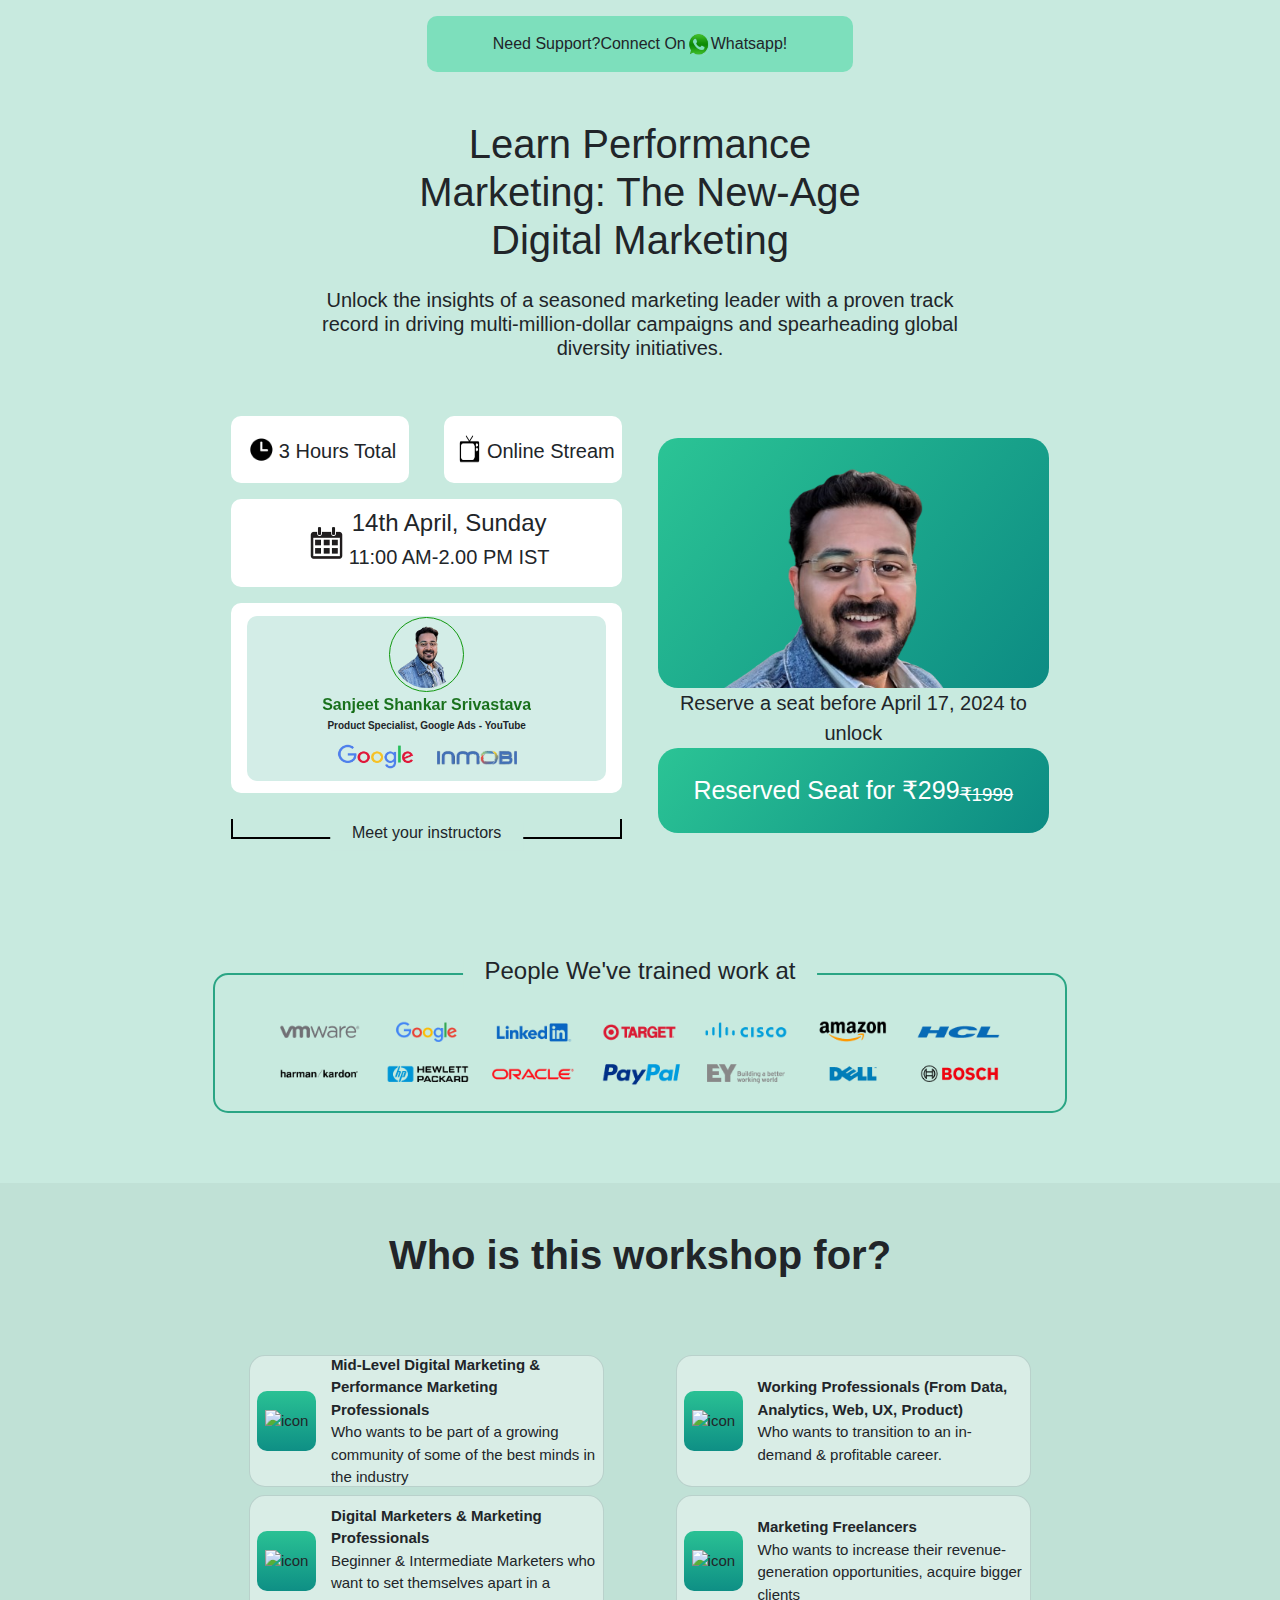
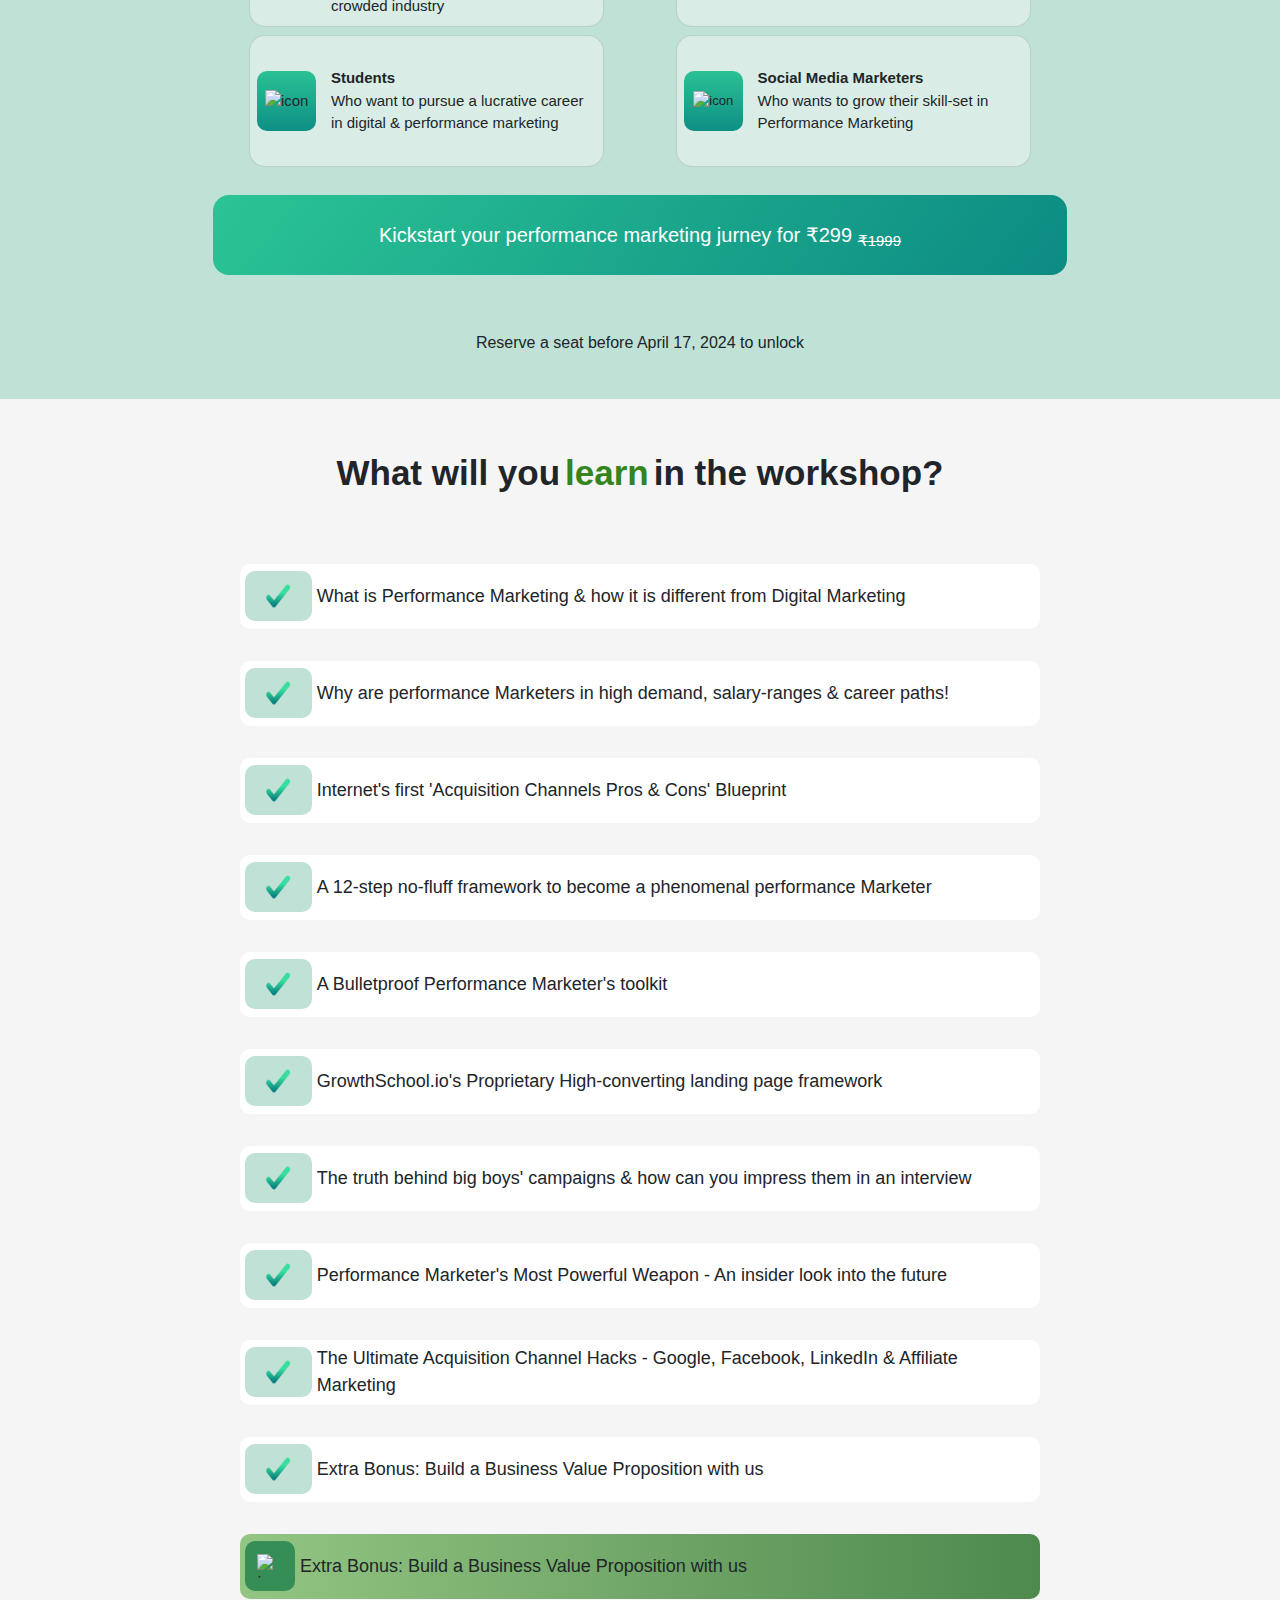
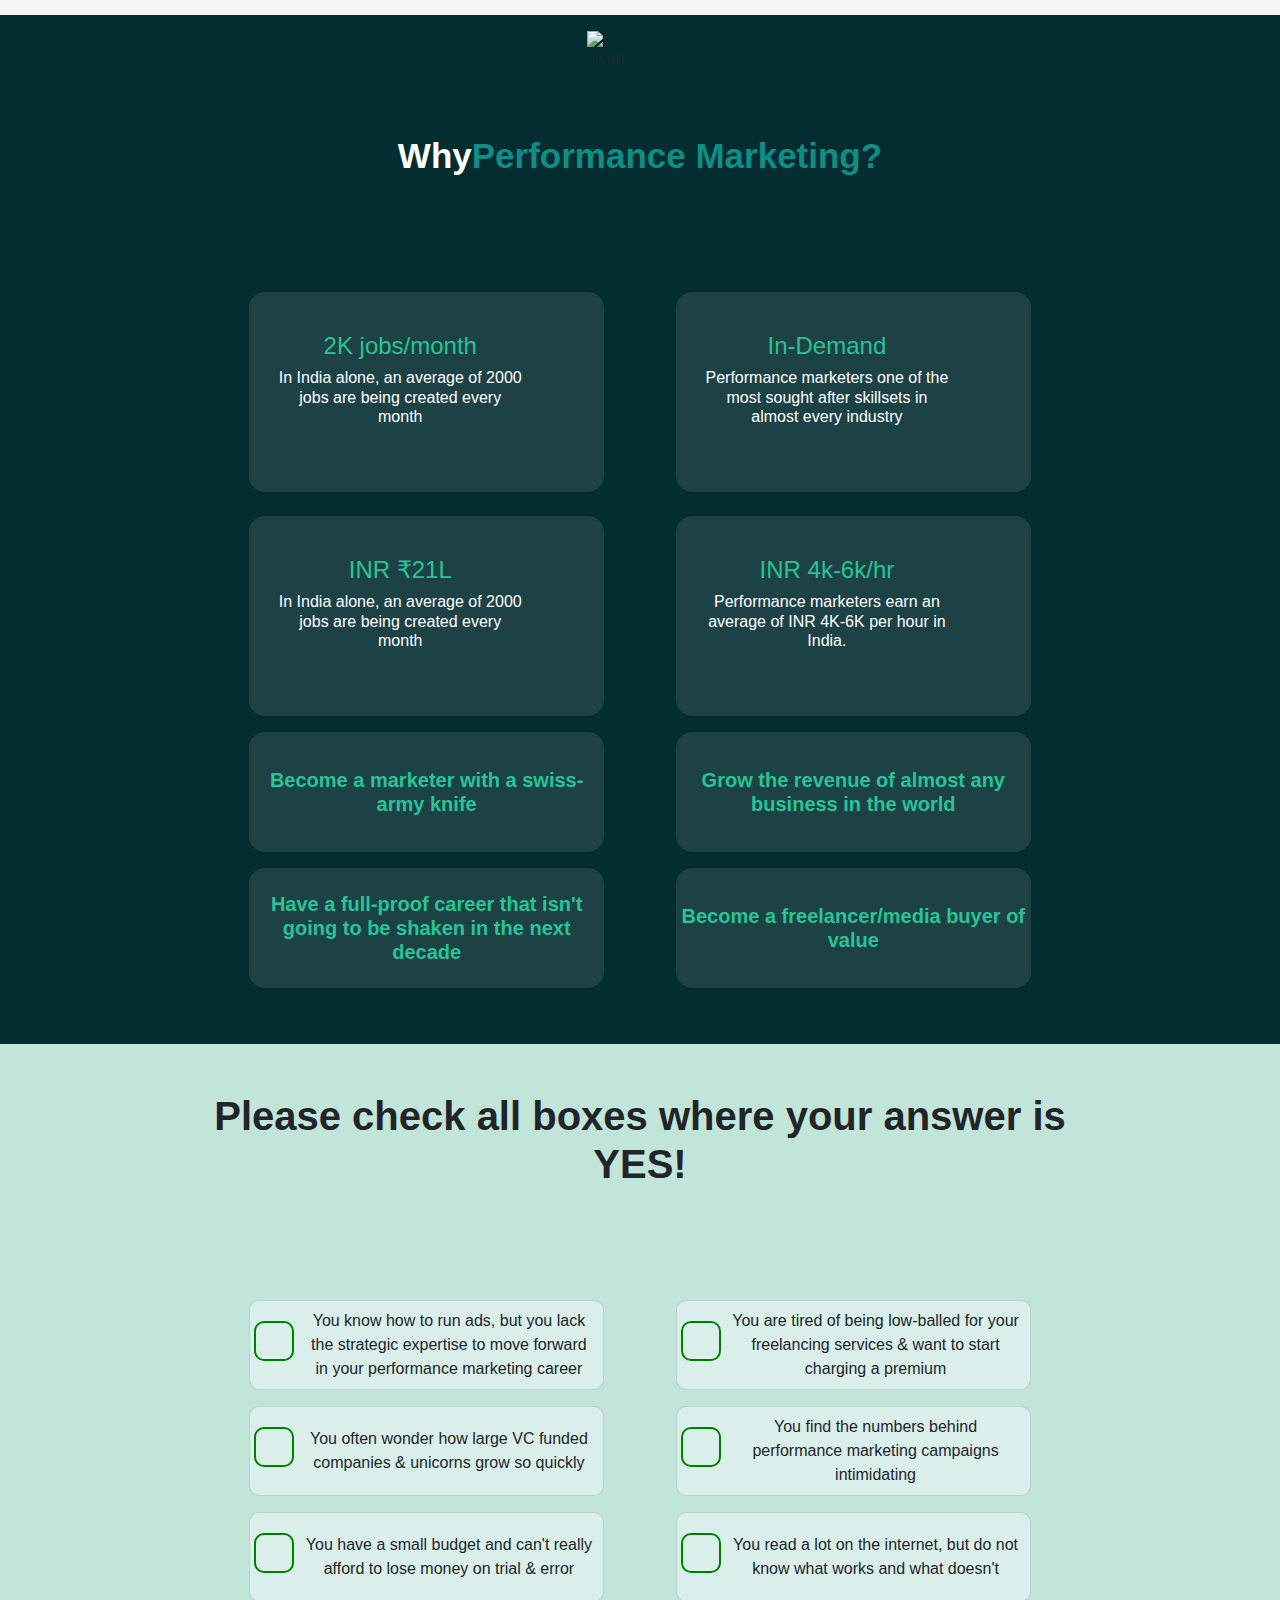
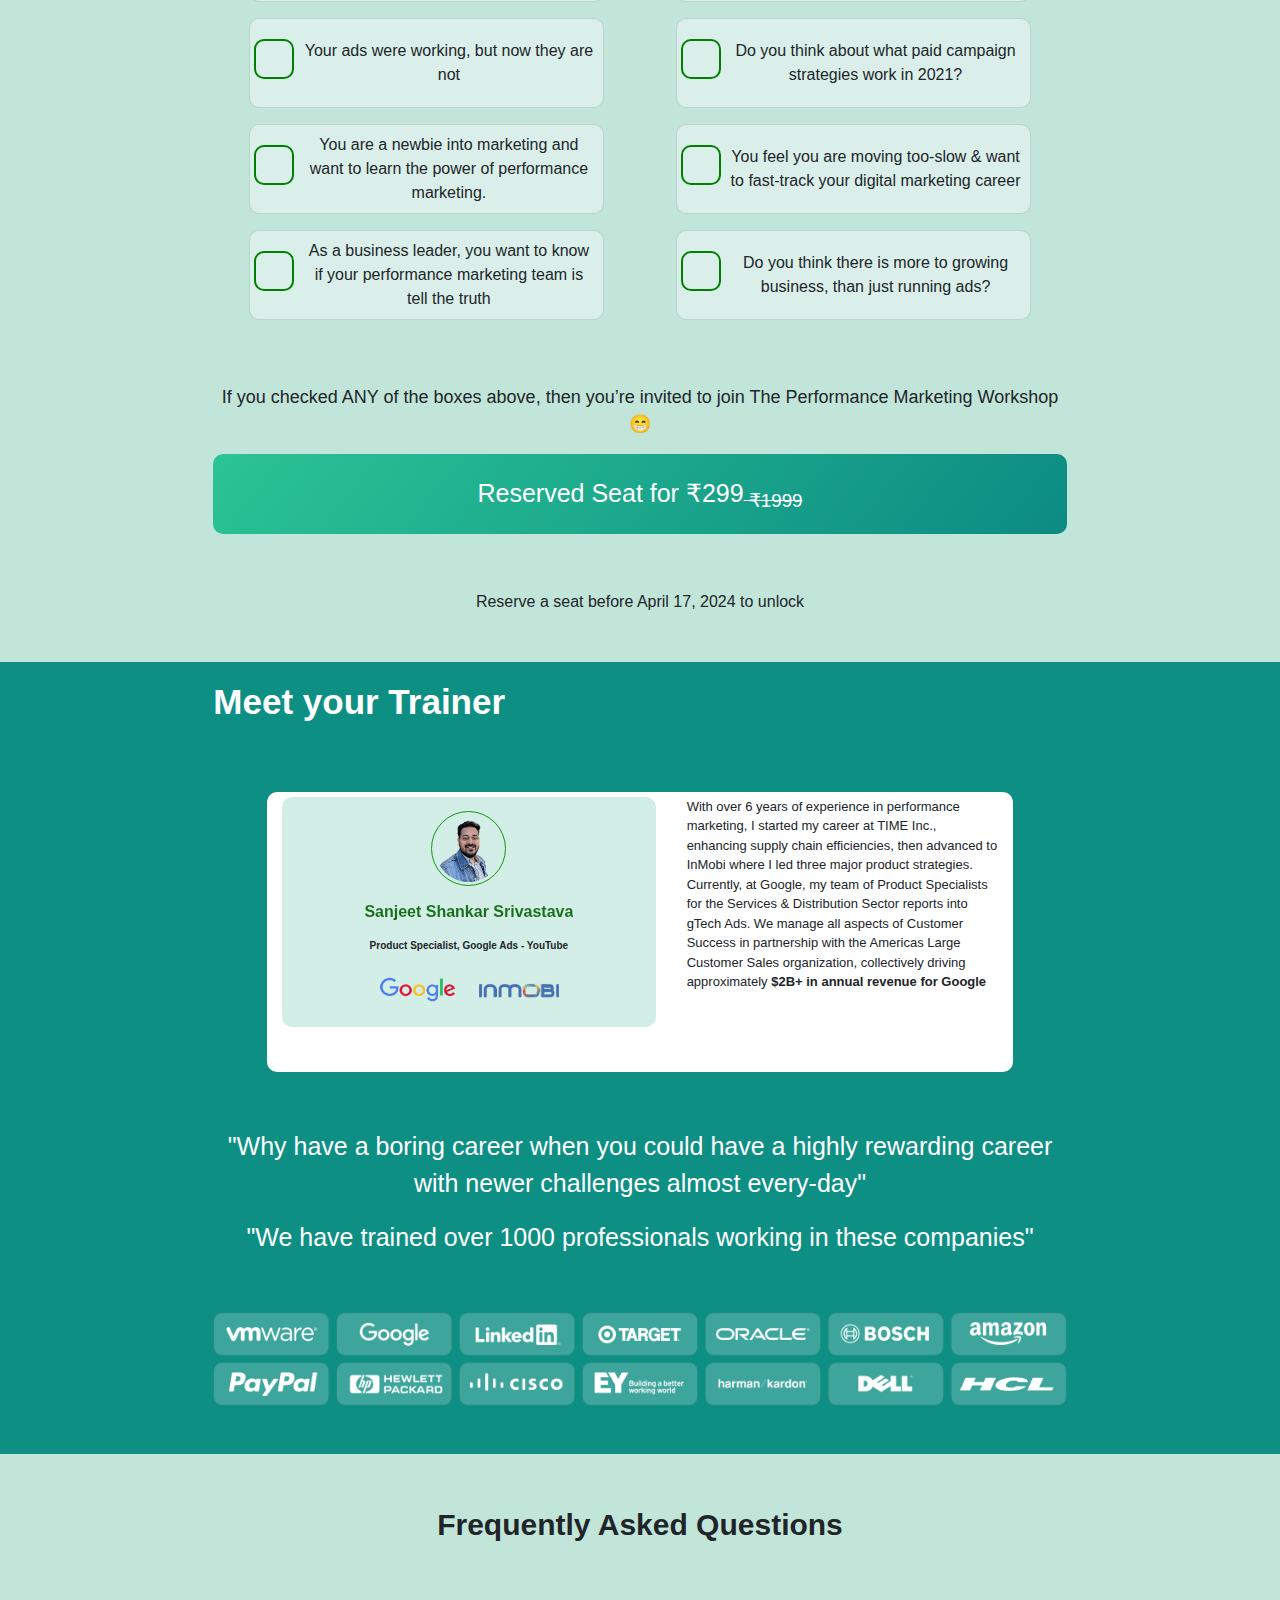
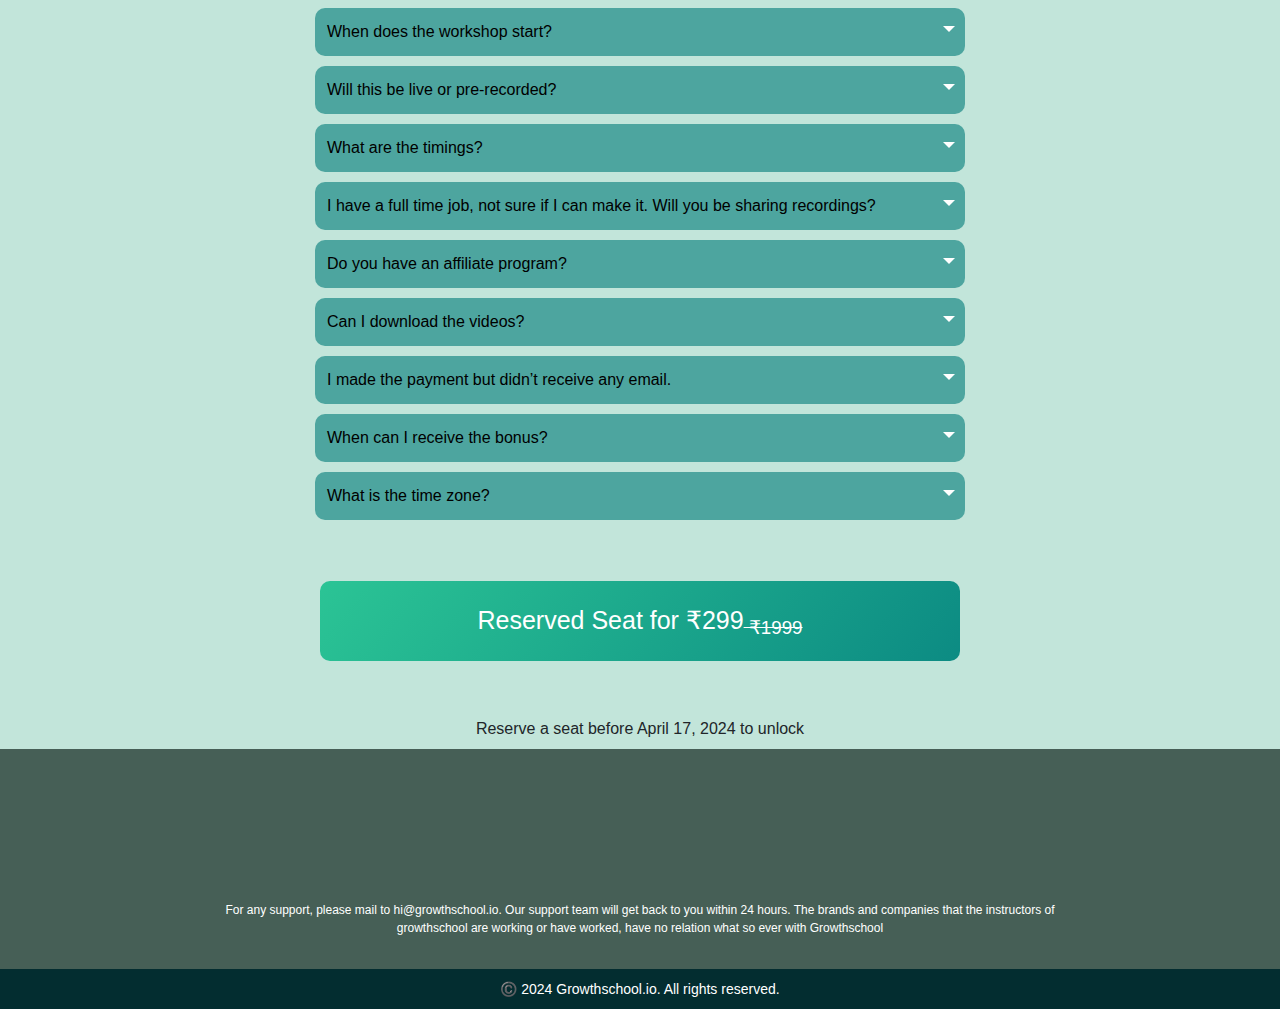
==== commit 4ff62221: "minor change" ====
--- a/index.html
+++ b/index.html
@@ -668,39 +668,7 @@
 <!-- color 7 -->
     <div class="container-fuild" style="background-color: #c2e5da;">
 
-        <div class="row d-flex justify-content-center align-items-center gx-0">
-            <div class="col-lg-8 col-md-8 col-sm-10 col-10 mx-auto my-3" id="main7text">
-                Get the offer while it lasts!
-            </div>
-        </div>
-
-        <div class="row d-flex justify-content-center align-items-center gx-0">
-            <div class="col-lg-9 col-md-9 col-sm-10 col-10 mx-auto my-2">
-                <div class="row d-flex justify-content-center align-items-center gx-0">
-
-                    <div class="col-lg-5 col-md-6 col-sm-11 col-10 mx-auto my-5">
-                        <div id="main7left">
-                            <div class="main7lefttext" id="main7lefttext1">Performance Marketing Workshop</div>
-                            <div class="main7lefttext" id="main7lefttext2">₹299</div>
-                            <div class="main7lefttext" id="main7lefttext3">
-                                <div class="main7lefttext">
-                                    <img src="https://assets-global.website-files.com/5fdb2866020c200cd7fd7369/6071f7dcd6dc712a2f770824_black-tick.svg"
-                                        loading="lazy" alt="icon" class="ent-offer-card-benefit-tick">
-                                    The launch offer expires on midnight of: April 17, 2024
-                                </div>
-                            </div>
-                            <div class="main7lefttext" id="main7lefttext4">Note: No exceptions would be made beyond the
-                                offer expiry date. The prices would go up and no free bonuses</div>
-                            <div class="main7leftbtn" id="main7leftbtn">Entroll Now</div>
-                        </div>
-                    </div>
-
-                    
-
-                    
-                </div>
-            </div>
-        </div>
+        
 
         <div class="row d-flex justify-content-center align-items-center text-center gx-0 ">
             <div class="col-lg-11 col-md-11 col-sm-11 col-11 mx-auto my-5" id="main7div2text">
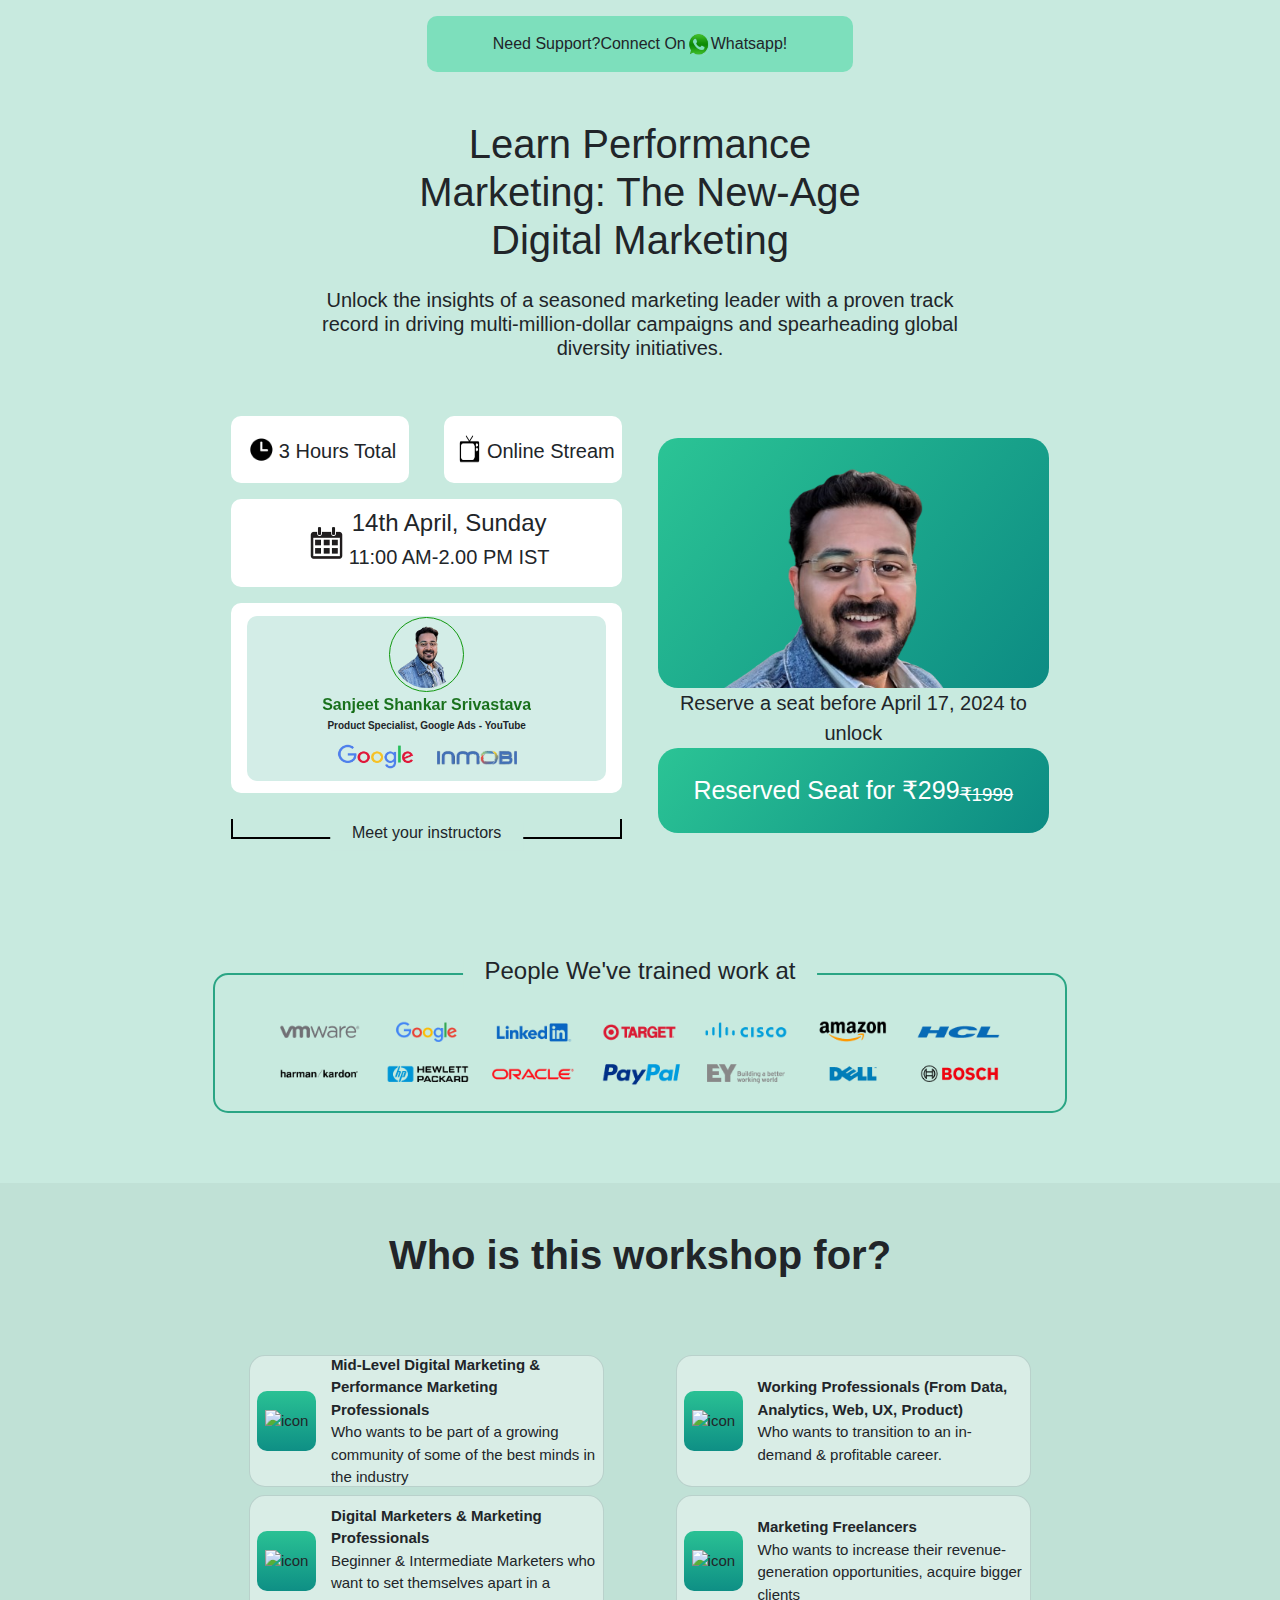
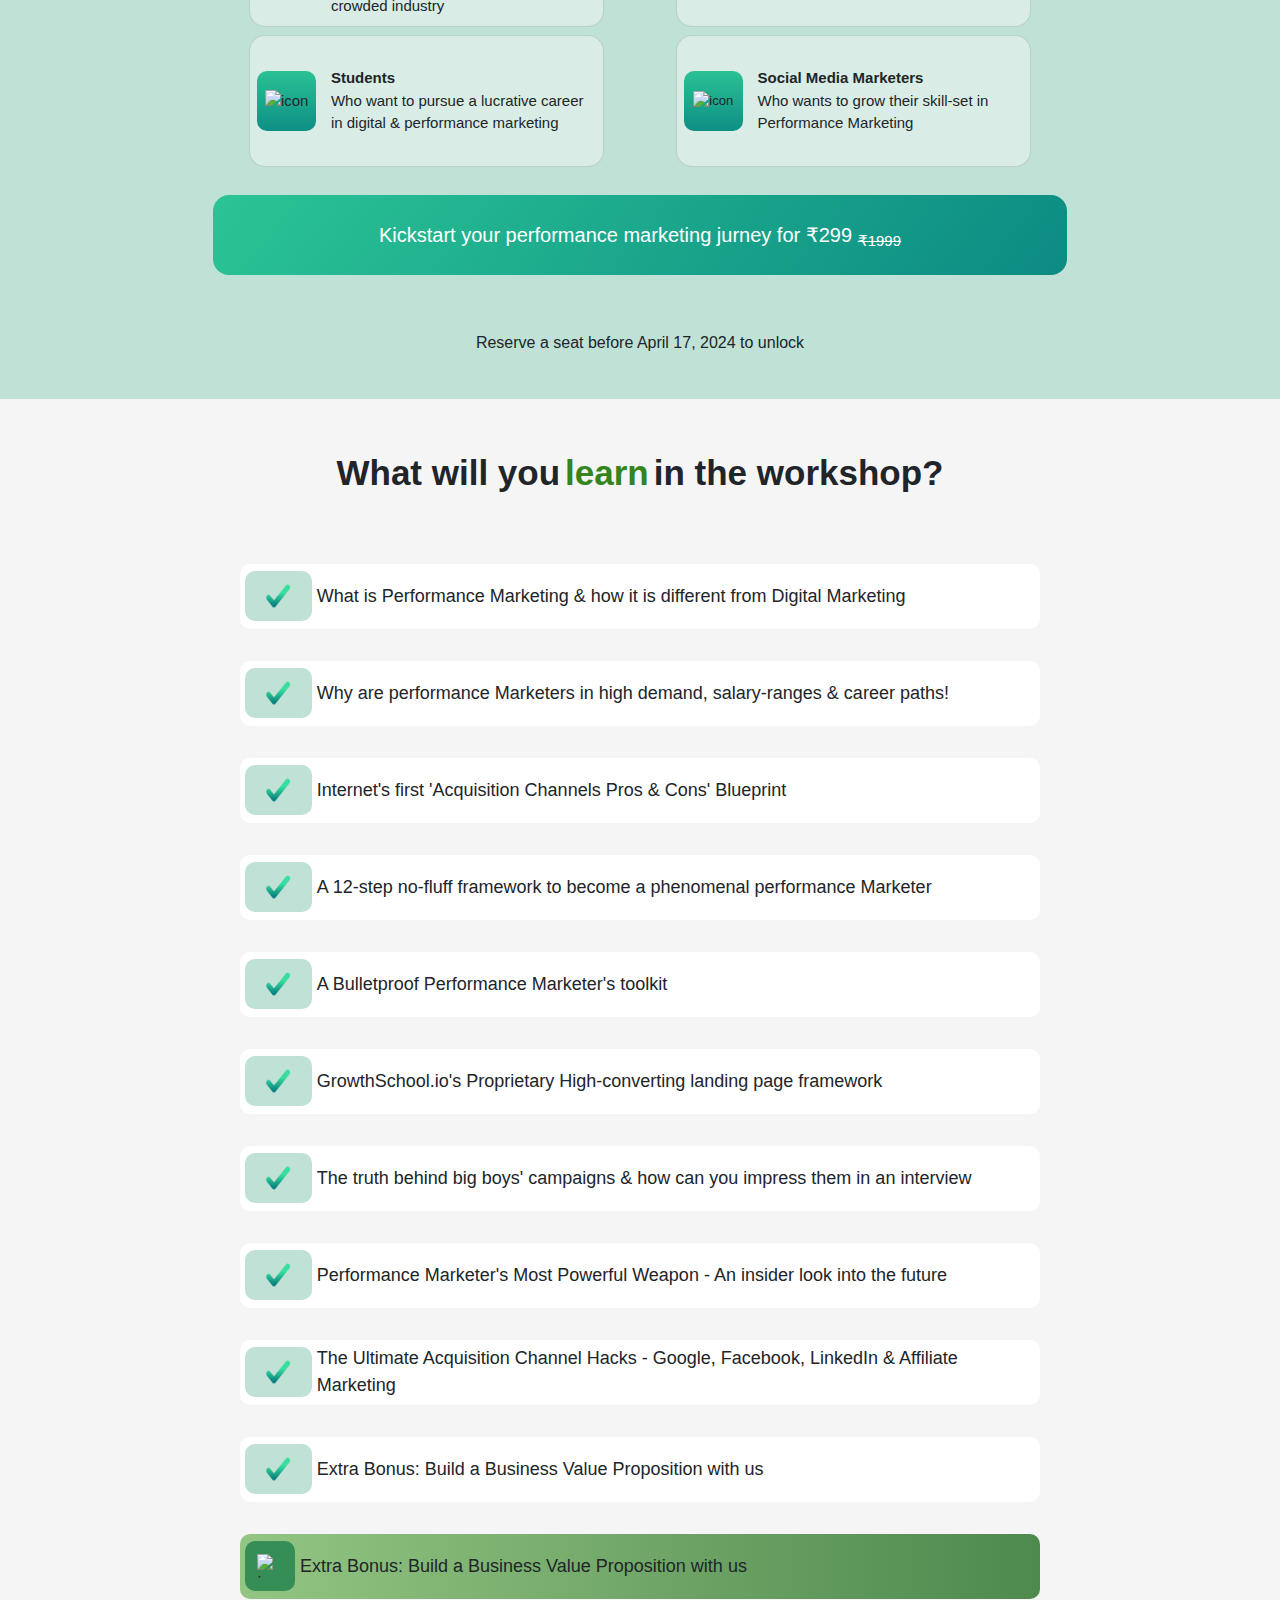
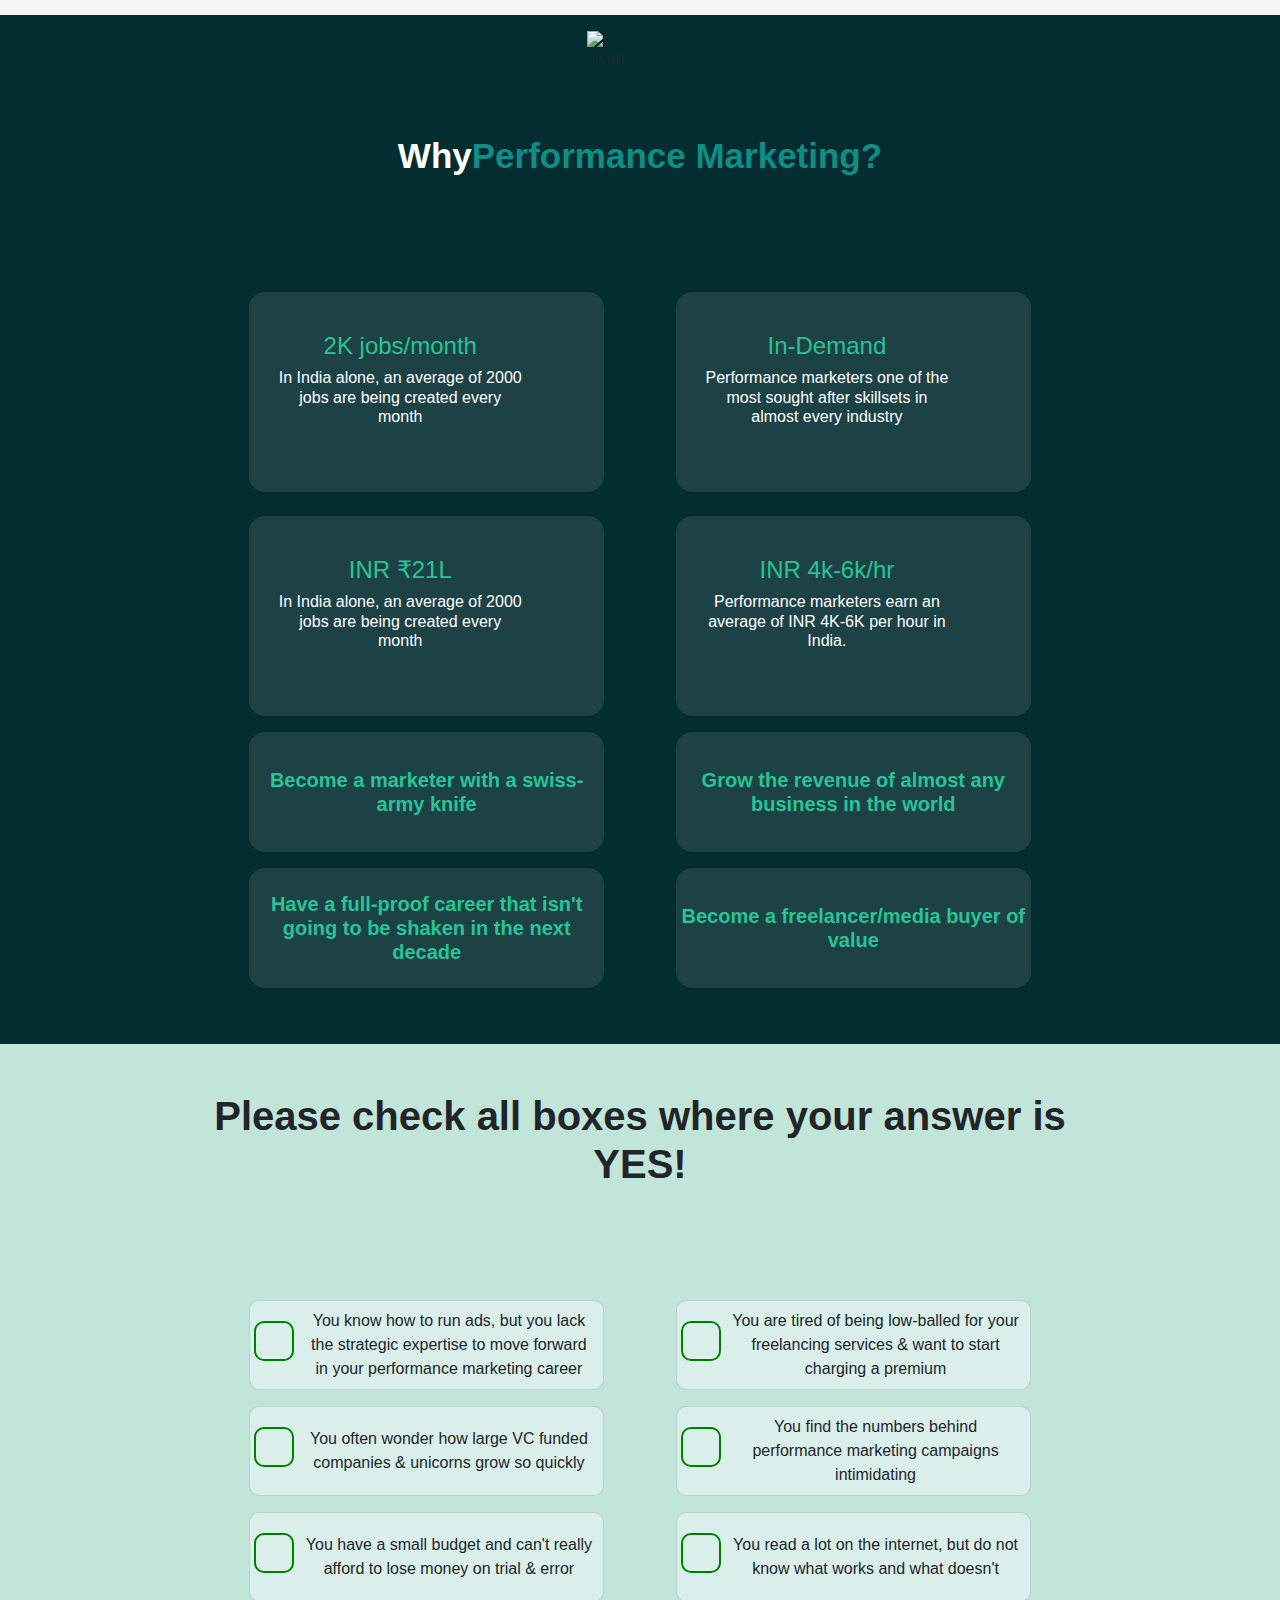
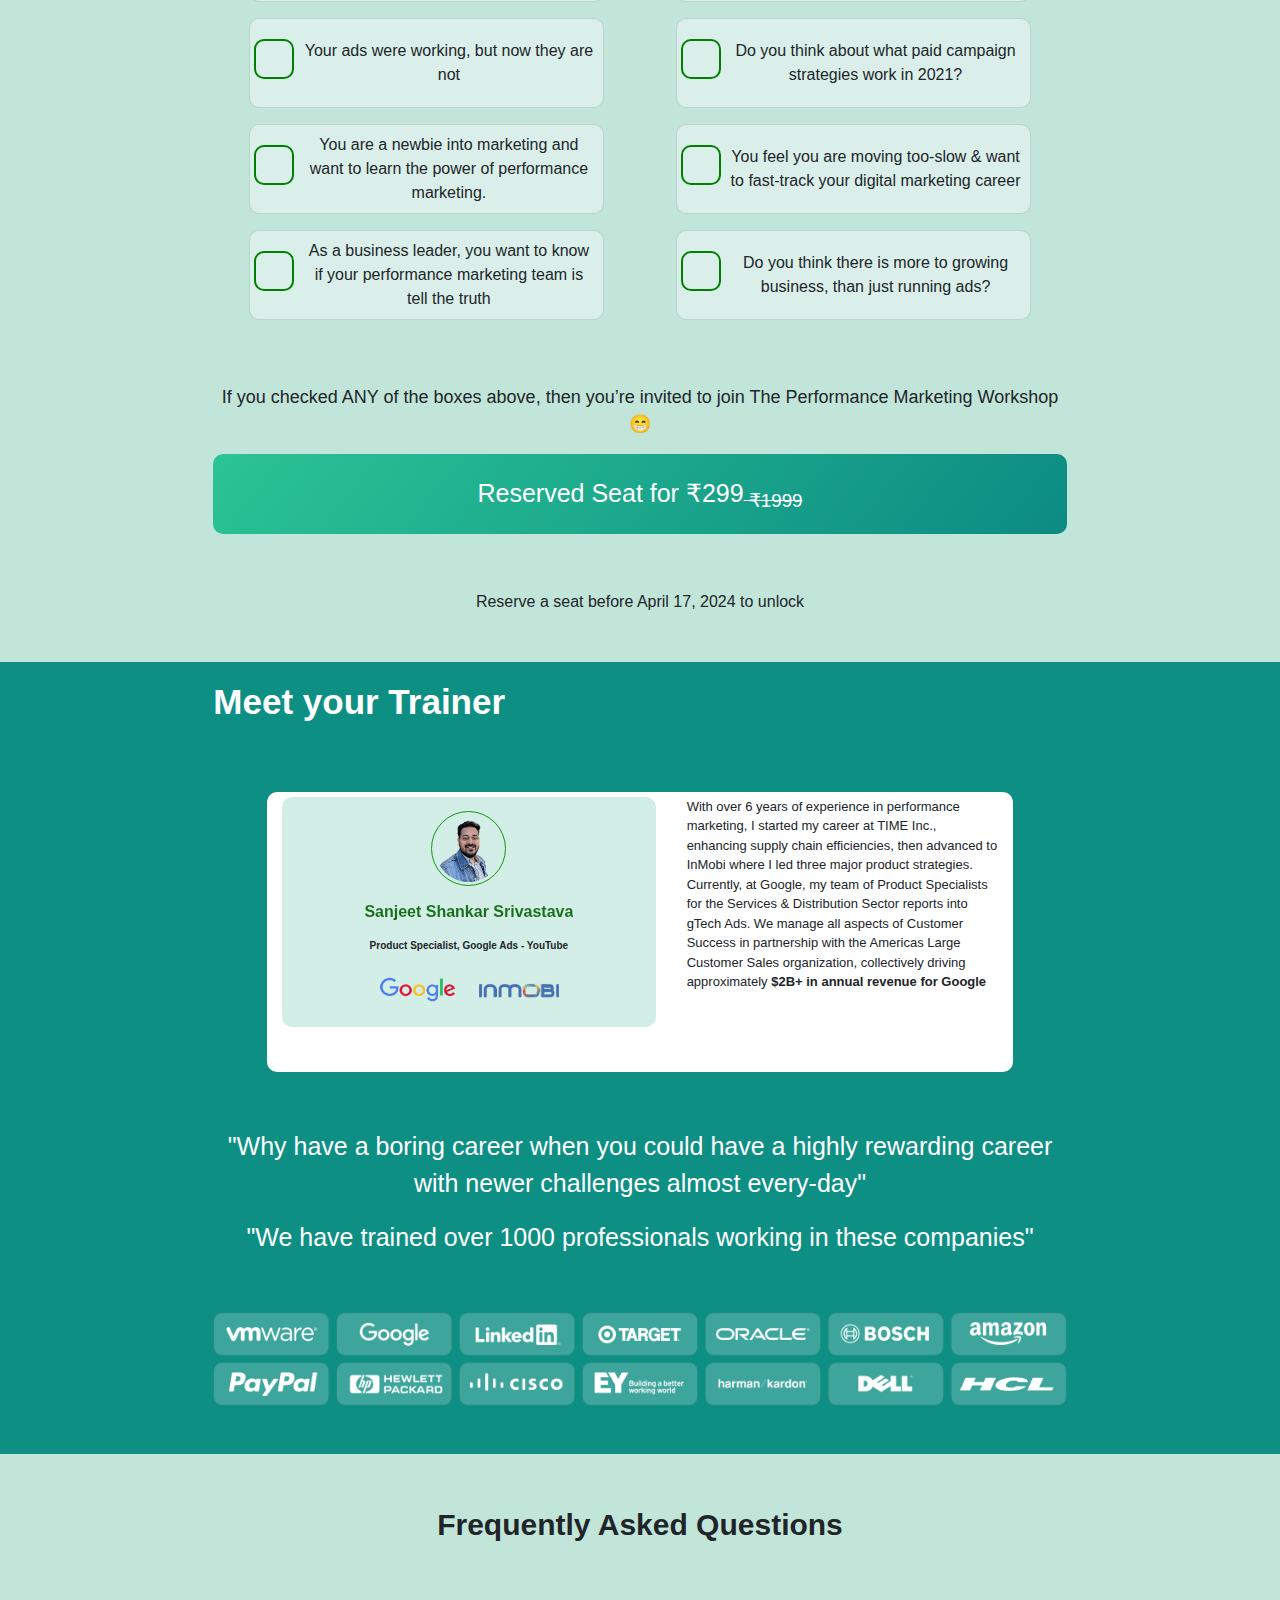
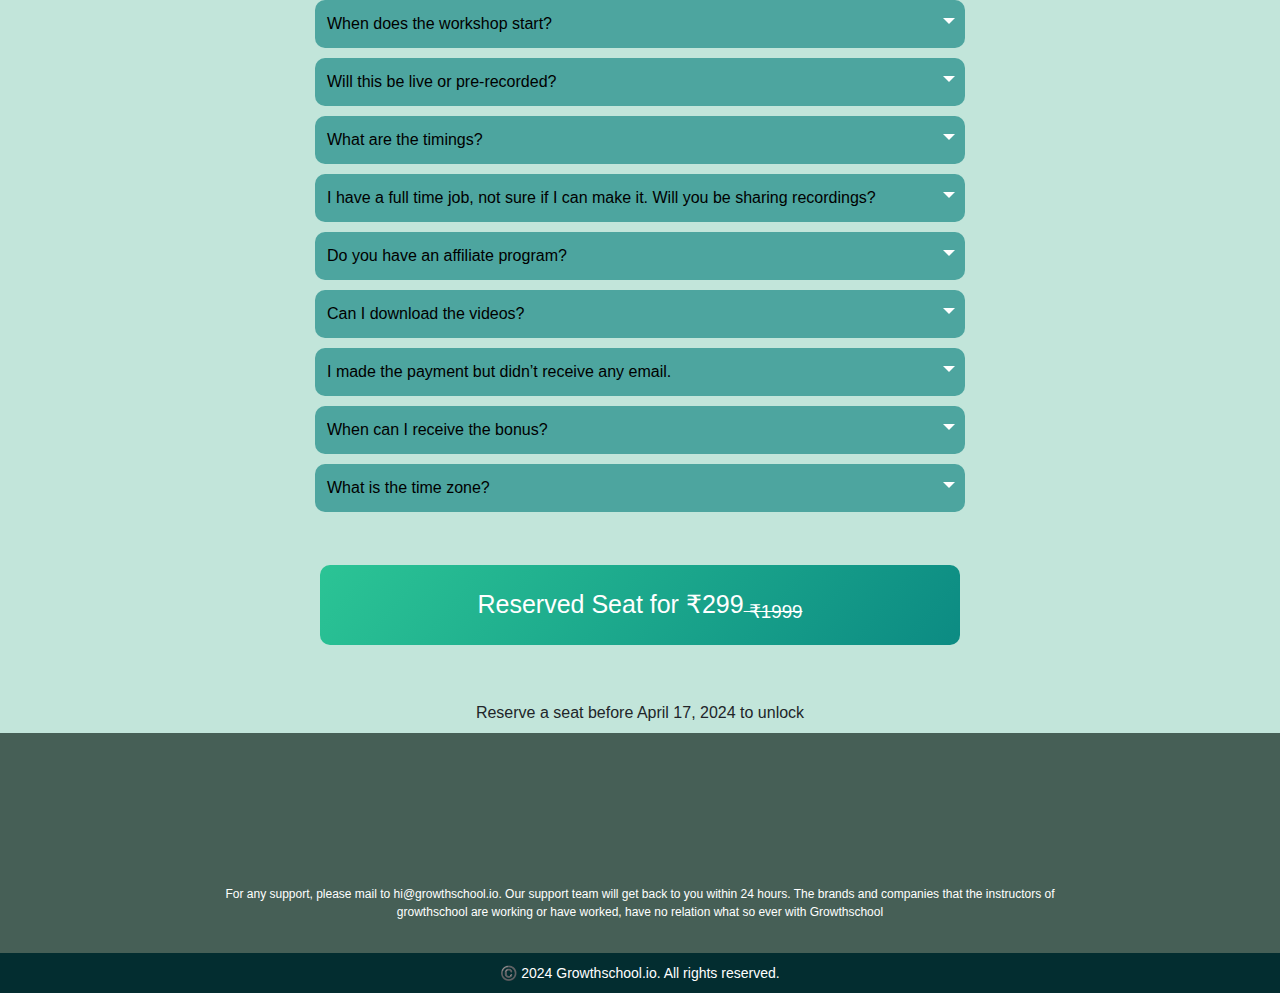
==== commit 1edb543f: "fixed2" ====
--- a/index.html
+++ b/index.html
@@ -665,10 +665,9 @@
 
     </div>
 
-<!-- color 7 -->
+    <!-- color 7 -->
     <div class="container-fuild" style="background-color: #c2e5da;">
 
-        
 
         <div class="row d-flex justify-content-center align-items-center text-center gx-0 ">
             <div class="col-lg-11 col-md-11 col-sm-11 col-11 mx-auto my-5" id="main7div2text">
@@ -677,92 +676,89 @@
         </div>
 
 
-        <div class="row d-flex justify-content-center align-items-center text-center gx-0 ">
-            <div class="col-lg-11 col-md-11 col-sm-11 col-11 mx-auto my-2">
-                <div class="dropdowndiv">
-
-                    <div class="dropdown">
-                        <button class="dropbtn" onclick="toggleDropdown(event)">When does the workshop start?</button>
-                        <div class="dropdown-content">
-                            <a>You can find all the details regarding the workshop dates and timings on the top of the
-                                page.</a>
-                        </div>
-                    </div>
-        
-                    <div class="dropdown">
-                        <button class="dropbtn" onclick="toggleDropdown(event)">Will this be live or pre-recorded?</button>
-                        <div class="dropdown-content">
-                            <a>No, it’s better! :)
-                                Here’s why:
-                                This is an Interactive GrowthSchool experience in which you will be learning practical
-                                concepts taught by your mentor. You will be attending this stream with like-minded doers
-                                like you, while participating in polls, answering thought-provoking questions, attempting
-                                quizzes, and doing many more exciting activities.By the end of the value-packed session, you
-                                will have a roadmap to reach your desired outcomes</a>
-                        </div>
-                    </div>
-        
-                    <div class="dropdown">
-                        <button class="dropbtn" onclick="toggleDropdown(event)">What are the timings?</button>
-                        <div class="dropdown-content">
-                            <a>You can get all the details related to the timings and dates of the workshop on the top of
-                                the page.</a>
-                        </div>
-                    </div>
-        
-                    <div class="dropdown">
-                        <button class="dropbtn" onclick="toggleDropdown(event)">I have a full time job, not sure if I can
-                            make it. Will you be sharing recordings?</button>
-                        <div class="dropdown-content">
-                            <a>The workshop is over the weekend, so your work will not be hampered. But the sessions will
-                                not be recorded</a>
-                        </div>
-                    </div>
-        
-                    <div class="dropdown">
-                        <button class="dropbtn" onclick="toggleDropdown(event)">Do you have an affiliate program?</button>
-                        <div class="dropdown-content">
-                            <a>As of now. We don’t.</a>
-                        </div>
-                    </div>
-        
-        
-                    <div class="dropdown">
-                        <button class="dropbtn" onclick="toggleDropdown(event)">Can I download the videos?</button>
-                        <div class="dropdown-content">
-                            <a>No, you can only attend them from the registration link which will be provided 2 hours before
-                                the workshop</a>
-                        </div>
-                    </div>
-        
-        
-                    <div class="dropdown">
-                        <button class="dropbtn" onclick="toggleDropdown(event)">I made the payment but didn’t receive any
-                            email.</button>
-                        <div class="dropdown-content">
-                            <a>Please write to: hi@growthschool.io and our awesome support team will get back to you in
-                                under 6 hours.</a>
-                        </div>
-                    </div>
-        
-        
-                    <div class="dropdown">
-                        <button class="dropbtn" onclick="toggleDropdown(event)">When can I receive the bonus?</button>
-                        <div class="dropdown-content">
-                            <a>You will receive all the bonuses within 48 hours once the workshop is done.</a>
-                        </div>
-                    </div>
-        
-        
-                    <div class="dropdown">
-                        <button class="dropbtn" onclick="toggleDropdown(event)">What is the time zone?</button>
-                        <div class="dropdown-content">
-                            <a>It is IST(Indian Standard Time).</a>
-                        </div>
-                    </div>
-                </div>
-            </div>
-        </div>
+        <div class="dropdowndiv">
+
+            <div class="dropdown">
+                <button class="dropbtn" onclick="toggleDropdown(event)">When does the workshop start?</button>
+                <div class="dropdown-content">
+                    <a>You can find all the details regarding the workshop dates and timings on the top of the
+                        page.</a>
+                </div>
+            </div>
+
+            <div class="dropdown">
+                <button class="dropbtn" onclick="toggleDropdown(event)">Will this be live or pre-recorded?</button>
+                <div class="dropdown-content">
+                    <a>No, it’s better! :)
+                        Here’s why:
+                        This is an Interactive GrowthSchool experience in which you will be learning practical
+                        concepts taught by your mentor. You will be attending this stream with like-minded doers
+                        like you, while participating in polls, answering thought-provoking questions, attempting
+                        quizzes, and doing many more exciting activities.By the end of the value-packed session, you
+                        will have a roadmap to reach your desired outcomes</a>
+                </div>
+            </div>
+
+            <div class="dropdown">
+                <button class="dropbtn" onclick="toggleDropdown(event)">What are the timings?</button>
+                <div class="dropdown-content">
+                    <a>You can get all the details related to the timings and dates of the workshop on the top of
+                        the page.</a>
+                </div>
+            </div>
+
+            <div class="dropdown">
+                <button class="dropbtn" onclick="toggleDropdown(event)">I have a full time job, not sure if I can
+                    make it. Will you be sharing recordings?</button>
+                <div class="dropdown-content">
+                    <a>The workshop is over the weekend, so your work will not be hampered. But the sessions will
+                        not be recorded</a>
+                </div>
+            </div>
+
+            <div class="dropdown">
+                <button class="dropbtn" onclick="toggleDropdown(event)">Do you have an affiliate program?</button>
+                <div class="dropdown-content">
+                    <a>As of now. We don’t.</a>
+                </div>
+            </div>
+
+
+            <div class="dropdown">
+                <button class="dropbtn" onclick="toggleDropdown(event)">Can I download the videos?</button>
+                <div class="dropdown-content">
+                    <a>No, you can only attend them from the registration link which will be provided 2 hours before
+                        the workshop</a>
+                </div>
+            </div>
+
+
+            <div class="dropdown">
+                <button class="dropbtn" onclick="toggleDropdown(event)">I made the payment but didn’t receive any
+                    email.</button>
+                <div class="dropdown-content">
+                    <a>Please write to: hi@growthschool.io and our awesome support team will get back to you in
+                        under 6 hours.</a>
+                </div>
+            </div>
+
+
+            <div class="dropdown">
+                <button class="dropbtn" onclick="toggleDropdown(event)">When can I receive the bonus?</button>
+                <div class="dropdown-content">
+                    <a>You will receive all the bonuses within 48 hours once the workshop is done.</a>
+                </div>
+            </div>
+
+
+            <div class="dropdown">
+                <button class="dropbtn" onclick="toggleDropdown(event)">What is the time zone?</button>
+                <div class="dropdown-content">
+                    <a>It is IST(Indian Standard Time).</a>
+                </div>
+            </div>
+        </div>
+
 
 
         <div class="row d-flex justify-content-center align-items-center text-center gx-0 ">
@@ -770,6 +766,7 @@
                 <div>Reserved Seat for ₹299<sub><strike> ₹1999</strike></sub></div>
             </div>
         </div>
+
 
         <div class="row d-flex justify-content-center align-items-center text-center gx-0 ">
             <div class="col-lg-11 col-md-11 col-sm-11 col-11 mx-auto my-2">
@@ -796,9 +793,11 @@
         <div class="row d-flex justify-content-center align-items-center text-center gx-0 ">
             <div class="col-lg-8 col-md-11 col-sm-11 col-10 mx-auto main8text">
 
-                    For any support, please mail to hi@growthschool.io. Our support team will get back to you within 24 hours.
-                    The brands and companies that the instructors of growthschool are working or have worked, have no relation
-                    what so ever with Growthschool
+                For any support, please mail to hi@growthschool.io. Our support team will get back to you within 24
+                hours.
+                The brands and companies that the instructors of growthschool are working or have worked, have no
+                relation
+                what so ever with Growthschool
 
             </div>
         </div>
